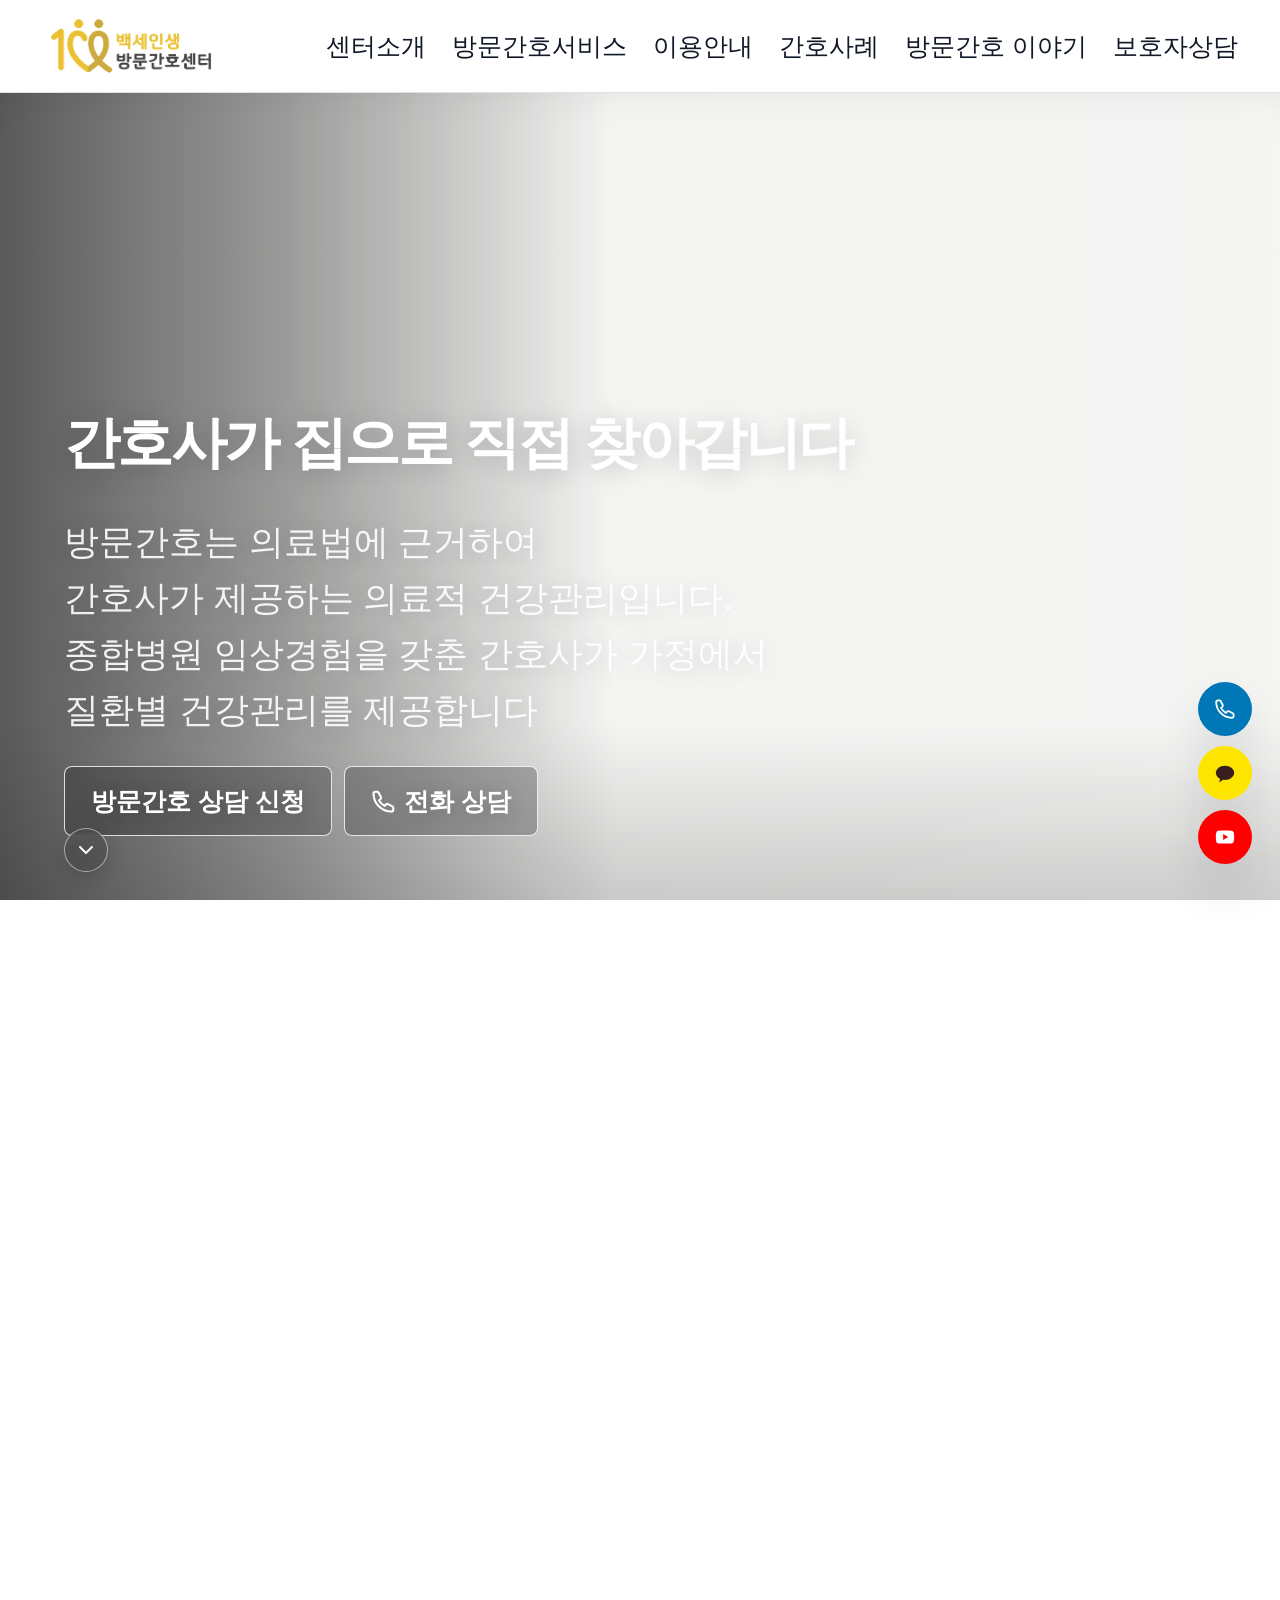
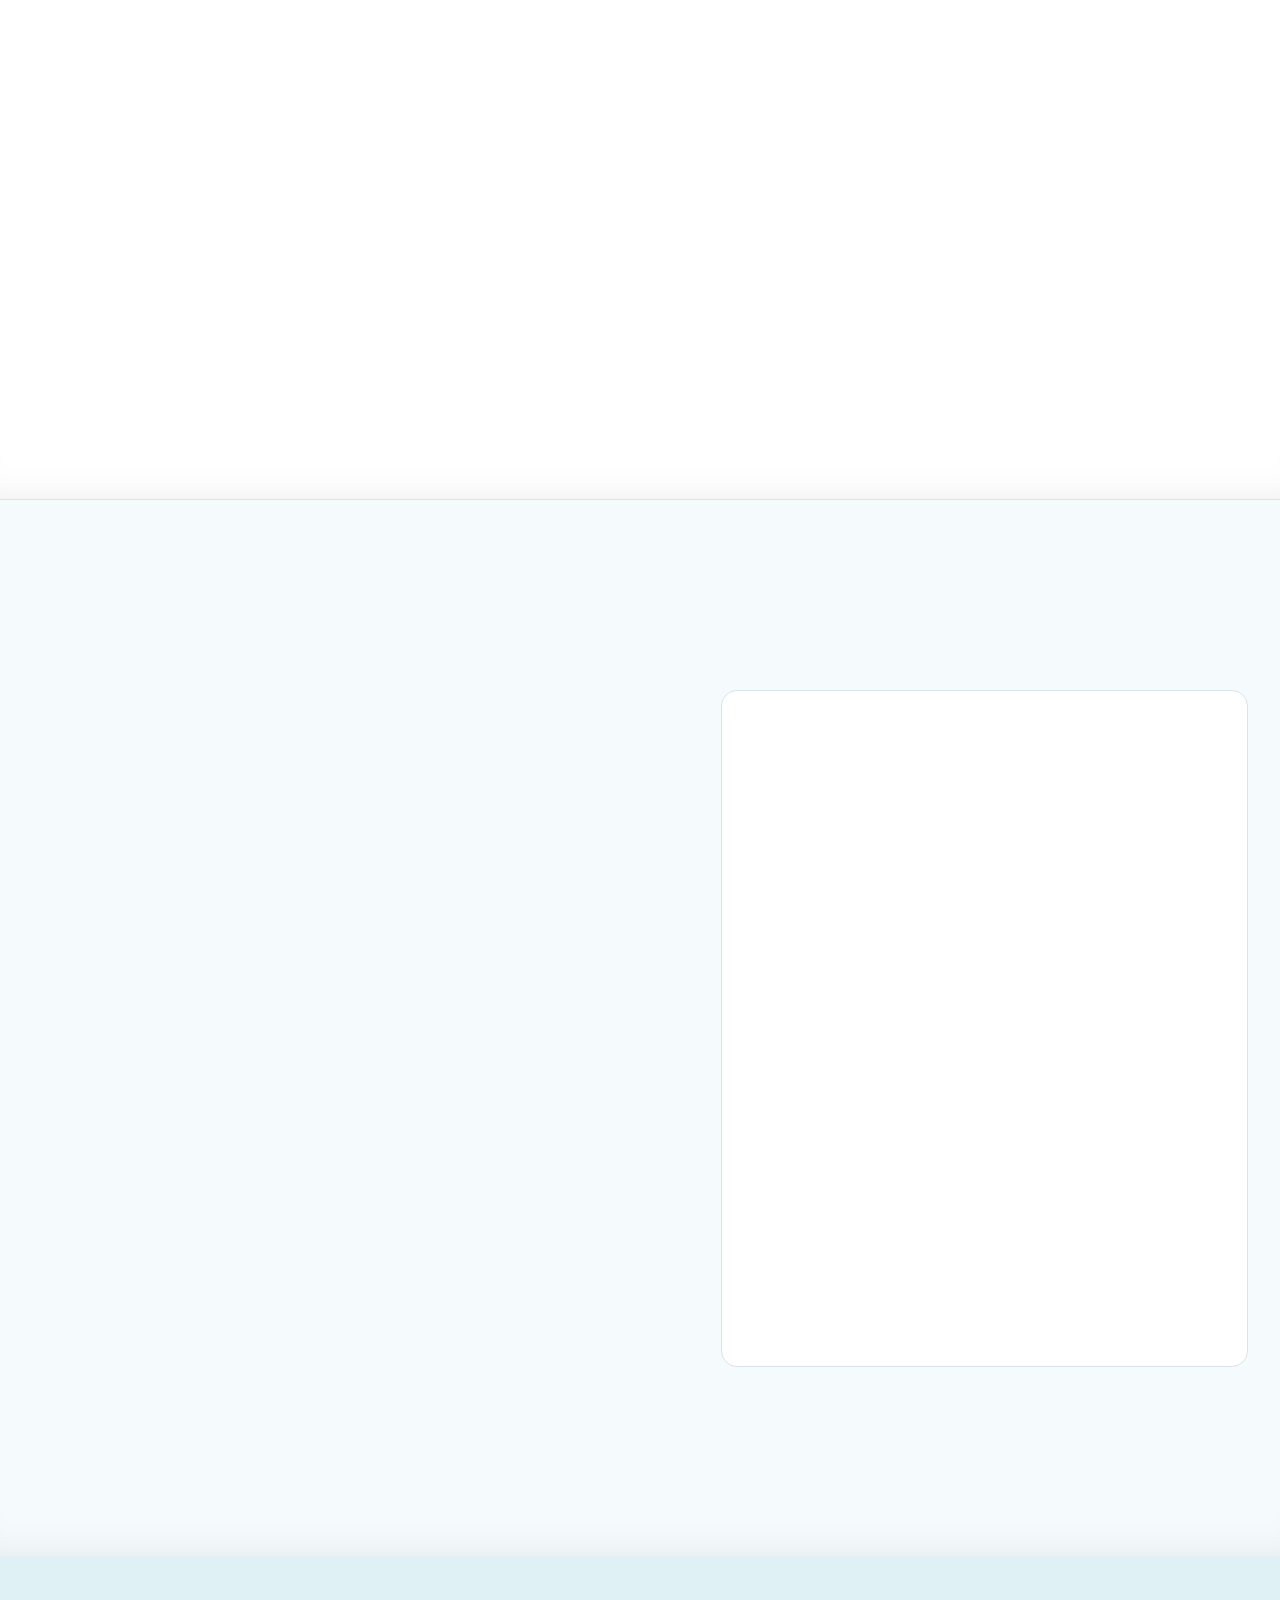
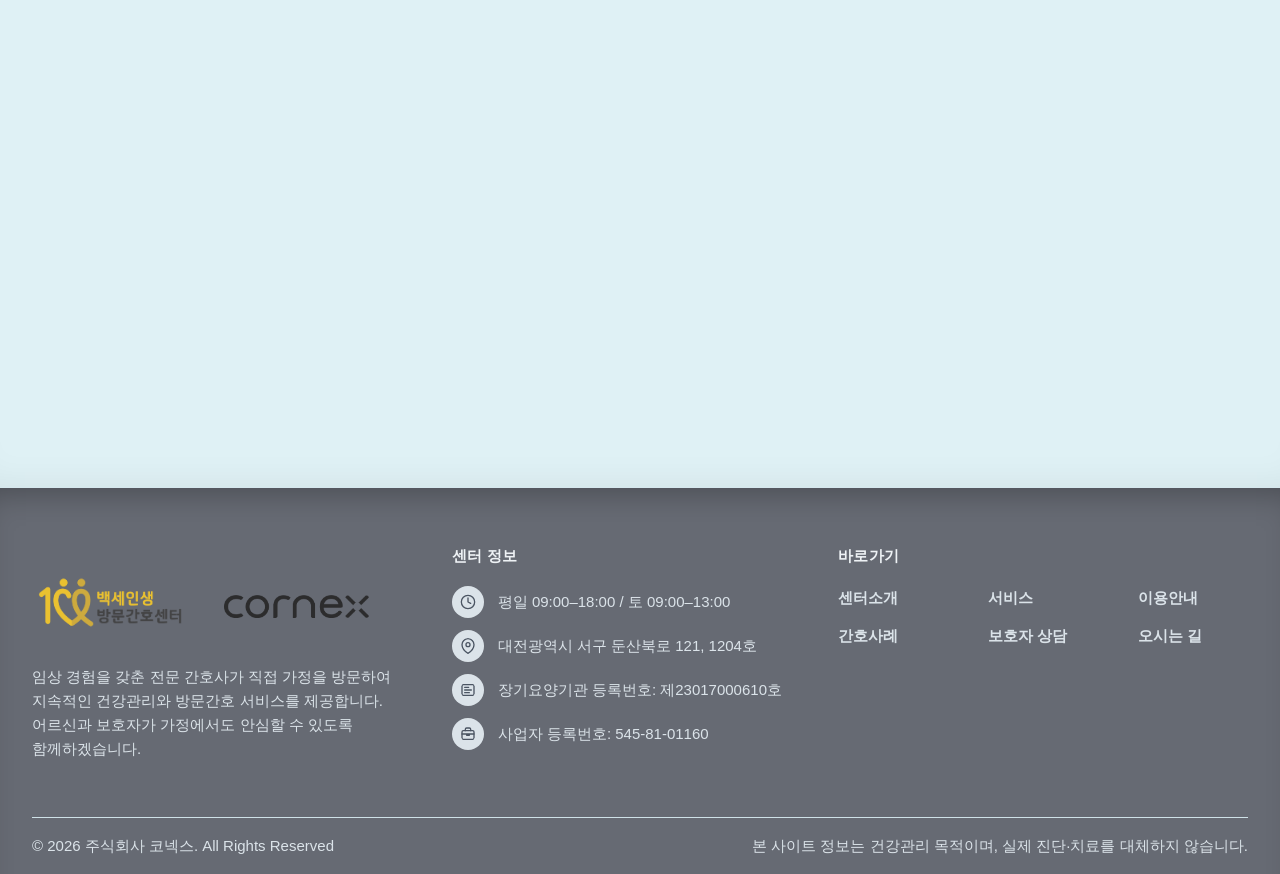
==== index.html @ 29b62ad6 "Left-align mobile footer center info and space out quick links Replace the staggered indent layout f" ====
﻿<!DOCTYPE html>
<html lang="ko">
<head>
  <meta charset="UTF-8">
  <meta name="viewport" content="width=device-width, initial-scale=1.0">
  <title>백세인생 방문간호센터 | 가정으로 찾아가는 전문 방문간호</title>
  <meta name="description" content="임상 경험을 갖춘 전문 간호사가 직접 가정을 방문하여 욕창관리, 재활간호, 만성질환관리 등 개인 맞춤 방문간호 서비스를 제공합니다.">
  <link rel="preconnect" href="https://fonts.googleapis.com">
  <link rel="preconnect" href="https://fonts.gstatic.com" crossorigin>
  <link href="https://fonts.googleapis.com/css2?family=Noto+Sans+KR:wght@300;400;500;700;800&display=swap" rel="stylesheet">
  <link rel="stylesheet" href="css/style.css?v=20260904-r5">
  <link rel="stylesheet" href="css/consistency.css?v=20260905-r195">
  <meta property="og:type" content="website">
  <meta property="og:title" content="백세인생 방문간호센터 | 가정으로 찾아가는 전문 방문간호">
  <meta property="og:description" content="임상 경험을 갖춘 전문 간호사가 직접 가정을 방문하여 욕창관리, 재활간호, 만성질환관리 등 개인 맞춤 방문간호 서비스를 제공합니다.">
  <meta property="og:image" content="https://xn--3h3bm9f1hu4t.com/images/png/Logo.png">
  <meta property="og:url" content="https://xn--3h3bm9f1hu4t.com/">
  <meta property="og:site_name" content="백세인생 방문간호센터">
  <meta name="twitter:card" content="summary_large_image">
  <meta name="twitter:title" content="백세인생 방문간호센터 | 가정으로 찾아가는 전문 방문간호">
  <meta name="twitter:description" content="임상 경험을 갖춘 전문 간호사가 직접 가정을 방문하여 욕창관리, 재활간호, 만성질환관리 등 개인 맞춤 방문간호 서비스를 제공합니다.">
  <meta name="twitter:image" content="https://xn--3h3bm9f1hu4t.com/images/png/Logo.png">
  <meta http-equiv="Content-Security-Policy" content="default-src 'self'; script-src 'self'; style-src 'self' https://fonts.googleapis.com; font-src https://fonts.gstatic.com; img-src 'self'; connect-src 'self'; object-src 'none'; base-uri 'self'; form-action 'self';">
</head>
<body data-page="index">
  <div id="header-placeholder"></div>

  <main class="home-main">

    <!-- ① 전체 폭 영상 히어로 -->
    <div class="home-hero-stage">
      <div class="home-hero-background" aria-hidden="true">
        <video muted autoplay loop playsinline preload="auto">
          <source src="videos/home-hero2.mp4" type="video/mp4">
        </video>
      </div>

      <section class="home-hero">
        <div class="container home-hero-inner">
          <section class="home-hero-intro">
            <div class="home-hero-copy">
              <div class="home-hero-messages" data-home-hero-rotator aria-label="방문간호 서비스 안내">
                <article class="home-hero-message is-active" data-hero-message aria-hidden="false">
                  <h1>간호사가 집으로 직접 찾아갑니다</h1>
                  <p>방문간호는 의료법에 근거하여<br class="home-hero-copy-break">간호사가 제공하는 의료적 건강관리입니다.<br class="home-hero-copy-break">종합병원 임상경험을 갖춘 간호사가 가정에서<br class="home-hero-copy-break">질환별 건강관리를 제공합니다</p>
                </article>
                <article class="home-hero-message" data-hero-message aria-hidden="true">
                  <h1>보이지 않는 이상징후, 꾸준한 관찰로 발견합니다</h1>
                  <p>건강관리의 시작은 꾸준한 관찰입니다.<br class="home-hero-copy-break">몸이 보내는 작은 신호를<br class="home-hero-copy-break">정기 방문으로 확인하고,<br class="home-hero-copy-break">이상 발견 시 신속히 병원 진료로 연결합니다</p>
                </article>
                <article class="home-hero-message" data-hero-message aria-hidden="true">
                  <h1>멈출 수 없는 재활, 기능을 지키는 간호입니다</h1>
                  <p>마비와 기능저하를 겪는 어르신에게<br class="home-hero-copy-break">재활은 쉬어갈 수 없는 간호입니다.<br class="home-hero-copy-break">가정에서 이어지는 지속적인 재활간호로<br class="home-hero-copy-break">지금의 기능을 지키고, 저하를 늦춥니다</p>
                </article>
                <article class="home-hero-message" data-hero-message aria-hidden="true">
                  <h1>욕창·상처와 튜브 관리, 간호사가 필요한 영역입니다</h1>
                  <p>방치하면 입원이 필요한 단계까지 진행될 수 있는 상처와,<br class="home-hero-copy-break">감염 위험이 있는 경관영양튜브·도뇨관까지<br class="home-hero-copy-break">세심하게 상태를 확인하고,<br class="home-hero-copy-break">간호사가 정기 방문으로 안전하게 관리합니다</p>
                </article>
                <article class="home-hero-message" data-hero-message aria-hidden="true">
                  <h1>한 분의 건강 상태를 여러 간호사가 함께 살핍니다</h1>
                  <p>정기 사례 회의에서 어르신의 건강 상태를 함께 검토하고<br class="home-hero-copy-break">최신 간호 지침을 함께 공유합니다.<br class="home-hero-copy-break">담당 간호사 혼자가 아닌,<br class="home-hero-copy-break">센터의 경험이 함께합니다</p>
                </article>
                <article class="home-hero-message" data-hero-message aria-hidden="true">
                  <h1>어르신과 보호자가 가정에서도 안심할 수 있도록</h1>
                  <p>방문 때마다 건강 상태를 공유하고,<br class="home-hero-copy-break">궁금한 점을 편안하게 상담하고,<br class="home-hero-copy-break">필요한 교육을 함께합니다.<br class="home-hero-copy-break">백세인생 방문간호센터가 늘 곁에 있습니다</p>
                </article>
              </div>
              <div class="home-hero-actions">
                <a href="counseling.html" class="btn btn-outline-navy btn-lg">방문간호 상담 신청</a>
                <a href="tel:0427191350" class="btn btn-outline-navy btn-lg">
                  <svg width="16" height="16" viewBox="0 0 24 24" fill="none" stroke="currentColor" stroke-width="2" stroke-linecap="round" stroke-linejoin="round" aria-hidden="true"><path d="M7.35 3.5 9.5 7.65a1.7 1.7 0 0 1-.38 1.98l-1.4 1.4a15.2 15.2 0 0 0 5.25 5.25l1.4-1.4a1.7 1.7 0 0 1 1.98-.38l4.15 2.15a1.7 1.7 0 0 1 .9 1.5v1.75a1.7 1.7 0 0 1-1.7 1.7C10.15 21.6 2.4 13.85 2.4 4.3a1.7 1.7 0 0 1 1.7-1.7h1.75a1.7 1.7 0 0 1 1.5.9Z"/></svg>
                  전화 상담
                </a>
              </div>
            </div>
          </section>
        </div>
      </section>

      <a href="#home-services" class="home-scroll-cue" aria-label="아래 서비스 내용으로 이동">
        <svg width="24" height="24" viewBox="0 0 24 24" fill="none" stroke="currentColor" stroke-width="2" stroke-linecap="round" stroke-linejoin="round" aria-hidden="true"><path d="m6 9 6 6 6-6"/></svg>
      </a>
    </div>

    <!-- ③ 서비스 하이라이트 -->
    <section class="home-services" id="home-services">
      <div class="container">
        <div class="section-head reveal">
          <p class="section-tag">방문간호 서비스</p>
          <h2>7가지 주요 방문간호 서비스</h2>
          <p class="section-sub">종합병원 임상경험을 갖춘 간호사가 건강 상태를 세심하게 관찰하고 필요한 간호와 건강관리를 지속적으로 제공합니다.</p>
        </div>
        <div class="home-services-grid" data-service-catalog="home" data-reveal-group></div>
        <div class="section-cta reveal">
          <a href="service.html" class="link-more">방문간호서비스 전체 보기 →</a>
        </div>
      </div>
    </section>

    <!-- ④ 방문요양 vs 방문간호 -->
    <section class="home-choice">
      <div class="container">
        <div class="home-choice-grid">
          <div class="home-choice-copy reveal">
            <p class="section-tag">방문간호 서비스</p>
            <h2>방문요양이 아닌,<br>간호사가 건강을 직접 살피는 방문간호</h2>
            <p>방문요양이 일상생활을 돕는 서비스라면, 방문간호는 간호사가 가정을 방문해 건강 상태를 확인하고 필요한 간호를 제공하는 서비스입니다.</p>
            <ul>
              <li>간호사가 직접 가정을 방문하여 필요한 간호를 제공합니다.</li>
              <li>욕창·상처의 상태를 확인하고 필요한 드레싱 관리를 제공합니다.</li>
              <li>당뇨·고혈압 등 만성질환의 상태를 정기적으로 관찰합니다</li>
              <li>이상 징후 발견 시 병원 진료로 신속하게 연계합니다</li>
            </ul>
            <a href="about.html" class="home-text-link">방문요양과 방문간호 비교 자세히 보기
              <svg width="16" height="16" viewBox="0 0 24 24" fill="none" stroke="currentColor" stroke-width="2.5" stroke-linecap="round" stroke-linejoin="round" aria-hidden="true"><polyline points="9 18 15 12 9 6"/></svg>
            </a>
          </div>
          <div class="home-choice-links" data-reveal-group>
            <a href="about.html" class="home-choice-link">
              <span>
                <strong>센터소개</strong>
                <em>종합병원 임상 경험을 갖춘 전문 간호사와 센터를 소개합니다</em>
              </span>
              <svg width="16" height="16" viewBox="0 0 24 24" fill="none" stroke="currentColor" stroke-width="2.5" stroke-linecap="round" stroke-linejoin="round" aria-hidden="true"><polyline points="9 18 15 12 9 6"/></svg>
            </a>
            <a href="service.html" class="home-choice-link">
              <span>
                <strong>방문간호서비스</strong>
                <em>욕창관리, 만성질환 관리 등 7가지 전문 서비스를 안내합니다</em>
              </span>
              <svg width="16" height="16" viewBox="0 0 24 24" fill="none" stroke="currentColor" stroke-width="2.5" stroke-linecap="round" stroke-linejoin="round" aria-hidden="true"><polyline points="9 18 15 12 9 6"/></svg>
            </a>
            <a href="guide.html" class="home-choice-link">
              <span>
                <strong>이용안내</strong>
                <em>이용 절차와 대상, 비용, 준비서류를 확인하세요</em>
              </span>
              <svg width="16" height="16" viewBox="0 0 24 24" fill="none" stroke="currentColor" stroke-width="2.5" stroke-linecap="round" stroke-linejoin="round" aria-hidden="true"><polyline points="9 18 15 12 9 6"/></svg>
            </a>
            <a href="case.html" class="home-choice-link">
              <span>
                <strong>간호사례</strong>
                <em>실제 방문간호 서비스 사례를 살펴보세요</em>
              </span>
              <svg width="16" height="16" viewBox="0 0 24 24" fill="none" stroke="currentColor" stroke-width="2.5" stroke-linecap="round" stroke-linejoin="round" aria-hidden="true"><polyline points="9 18 15 12 9 6"/></svg>
            </a>
          </div>
        </div>
      </div>
    </section>

    <!-- ⑤ 상담 CTA -->
    <section class="counseling-cta-banner bg-navy">
      <div class="container">
      <div class="counseling-cta-inner" data-reveal-group>
          <div class="counseling-cta-text">
            <span class="section-tag">방문간호 상담</span>
            <h2>현재 상태를 말씀해 주시면<br>전문 간호사가 상담해 드립니다</h2>
            <p>어르신의 건강 상태, 필요한 간호 서비스, 이용 절차까지 편하게 문의해 주세요.<br>종합병원 임상경험을 보유한 간호사 16명이 함께합니다.<br>평일 09:00–18:00 / 토 09:00–13:00</p>
          </div>
          <div class="counseling-cta-btns">
            <a href="counseling.html" class="btn btn-yellow btn-lg">
              <svg width="17" height="17" viewBox="0 0 24 24" fill="none" stroke="currentColor" stroke-width="2" stroke-linecap="round" stroke-linejoin="round" aria-hidden="true"><path d="M9 2h6a1 1 0 011 1v1H8V3a1 1 0 011-1z"/><rect x="5" y="4" width="14" height="17" rx="2"/><path d="M9 13l2 2 4-4"/></svg>
              상담 신청
            </a>
            <a href="tel:0427191350" class="btn btn-outline-white btn-lg">
              <svg width="17" height="17" viewBox="0 0 24 24" fill="none" stroke="currentColor" stroke-width="2" stroke-linecap="round" stroke-linejoin="round" aria-hidden="true"><path d="M7.35 3.5 9.5 7.65a1.7 1.7 0 0 1-.38 1.98l-1.4 1.4a15.2 15.2 0 0 0 5.25 5.25l1.4-1.4a1.7 1.7 0 0 1 1.98-.38l4.15 2.15a1.7 1.7 0 0 1 .9 1.5v1.75a1.7 1.7 0 0 1-1.7 1.7C10.15 21.6 2.4 13.85 2.4 4.3a1.7 1.7 0 0 1 1.7-1.7h1.75a1.7 1.7 0 0 1 1.5.9Z"/></svg>
              전화 상담
            </a>
            <a href="#" class="btn btn-kakao btn-lg" data-kakao-chat>
              <svg width="17" height="17" viewBox="0 0 24 24" fill="currentColor" aria-hidden="true"><path d="M12 4C6.48 4 2 7.51 2 11.85c0 2.78 1.86 5.22 4.66 6.62-.2.75-.73 2.71-.84 3.13-.13.52.19.51.4.37.17-.11 2.65-1.8 3.73-2.53.66.1 1.35.15 2.05.15 5.52 0 10-3.51 10-7.85C22 7.51 17.52 4 12 4z"/></svg>
              카카오톡 채팅상담
            </a>
          </div>
        </div>
      </div>
    </section>
  </main>

  <div id="footer-placeholder"></div>
  <script src="js/service-catalog.js?v=20260824-r7"></script>
  <script src="js/main.js?v=20260904-r20"></script>
</body>
</html>
---- css/style.css ----
/* ============================================================
   style.css — 공통 스타일
   백세인생 방문간호센터
   ============================================================ */

@import url('https://fonts.googleapis.com/css2?family=Noto+Sans+KR:wght@300;400;500;700;800&display=swap');

/* ── 1. CSS Variables ───────────────────────────────────── */
:root {
  --navy:          #1B3A5C;
  --navy-dark:     #0E2238;
  --navy-medium:   #2A5080;
  --navy-light:    #3A6898;
  --blue-gray:     #EBF1F8;
  --blue-gray-mid: #D5E3EF;
  --blue-gray-dark:#B8CFDF;
  --teal:          #2BB8A4;
  --teal-dark:     #1E9A8A;
  --teal-light:    #E3F7F4;
  --yellow:        #F5A623;
  --yellow-dark:   #DC8F1A;
  --yellow-light:  #FEF3DF;
  --stage-1:       #F9C74F;
  --stage-2:       #F4A43A;
  --stage-3:       #E8761F;
  --stage-4:       #D63B2F;
  --white:         #FFFFFF;
  --gray-50:       #F6F8FA;
  --gray-100:      #EEF1F6;
  --gray-200:      #DEE5EF;
  --gray-400:      #99ABC0;
  --gray-600:      #5E7285;
  --text-primary:  #1A2636;
  --text-body:     #3D5166;
  --text-light:    #6B82A0;
  --text-muted:    #95A8BC;
  --border:        #D5E3EF;
  --font: 'Noto Sans KR', 'Apple SD Gothic Neo', 'Malgun Gothic', sans-serif;
  --section-py:    96px;
  --container-max: 1400px;
  --container-px:  32px;
  --shadow-xs:     0 1px 4px rgba(27,58,92,.06);
  --shadow-sm:     0 2px 10px rgba(27,58,92,.08);
  --shadow-md:     0 4px 20px rgba(27,58,92,.10);
  --shadow-lg:     0 8px 32px rgba(27,58,92,.14);
  --shadow-teal:   0 4px 16px rgba(43,184,164,.25);
  --shadow-yellow: 0 4px 16px rgba(245,166,35,.30);
  --radius-xs:     4px;
  --radius-sm:     8px;
  --radius-md:     12px;
  --radius-lg:     16px;
  --radius-xl:     24px;
  --radius-full:   9999px;
  --transition:    0.25s ease;
  --transition-md: 0.35s ease;
  --transition-slow: 0.6s ease;
}

/* ── 2. Reset ───────────────────────────────────────────── */
*, *::before, *::after { box-sizing: border-box; margin: 0; padding: 0; }
html { font-size: 16px; scroll-behavior: smooth; -webkit-text-size-adjust: 100%; scrollbar-width: none; }
html::-webkit-scrollbar { display: none; }
html.skip-hero-intro { visibility: hidden; }
body { font-family: var(--font); color: var(--text-body); background: var(--white); line-height: 1.7; word-break: keep-all; overflow-x: hidden; }
img { max-width: 100%; height: auto; display: block; }
a { color: inherit; text-decoration: none; }
ul, ol { list-style: none; }
button { cursor: pointer; border: none; background: none; font-family: var(--font); }
input, textarea, select { font-family: var(--font); }

/* ── 3. Container ───────────────────────────────────────── */
/* (실제 폭 계산은 아래 §4-2에서 최종 정의) */

/* ── 4. Header ──────────────────────────────────────────── */
/* position/transition은 여기서, 배경·블러·보더는 §4-2에서 정의(중복 제거) */
.site-header {
  position: fixed; top: 0; left: 0; right: 0; z-index: 1000;
  transition: box-shadow var(--transition), border-color var(--transition);
}
.site-header.scrolled { border-bottom-color: transparent; }

.header-inner { display: flex; align-items: center; gap: 28px; }

.logo { display: flex; align-items: center; gap: 8px; flex-shrink: 0; }
.logo-image {
  display: block;
  max-height: 96px;
  width: auto;
}
.site-header .logo-image {
  height: 140px;
  width: auto;
  max-height: none;
}
/* 로고 크기는 이제 footer-logo-baekse(§Footer 섹션)에서 직접 지정 */
.logo-cross {
  width: 38px; height: 38px;
  background: var(--navy); border-radius: var(--radius-sm);
  display: flex; align-items: center; justify-content: center;
  color: var(--white); font-size: 1.4rem; font-weight: 300; flex-shrink: 0;
}
.logo-text { display: flex; flex-direction: column; line-height: 1.25; }
.logo-text strong { font-size: 1rem; font-weight: 800; color: var(--navy); letter-spacing: -.02em; }
.logo-text span { font-size: .72rem; color: var(--text-light); font-weight: 400; }

.main-nav { flex: 1; }
.main-nav ul { display: flex; gap: 2px; align-items: center; }
.main-nav a {
  display: block; padding: 8px 12px;
  font-size: .875rem; font-weight: 500; color: var(--text-body);
  border-radius: var(--radius-sm);
  transition: color var(--transition), background var(--transition);
  white-space: nowrap;
}
.main-nav a:hover { color: var(--navy); background: var(--blue-gray); }
.main-nav li.active > a { color: var(--teal); font-weight: 700; }

.header-cta { display: flex; align-items: center; gap: 14px; flex-shrink: 0; }
.header-phone {
  display: flex; align-items: center; gap: 6px;
  font-size: .875rem; font-weight: 700; color: var(--navy); white-space: nowrap;
}
.header-phone svg { color: var(--teal); flex-shrink: 0; }
.btn-header-consult {
  display: inline-flex; align-items: center;
  padding: 9px 20px; background: var(--yellow); color: var(--navy-dark);
  font-size: .82rem; font-weight: 700; border-radius: var(--radius-full);
  transition: background var(--transition), transform var(--transition), box-shadow var(--transition);
  white-space: nowrap;
}
.btn-header-consult:hover { background: var(--yellow-dark); transform: translateY(-1px); box-shadow: var(--shadow-yellow); }

/* Hamburger */
.hamburger {
  display: none; flex-direction: column; justify-content: center; align-items: center;
  width: 40px; height: 40px; gap: 5px; flex-shrink: 0;
  border-radius: var(--radius-sm); transition: background var(--transition);
}
.hamburger:hover { background: var(--blue-gray); }
.hamburger span { display: block; width: 22px; height: 2px; background: var(--navy); border-radius: 2px; transition: transform var(--transition), opacity var(--transition); }
.hamburger.open span:nth-child(1) { transform: translateY(7px) rotate(45deg); }
.hamburger.open span:nth-child(2) { opacity: 0; transform: scaleX(0); }
.hamburger.open span:nth-child(3) { transform: translateY(-7px) rotate(-45deg); }

/* Mobile Overlay */
.mobile-overlay {
  display: none; position: fixed; inset: 0;
  background: rgba(14,34,56,.5); z-index: 998;
  opacity: 0; transition: opacity var(--transition-md);
}
.mobile-overlay.open { display: block; opacity: 1; }

/* Mobile Nav */
.mobile-nav {
  position: fixed; top: 0; right: -100%; z-index: 999;
  width: min(320px, 88vw); height: 100vh; height: 100dvh;
  background: var(--white);
  transition: right var(--transition-md) cubic-bezier(.4,0,.2,1);
  overflow-y: auto; padding: 80px 24px 40px;
  display: flex; flex-direction: column;
}
.mobile-nav.open { right: 0; }
.mobile-nav ul { display: flex; flex-direction: column; }
.mobile-nav a {
  display: block; padding: 15px 16px;
  font-size: 1rem; font-weight: 500; color: var(--text-body);
  border-bottom: 1px solid var(--border);
  transition: color var(--transition), background var(--transition);
}
.mobile-nav a:hover, .mobile-nav li.active a { color: var(--navy); background: var(--blue-gray); }
.mobile-nav-contact { margin-top: 24px; padding: 20px; background: var(--blue-gray); border-radius: var(--radius-md); }
.mobile-nav-contact p { font-size: .78rem; color: var(--text-light); margin-bottom: 6px; }
.mobile-phone { display: block; font-size: 1.2rem; font-weight: 800; color: var(--navy); margin-bottom: 12px; }
.mobile-nav-consult {
  display: flex; align-items: center; justify-content: center;
  padding: 14px; background: var(--yellow); color: var(--navy-dark);
  font-size: .9rem; font-weight: 700; border-radius: var(--radius-md);
  transition: background var(--transition);
}
.mobile-nav-consult:hover { background: var(--yellow-dark); }

/* ── 5. Footer ──────────────────────────────────────────── */
/* 실제 정의는 "Light footer redesign" 섹션(§ 하단) 참고 — 마크업(js/main.js FOOTER_HTML)이
   .footer-logo-item/.footer-logo-cornex/.footer-logo-baekse 구조라 구 버전(logo-cross/logo-text
   기반)은 대응하는 엘리먼트가 없어 전부 죽은 규칙이었음 → 삭제 */

/* ── 6. Page Header Banner ──────────────────────────────── */
.page-header {
  background: linear-gradient(135deg, var(--navy-dark) 0%, var(--navy) 60%, #1E4A6E 100%);
  padding: 116px 0 52px; color: var(--white);
}
.breadcrumb { display: flex; align-items: center; gap: 8px; font-size: .8rem; color: rgba(255,255,255,.45); margin-bottom: 14px; }
.breadcrumb a { color: rgba(255,255,255,.45); transition: color var(--transition); }
.breadcrumb a:hover { color: rgba(255,255,255,.8); }
.breadcrumb .bc-sep { opacity: .4; }
.breadcrumb .bc-current { color: var(--teal); }
.page-header h1 { font-size: 2.1rem; font-weight: 800; letter-spacing: -.02em; line-height: 1.25; margin-bottom: 10px; }
.page-header > .container > p { font-size: .95rem; color: rgba(255,255,255,.68); }

/* ── 7. Section Common ──────────────────────────────────── */
section { padding: var(--section-py) 0; }
.section-header { text-align: center; margin-bottom: 56px; }
.section-tag { display: inline-block; font-size: .72rem; font-weight: 700; letter-spacing: .12em; text-transform: uppercase; color: var(--text-muted); margin-bottom: 12px; }
.section-header h2 { font-size: 1.9rem; font-weight: 800; color: var(--text-primary); line-height: 1.25; letter-spacing: -.02em; margin-bottom: 16px; }
.section-header p { font-size: .95rem; color: var(--text-light); max-width: 520px; margin: 0 auto; line-height: 1.8; }
.section-cta { text-align: center; margin-top: 48px; }

/* ── 8. Buttons ─────────────────────────────────────────── */
.btn {
  display: inline-flex; align-items: center; justify-content: center; gap: 8px;
  padding: 13px 28px; border-radius: var(--radius-sm);
  font-size: .95rem; font-weight: 700;
  transition: all var(--transition); cursor: pointer; border: none;
  text-decoration: none; white-space: nowrap; line-height: 1;
}
.btn-primary { background: var(--navy); color: var(--white); }
.btn-primary:hover { background: var(--navy-medium); transform: translateY(-2px); box-shadow: var(--shadow-md); }
.btn-teal { background: var(--teal); color: var(--white); }
.btn-teal:hover { background: var(--teal-dark); transform: translateY(-2px); box-shadow: var(--shadow-teal); }
.btn-yellow { background: var(--yellow); color: var(--navy-dark); }
.btn-yellow:hover { background: var(--yellow-dark); transform: translateY(-2px); box-shadow: var(--shadow-yellow); }
.btn-outline-white { background: transparent; color: var(--white); border: 2px solid rgba(255,255,255,.55); }
.btn-outline-white:hover { background: rgba(255,255,255,.12); border-color: var(--white); }
.btn-outline-navy { background: transparent; color: var(--navy); border: 2px solid var(--navy); }
.btn-outline-navy:hover { background: var(--navy); color: var(--white); }
.btn-lg { padding: 16px 36px; font-size: 1rem; }
.btn-sm { padding: 9px 18px; font-size: .84rem; }
.btn-pill { border-radius: var(--radius-full); }
.btn-full { width: 100%; justify-content: center; }

/* ── 9. Cards ───────────────────────────────────────────── */
.card { background: var(--gray-50); border-radius: var(--radius-md); overflow: hidden; transition: transform var(--transition-md), box-shadow var(--transition-md); }
.card:hover { transform: translateY(-4px); box-shadow: var(--shadow-md); }

/* ── 10. Placeholder Images ─────────────────────────────── */
.placeholder-img {
  background: linear-gradient(135deg, var(--blue-gray) 0%, var(--blue-gray-mid) 100%);
  display: flex; flex-direction: column; align-items: center; justify-content: center;
  gap: 10px; color: var(--text-muted);
}
.placeholder-img svg { opacity: .45; }
.placeholder-img span { font-size: .76rem; font-weight: 500; text-align: center; opacity: .65; line-height: 1.4; }

/* ── 11. Tags / Badges ──────────────────────────────────── */
.tag { display: inline-flex; align-items: center; padding: 4px 12px; border-radius: var(--radius-full); font-size: .74rem; font-weight: 600; white-space: nowrap; }
.tag-teal { background: var(--teal-light); color: var(--teal-dark); }
.tag-navy { background: rgba(27,58,92,.08); color: var(--navy); }
.tag-gray { background: var(--gray-100); color: var(--gray-600); }
.tag-yellow { background: var(--yellow-light); color: var(--yellow-dark); }

/* ── 12. Checklist ──────────────────────────────────────── */
.checklist { display: flex; flex-direction: column; gap: 12px; }
.checklist-item { display: flex; align-items: flex-start; gap: 12px; font-size: .92rem; color: var(--text-body); line-height: 1.6; }
.check-icon { flex-shrink: 0; width: 22px; height: 22px; background: var(--teal); border-radius: 50%; display: flex; align-items: center; justify-content: center; margin-top: 1px; }
.check-icon svg { width: 12px; height: 12px; color: white; }

/* ── 13. Link More ──────────────────────────────────────── */
.link-more { display: inline-flex; align-items: center; gap: 5px; font-size: .875rem; font-weight: 500; color: var(--teal); transition: gap var(--transition), color var(--transition); }
.link-more:hover { color: var(--teal-dark); gap: 8px; }

/* ── 14. Quote Block ────────────────────────────────────── */
.quote-block {
  border-left: 4px solid var(--teal); background: var(--gray-50);
  border-radius: 0 var(--radius-sm) var(--radius-sm) 0;
  padding: 20px 24px; font-size: .95rem; color: var(--text-body); line-height: 1.8;
}

/* ── 15. Scroll Reveal ──────────────────────────────────── */
.reveal { opacity: 1; transform: none; transition: opacity var(--transition-slow), transform var(--transition-slow); }
.reveal.visible { opacity: 1; transform: translateY(0); }
.reveal-delay-1 { transition-delay: .1s; }
.reveal-delay-2 { transition-delay: .2s; }
.reveal-delay-3 { transition-delay: .3s; }
.reveal-delay-4 { transition-delay: .4s; }

/* ── 16. Section Backgrounds ────────────────────────────── */
.bg-blue-gray { background: var(--blue-gray); }
.bg-navy { background: var(--navy); }
.bg-navy-dark { background: var(--navy-dark); }

/* ── 17. Fixed CTA ──────────────────────────────────────── */
.fixed-cta { position: fixed; right: 28px; bottom: 36px; display: flex; flex-direction: column; gap: 10px; z-index: 900; }
.fixed-cta-btn {
  display: flex; align-items: center; justify-content: center;
  width: 54px; height: 54px; border-radius: var(--radius-full); box-shadow: var(--shadow-lg);
  transition: transform var(--transition), box-shadow var(--transition);
}
.fixed-cta-btn:hover,
.fixed-cta-btn:focus-visible {
  transform: scale(1.08); box-shadow: 0 10px 40px rgba(27,58,92,.2);
}
.fixed-cta-phone { background: var(--navy); color: var(--white); }
.fixed-cta-kakao { background: #FEE500; color: #3A1D1D; }
.fixed-cta-youtube { background: #FF0000; color: #fff; }

@media (max-width: 480px) {
  .fixed-cta { right: 16px; bottom: 80px; }
}

/* ── 18. Notice Bar ─────────────────────────────────────── */
.notice-bar {
  padding: 14px 20px; border-radius: var(--radius-sm);
  font-size: .82rem; line-height: 1.6; text-align: center;
}
.notice-bar.amber { background: #FFF4E0; border: 1px solid rgba(245,166,35,.3); color: #7A5C1E; }

/* ── 23. Counseling CTA Banner (index) ──────────────────── */
.counseling-cta-banner { padding: 44px 0; }
.counseling-cta-inner { display: flex; align-items: center; justify-content: space-between; gap: 48px; }
.counseling-cta-text .section-tag { color: rgba(255,255,255,.45); }
.counseling-cta-text h2 { font-size: 1.75rem; font-weight: 800; color: var(--white); line-height: 1.3; letter-spacing: -.02em; margin-bottom: 12px; margin-top: 8px; }
.counseling-cta-text p { font-size: .9rem; color: rgba(255,255,255,.65); line-height: 1.7; }
.counseling-cta-btns { display: flex; flex-direction: column; gap: 12px; flex-shrink: 0; }

/* ── 24. Responsive ─────────────────────────────────────── */
@media (max-width: 1024px) {
  :root { --section-py: 72px; --container-px: 24px; }
  .main-nav a { padding: 8px 9px; font-size: .82rem; }
  .header-inner { gap: 18px; }
}

@media (max-width: 768px) {
  :root { --section-py: 56px; }
  html { font-size: 15px; }
  .main-nav, .header-cta { display: none; }
  .hamburger { display: flex; }
  .header-inner { justify-content: space-between; }
  .section-header h2 { font-size: 1.6rem; }
  .page-header { padding: 96px 0 44px; }
  .page-header h1 { font-size: 1.75rem; }
  .counseling-cta-inner { flex-direction: column; gap: 28px; }
  .counseling-cta-btns { flex-direction: row; flex-wrap: wrap; width: 100%; }
  .counseling-cta-btns .btn { flex: 1; justify-content: center; }
}

@media (max-width: 480px) {
  :root { --container-px: 16px; }
}

/* ============================================================
   Medical White Redesign Overrides
   ============================================================ */
:root {
  --color-navy: #03045E;
  --color-blue: #0077B6;
  --color-cyan: #00B4D8;
  --color-sky: #90E0EF;
  --color-light-sky: #CAF0F8;
  --color-bg: #F5FBFD;
  --color-surface: #FFFFFF;
  --color-surface-soft: #F5FBFD;
  --color-primary: #0077B6;
  --color-primary-light: #90E0EF;
  --color-primary-soft: #CAF0F8;
  --color-primary-dark: #03045E;
  --color-text-main: #111827;
  --color-text-sub: #4B5563;
  --color-text-muted: #6B7280;
  --color-border: #D7E4EA;
  --color-border-soft: #F1F5F9;
  --color-success: #16A34A;
  --color-error: #DC2626;

  --navy: #03045E;
  --navy-dark: #03045E;
  --navy-medium: #0077B6;
  --navy-light: #00B4D8;
  --blue-gray: #F5FBFD;
  --blue-gray-mid: #CAF0F8;
  --blue-gray-dark: #90E0EF;
  --teal: #00B4D8;
  --teal-dark: #0077B6;
  --teal-light: #CAF0F8;
  --yellow: #0077B6;
  --yellow-dark: #03045E;
  --yellow-light: #CAF0F8;
  --gray-50: #F9FAFB;
  --gray-100: #F3F4F6;
  --gray-200: #E5E7EB;
  --gray-400: #9CA3AF;
  --gray-500: #6B7280;
  --gray-600: #4B5563;
  --gray-700: #374151;
  --text-primary: #111827;
  --text-body: #4B5563;
  --text-light: #6B7280;
  --text-muted: #6B7280;
  --border: #D7E4EA;
  --section-py: 96px;
  --container-max: 1400px;
  --font: "Pretendard Variable", Pretendard, "Noto Sans KR", -apple-system, BlinkMacSystemFont, "Segoe UI", sans-serif;
  --shadow-xs: 0 1px 2px rgba(15, 23, 42, .04);
  --shadow-sm: 0 8px 24px rgba(15, 23, 42, .06);
  --shadow-md: 0 16px 36px rgba(15, 23, 42, .09);
  --shadow-lg: 0 22px 48px rgba(15, 23, 42, .13);
  --shadow-teal: 0 14px 26px rgba(214, 166, 42, .18);
  --shadow-yellow: 0 14px 26px rgba(214, 166, 42, .22);
  --radius-sm: 12px;
  --radius-md: 16px;
  --radius-lg: 20px;
  --radius-xl: 24px;
}

body {
  color: var(--color-text-sub);
  background: var(--color-bg);
  letter-spacing: 0;
  font-size: 17px;
  line-height: 1.7;
}

h1, h2, h3 { color: var(--color-text-main); }
h1 { font-size: 40px; line-height: 1.25; letter-spacing: -.035em; font-weight: 800; }
h2 { font-size: 30px; line-height: 1.35; letter-spacing: -.03em; font-weight: 700; }
h3 { font-size: 25px; line-height: 1.4; font-weight: 700; }
.container { width: min(calc(100% - var(--gutter)), var(--container-max)); padding-inline: 0; }
:where(a, button, input, textarea, select):focus-visible { outline: 3px solid var(--color-cyan); outline-offset: 3px; }

.site-header {
  background: rgba(255, 255, 255, .96);
  border-bottom: 1px solid var(--color-border);
  backdrop-filter: blur(14px);
  -webkit-backdrop-filter: blur(14px);
}
.site-header.scrolled { box-shadow: 0 10px 30px rgba(15, 23, 42, .06); }
.header-inner { height: 92px; }
.logo-image { max-height: 100px; }
.main-nav ul { justify-content: flex-end; gap: 6px; }
.main-nav a {
  color: var(--color-text-main);
  font-weight: 700;
  border-radius: 6px;
  padding: 8px 10px;
  font-size: 16px;
}
.main-nav a:hover,
.main-nav li.active > a {
  color: var(--color-primary-dark);
  background: transparent;
}
.main-nav a {
  position: relative;
  border-radius: 0;
  transition: color .25s ease;
}
.main-nav a::after {
  content: '';
  position: absolute;
  right: 15px;
  bottom: 0;
  left: 15px;
  height: 3px;
  border-radius: 2px 2px 0 0;
  background: var(--color-primary);
  transform: scaleX(0);
  transform-origin: center;
  transition: transform .25s ease;
}
.main-nav li.active > a {
  font-weight: 700;
}
.main-nav li.active > a::after {
  transform: scaleX(1);
}
.hamburger:hover,
.mobile-nav a:hover,
.mobile-nav li.active a {
  background: var(--color-primary-soft);
  color: var(--color-primary-dark);
}
.hamburger span { background: var(--color-text-main); }
.mobile-nav-contact {
  background: var(--color-surface-soft);
  border: 1px solid var(--color-border);
}
.mobile-nav-consult {
  background: var(--color-primary);
  color: #fff;
  border-radius: 6px;
}

section { background: var(--color-surface); }
.bg-blue-gray { background: var(--color-bg); }
.bg-navy,
.bg-navy-dark {
  background: linear-gradient(135deg, #111827 0%, #1F2937 100%);
}
.section-tag {
  color: var(--color-primary-dark);
  letter-spacing: .13em;
}
.section-header h2,
.section-head h2,
.guide-section-head h2 {
  color: var(--color-text-main);
  font-size: 30px;
  line-height: 1.35;
  letter-spacing: -.035em;
}
.section-header p,
.section-sub {
  color: var(--color-text-muted);
  max-width: 740px;
  font-size: 17px;
  line-height: 1.7;
}

.btn {
  min-height: 54px;
  border-radius: 6px;
  box-shadow: none;
  border: 1px solid transparent;
  font-size: 16px;
}
.btn-primary,
.btn-yellow,
.btn-navy,
.btn-call-now {
  background: var(--color-primary);
  border-color: var(--color-primary);
  color: #fff;
}
.btn-primary:hover,
.btn-yellow:hover,
.btn-navy:hover,
.btn-call-now:hover {
  background: var(--color-primary-dark);
  border-color: var(--color-primary-dark);
  color: #fff;
  transform: translateY(-2px);
  box-shadow: var(--shadow-yellow);
}
.btn-kakao {
  background: #FEE500;
  border-color: #FEE500;
  color: #3A1D1D;
}
.btn-kakao:hover {
  background: #f4dc00;
  border-color: #f4dc00;
  color: #3A1D1D;
  transform: translateY(-2px);
}
.btn-outline-navy {
  background: #fff;
  color: var(--color-primary-dark);
  border-color: var(--color-primary);
}
.btn-outline-navy:hover {
  background: var(--color-primary-soft);
  color: var(--color-primary-dark);
  border-color: var(--color-primary-dark);
}
.btn-outline-white:hover {
  background: var(--color-primary);
  border-color: var(--color-primary);
  color: #fff;
}

.page-header {
  background: linear-gradient(180deg, #FFFFFF 0%, #F8FAFC 100%) !important;
  color: var(--color-text-main) !important;
  border-bottom: 1px solid var(--color-border);
  padding: 152px 0 68px !important;
  min-height: 360px;
}
.page-header h1 {
  color: var(--color-text-main) !important;
  font-size: 40px;
  line-height: 1.25;
  letter-spacing: -.04em;
}
.page-header .section-tag { color: var(--color-primary-dark) !important; }
.page-header-desc,
.page-header > .container > p {
  color: var(--color-text-muted) !important;
}

.link-more { color: var(--color-primary-dark); }
.tag-teal,
.tag-navy,
.tag-yellow {
  background: var(--color-primary-soft);
  color: var(--color-primary-dark);
}
.counseling-cta-banner {
  background: var(--color-navy);
}

/* .site-footer 및 footer-* 색상은 "Light footer redesign" 섹션에서 최종 정의(중복 삭제) */
.fixed-cta-phone {
  background: var(--color-primary);
  color: #fff;
}
.fixed-cta-phone:hover { background: var(--color-primary-dark); }

@media (max-width: 768px) {
  :root { --section-py: 64px; }
  .header-inner { height: 68px; }
  .logo-image { max-height: 88px; }
  .site-header .logo-image { height: 100px; width: auto; max-height: none; }
  .page-header { padding: 102px 0 42px !important; }
  body { font-size: 16px; }
  h1 { font-size: clamp(2.35rem, 10vw, 2.75rem); }
  h2, .section-header h2, .section-head h2, .guide-section-head h2 { font-size: clamp(1.875rem, 8vw, 2.125rem); }
  h3 { font-size: clamp(1.3125rem, 5.5vw, 1.5rem); }
  .section-header p, .section-sub { font-size: 16px; }
}

@media (max-width: 768px) {
  .main-nav, .header-cta { display: none; }
  .hamburger { display: flex; margin-left: auto; }
}

@media (max-width: 480px) {
  .container { width: min(calc(100% - var(--gutter)), var(--container-max)); }
  .section-header h2 { overflow-wrap: anywhere; }
  .btn { white-space: normal; }
}

/* ============================================================
   Footer — 완전 재설계. 3열을 동일 비율로 나눠 균형감을 주고,
   로고는 크롭 없이 높이 기준으로 정렬(예전의 절대좌표 크롭 방식 폐기).
   텍스트 크기는 15px 하나로 통일(작은 글씨 예외 없음).
   ============================================================ */
.site-footer {
  padding: 56px 0 0;
  background: #666a73;
  color: #dbe3e9;
  border-top: 1px solid #d6e8ee;
  box-shadow: 0 -10px 30px rgba(15, 23, 42, .06), inset 0 24px 32px -20px rgba(0, 0, 0, .3);
}

/* 그리드 3등분 대신, 각 블록이 내용 크기만큼만 차지하고 전체 폭에 고르게
   퍼지도록 flex + space-between으로 변경(블록 안에 남는 여백이 생기지 않음) */
.footer-main {
  display: flex;
  justify-content: space-between;
  flex-wrap: wrap;
  gap: 40px 56px;
  padding-bottom: 40px;
  border-bottom: 1px solid #cfe2e8;
}

.footer-brand {
  flex: 1 1 320px;
  max-width: 400px;
}

.footer-col {
  flex: 0 0 auto;
}

.footer-brand-logos {
  display: flex;
  align-items: center;
  gap: 16px;
  min-height: 104px;
  margin-bottom: 16px;
}

/* Logo.png(백세인생)는 실제 마크가 이미지 높이의 38%뿐이라(위아래 투명 여백 큼) 확대해서 사용. */
.footer-logo-baekse {
  display: block;
  height: 124.8px;
  width: auto;
  transform: translate(-10px, -4px);
}

.footer-logo-cornex {
  display: block;
  width: auto;
  height: 23px;
  flex: 0 1 auto;
  max-width: 145px;
  object-fit: contain;
}

.footer-desc {
  max-width: 360px;
  margin: -20px 0 16px;
  font-size: 15px;
  font-weight: 400;
  line-height: 1.7;
  color: #dbe3e9;
}

.footer-col-title {
  margin: 0 0 18px;
  font-size: 15px;
  font-weight: 700;
  letter-spacing: .02em;
  color: #eef2f5;
}

.footer-col-list {
  display: flex;
  flex-direction: column;
  gap: 12px;
}

.footer-info .footer-col-list li {
  display: flex;
  align-items: center;
  gap: 14px;
}

.footer-info .footer-col-list li svg {
  flex-shrink: 0;
  width: 16px;
  height: 16px;
  padding: 8px;
  box-sizing: content-box;
  border-radius: 50%;
  background: #dbe3e9;
  color: #4b5563;
}

.footer-info .footer-col-list li span {
  font-size: 15px;
  font-weight: 400;
  line-height: 1.6;
  color: #dbe3e9;
}

/* 5개 링크를 위 3 / 아래 2, 두 줄로 배치(센터 정보 열과 시각적 균형을 맞춤) */
.footer-nav-list {
  display: grid;
  grid-template-columns: repeat(3, minmax(110px, auto));
  column-gap: 40px;
  row-gap: 14px;
}

.footer-nav-list a {
  display: block;
  width: fit-content;
  font-size: 15px;
  font-weight: 600;
  color: #dbe3e9;
  transition: color .2s ease;
}

.footer-nav-list a:hover {
  color: #087b9f;
}

.footer-bottom {
  display: flex;
  align-items: center;
  justify-content: space-between;
  flex-wrap: wrap;
  gap: 8px;
  min-height: 56px;
  padding: 16px 0;
}

.footer-bottom p {
  font-size: 15px;
  font-weight: 400;
  color: #dbe3e9;
}

.footer-bottom p.footer-credit {
  font-size: 12px;
  color: #b7c2ca;
}

@media (max-width: 900px) {
  .footer-main {
    gap: 36px 48px;
  }

  .footer-brand {
    flex-basis: 100%;
    max-width: none;
  }
}

@media (max-width: 600px) {
  .site-footer {
    padding-top: 40px;
  }

  .footer-main {
    gap: 28px;
    padding-bottom: 28px;
  }

  .footer-bottom {
    align-items: flex-start;
    flex-direction: column;
  }

  .footer-nav-list {
    grid-template-columns: repeat(2, minmax(0, 1fr));
    column-gap: 24px;
  }
}
---- css/consistency.css ----
/* ============================================================
   Site-wide consistency layer
   역할이 같은 요소는 모든 페이지에서 같은 크기와 간격을 사용한다.
   ============================================================ */

/* 모바일 전용 줄바꿈 — 데스크탑에서는 항상 숨김 (아래 각 미디어쿼리에서 mobile 시 표시) */
body[data-page="service"] br.m-break-vital {
  display: none;
}

body[data-page="service"] br.m-break-bedridden {
  display: none;
}

body[data-page="guide"] br.m-break-target-core {
  display: none;
}

:root {
  /* 전 페이지 3단 텍스트 크기 — 이 세 값만 사용한다 */
  --text-title: 40px;    /* 제목 및 중요 내용 키워드 */
  --text-subtitle: 30px; /* 부제목 및 상세 내용 제목 */
  --text-body: 25px;     /* 모든 정보 내용 */

  /* 기존 변수명은 3단 값을 그대로 가리키도록 통합(하위 호환) */
  --type-display: var(--text-title);
  --type-page-title: var(--text-title);
  --type-section-title: var(--text-subtitle);
  --type-card-title: var(--text-subtitle);
  --type-body: var(--text-body);
  --type-card-body: var(--text-body);
  --type-eyebrow: var(--text-body);
  --type-subnav: var(--text-body);
  --type-small: var(--text-body);
  --guide-title-size: var(--text-title);
  --guide-section-title-size: var(--text-subtitle);
  --guide-card-title-size: var(--text-subtitle);
  --guide-body-size: var(--text-body);
  --icon-lg: 40px;
  --icon-md: 30px;
  --icon-sm: 25px;
  /* 좌우 여백(컨테이너 바깥 여백) — 모든 페이지·모든 레이어가 이 값 하나를 공유한다 */
  --gutter: 64px;
  /* 상하 여백(섹션 간 리듬) — 기존 대비 균일한 비율로 확대 */
  --space-section: 128px;
  --space-section-medium: 96px;
  --space-section-small: 56px;
  --space-section-mobile: 88px;
  --content-reading: 760px;
  --card-radius: 12px;
  --card-padding: 28px;
  --grid-gap: 24px;
  /* 배경 대역(섹션 밴드) 경계의 공간감 — 애니메이션 없이 고정된 음영, 더 연하게.
     경계 하나당 그림자는 한 번만: 아래로 향하는 그림자(현재 섹션의 아래쪽이 다음 섹션과
     만나는 지점)와 위로 향하는 그림자(헤더 바로 아래, 위쪽 경계)를 서로 다른 요소에
     나눠 적용해 같은 경계선에서 두 겹으로 겹치지 않게 한다. */
  --edge-shadow-top: inset 0 30px 42px -34px rgba(0, 0, 0, .09);
  --edge-shadow-bottom: inset 0 -30px 42px -34px rgba(0, 0, 0, .09);
  --container-max: 1400px;
  --container-wide-max: 1400px;
}

html { font-size: 16px; }
body {
  font-size: var(--type-body);
  line-height: 1.75;
  color: var(--color-text-sub);
}

/* ============================================================
   배경 대역(섹션 밴드) 공간감 — 종이처럼 납작해 보이는 문제 해결.
   각 경계마다 그림자는 한쪽에서만: 헤더 바로 아래 첫 섹션은 위쪽 경계에만
   그림자를 주고("위로 향하는 그림자"), 그 아래로 이어지는 섹션들은 각자
   아래쪽 경계에만 그림자를 준다("아래로 향하는 그림자"). 애니메이션 없음.
   ============================================================ */

/* 헤더 바로 아래, 페이지에서 가장 먼저 나오는 배경 — 위쪽 경계만 */
.home-hero,
.page-header {
  position: relative;
  box-shadow: var(--edge-shadow-top);
}

/* 그 아래로 이어지는 배경 대역들 — 아래쪽 경계만 */
.home-proof,
.home-choice,
.home-services,
.about-panel,
.svc-overview,
.svc-detail,
.case-main,
.board-intro,
.board-section,
.counseling-main,
.guide-panel,
.cta-banner,
.counseling-cta-banner {
  position: relative;
  box-shadow: var(--edge-shadow-bottom);
}

.container {
  width: min(calc(100% - var(--gutter)), var(--container-max));
  max-width: none;
  margin-inline: auto;
  padding-inline: 0;
}

/* Wide: hero, alternating image/text 등 화면을 넓게 쓰는 섹션 전용 */
.container-wide {
  width: min(calc(100% - var(--gutter)), var(--container-wide-max));
  max-width: none;
  margin-inline: auto;
  padding-inline: 0;
}

/* 공통 헤더 — 확대된 내비게이션 텍스트를 담기 위해 높이 확장 */
.site-header .header-inner { height: 92px; }
.main-nav a { font-size: var(--text-body); line-height: 1.3; padding: 8px 10px; }

/* 확대된 내비게이션 텍스트는 폭이 좁은 데스크톱/태블릿(약 1120px 이하)에서
   헤더 밖으로 밀려나 가로 스크롤을 유발하므로, 이 구간에서는 모바일과 동일한
   햄버거 메뉴로 전환한다 (768px 이하 규칙과 별개로 추가). */
@media (min-width: 769px) and (max-width: 1120px) {
  .main-nav, .header-cta { display: none !important; }
  .hamburger { display: flex !important; margin-left: auto; }
}

/* 모든 서브페이지의 시작 영역 */
.page-header {
  min-height: 360px;
  padding: 168px 0 68px;
  display: flex;
  align-items: center;
  text-align: center;
  background: #fff;
  border-bottom: 1px solid var(--color-border);
}
.page-header .container { width: min(calc(100% - var(--gutter)), var(--container-max)); }
.page-header .section-tag { margin-bottom: 16px; }
.page-header h1 {
  margin: 0 0 18px;
  font-size: var(--type-page-title);
  line-height: 1.12;
  letter-spacing: -.04em;
  font-weight: 800;
  color: var(--color-text-main);
}
.page-header .page-header-desc,
.page-header > .container > p:last-child {
  margin: 0 auto;
  max-width: var(--content-reading);
  font-size: var(--type-body);
  line-height: 1.75;
  color: #000;
}

@media (max-width: 768px) {
  .page-header .page-header-desc,
  .page-header > .container > p:last-child {
    font-size: 1.0625rem;
  }
}

/* 공통 텍스트 계층 */
.section-tag {
  display: inline-block;
  margin-bottom: 14px;
  font-size: var(--type-eyebrow);
  line-height: 1.5;
  letter-spacing: .14em;
  font-weight: 800;
  color: var(--color-blue);
}

:where(
  .section-header,
  .section-head,
  .guide-section-head,
  .case-intro,
  .form-head,
  .panel-head,
  .location-head,
  .system-head,
  .services-head
) h2,
.svc-detail h2 {
  margin: 0 0 18px;
  font-size: var(--type-section-title);
  line-height: 1.35;
  letter-spacing: -.035em;
  font-weight: 700;
  color: var(--color-text-main);
}

/* 페이지별 기존 선택자의 우선순위를 넘겨 동일한 H2 체계를 보장 */
.greeting-text h2,
.compare-wrap h2,
.service-icons-wrap h2,
.system-header h2,
.location-info h2,
.svc-overview .section-head h2,
.svc-detail-head h2,
.chronic-text h2,
.rehab-head h2,
.vital-head h2,
.tube-care-text h2,
.medication-head h2,
.counseling-head h2,
.guide-section-head h2,
.case-intro h2,
.form-head h2 {
  margin: 0 0 18px;
  font-size: var(--type-section-title);
  line-height: 1.35;
  letter-spacing: -.035em;
  font-weight: 700;
  color: var(--color-text-main);
}

.greeting-body p,
.compare-wrap > .section-sub,
.system-header > .section-sub,
.svc-overview .section-head > p,
.svc-detail-head > p,
.chronic-text > p,
.rehab-head > p,
.vital-head > p,
.tube-care-text > p,
.medication-head > p,
.counseling-head > p,
.guide-section-head > .section-sub,
.case-intro > .section-sub,
.form-head > .form-desc {
  font-size: var(--type-body);
  line-height: 1.7;
  color: var(--color-text-muted);
}

:where(
  .section-header,
  .section-head,
  .guide-section-head,
  .case-intro,
  .form-head,
  .panel-head,
  .location-head,
  .system-head,
  .services-head
) > p,
.section-sub {
  max-width: var(--content-reading);
  font-size: var(--type-body);
  line-height: 1.7;
  color: var(--color-text-muted);
}

main h3,
.service-feat h3,
.case-preview-body h3,
.svc-card h3,
.case-body h3,
.process-card h3,
.target-card h3,
.doc-card h3 {
  font-size: var(--type-card-title);
  line-height: 1.4;
  letter-spacing: -.02em;
  font-weight: 700;
  color: var(--color-text-main);
}

main p,
.service-feat p,
.case-preview-body p,
.svc-card p,
.case-section p,
.process-card p,
.target-card p,
.doc-card p {
  font-size: var(--type-body);
  line-height: 1.7;
}

.form-error,
.info-label,
.info-sub,
.case-meta,
.tag {
  font-size: var(--type-small);
  line-height: 1.6;
}

/* 섹션 흐름 (이용안내는 .guide-block이 자체 리듬을 담당하므로 제외) */
main > section:not(.hero),
.about-panel,
.case-main,
.counseling-main {
  padding-top: var(--space-section);
  padding-bottom: var(--space-section);
}

.section-header,
.section-head,
.guide-section-head,
.case-intro,
.form-head {
  margin-bottom: 52px;
}

/* 반복되는 카드 문법 */
:where(
  .service-feat,
  .case-preview-card,
  .svc-card,
  .case-card,
  .process-card,
  .target-card,
  .doc-card,
  .benefit-item,
  .system-card,
  .consult-form,
  .info-card,
  .consult-process,
  .consult-notice
) {
  border: 1px solid var(--color-border);
  border-radius: var(--card-radius);
  background: #fff;
  box-shadow: none;
}

:where(
  .service-feat,
  .case-preview-card,
  .svc-card,
  .case-card,
  .process-card,
  .target-card,
  .doc-card,
  .benefit-item,
  .system-card
):hover {
  transform: translateY(-3px);
  border-color: var(--color-sky);
  box-shadow: 0 12px 28px rgba(3, 4, 94, .08);
}

/* 탭은 페이지가 달라도 동일한 높이와 상태 표현 사용 */
:where(.about-tab, .guide-tab) {
  min-height: 56px;
  padding: 0 24px;
  font-size: var(--type-subnav);
  line-height: 1.4;
  font-weight: 700;
}

/* CTA */
.cta-banner,
.counseling-cta-banner {
  padding-block: var(--space-section-medium);
  background: var(--color-navy);
}
.cta-banner h2,
.counseling-cta-text h2 {
  font-size: var(--type-section-title);
  line-height: 1.35;
  letter-spacing: -.03em;
}
.btn,
.btn-call-now,
.mobile-nav-consult {
  min-height: 54px;
  padding: 14px 26px;
  border-radius: 6px;
  font-size: 1rem;
  line-height: 1.3;
  font-weight: 700;
}

/* 폼 */
.form-group label,
.radio-label,
.checkbox-label { font-size: 1rem; line-height: 1.5; }
.form-group input[type="text"],
.form-group input[type="tel"],
.form-group textarea {
  min-height: 54px;
  padding: 14px 16px;
  border-radius: 6px;
  font-size: 1rem;
  line-height: 1.5;
}
.consult-form { padding: 36px; }

@media (max-width: 1024px) {
  :root { --space-section: 106px; --gutter: 48px; }
  .container,
  .container-wide { width: min(calc(100% - var(--gutter)), var(--container-max)); }
}

@media (max-width: 768px) {
  :root {
    /* Mobile typography — unified 3-tier system.
       LEVEL 1 28px·1.25 / LEVEL 2 18px·1.4 / LEVEL 3 15px·1.6 */
    --text-title: 28px;
    --text-subtitle: 18px;
    --text-body: 15px;
    --type-page-title: 28px;
    --type-section-title: 18px;
    --type-card-title: 18px;
    --type-body: 15px;
    --gutter: 32px;
    --icon-lg: 30px;
    --icon-md: 24px;
    --icon-sm: 20px;
    /* Section rhythm is tighter on mobile — desktop's 88px top+bottom
       (176px per section) is what makes pages feel needlessly long. */
    --space-section-mobile: 56px;
    --space-section-medium: 56px;
    --space-section: 64px;
    /* Mobile cards are compact by default — never inherit the desktop
       32px card padding or the desktop 24px grid gap. */
    --card-padding: 16px;
    --grid-gap: 12px;
  }
  .container,
  .container-wide { width: min(calc(100% - var(--gutter)), var(--container-max)); }
  .page-header {
    min-height: 248px;
    padding: 102px 0 42px;
  }
  .page-header .container { width: min(calc(100% - var(--gutter)), var(--container-max)); }
  main > section:not(.hero),
  .about-panel,
  .case-main,
  .counseling-main {
    padding-top: var(--space-section-mobile);
    padding-bottom: var(--space-section-mobile);
  }
  :where(.about-tab, .guide-tab) { min-height: 52px; padding: 12px 14px; font-size: .9375rem; }
  .consult-form { padding: 24px 20px; }
  .cta-banner, .counseling-cta-banner { padding-block: var(--space-section-small); }
}

@media (max-width: 430px) {
  .btn, .btn-call-now, .mobile-nav-consult { width: 100%; }
  .section-tag { font-size: .75rem; }
}

/* ============================================================
   Service page alignment
   센터소개 페이지의 읽기 밀도와 좌측 정렬 문법을 그대로 사용한다.
   ============================================================ */
body[data-page="service"] {
  --service-title: var(--type-section-title);
  --service-body: var(--type-body);
  --service-card-title: var(--type-card-title);
  --service-card-body: 16px;
}

body[data-page="service"] .svc-overview,
body[data-page="service"] .svc-detail {
  padding-block: var(--space-section);
}

body[data-page="service"] .svc-overview .section-head,
body[data-page="service"] .svc-detail-head,
body[data-page="service"] .counseling-head,
body[data-page="service"] .chronic-text,
body[data-page="service"] .rehab-head,
body[data-page="service"] .vital-head,
body[data-page="service"] .tube-care-text,
body[data-page="service"] .medication-head {
  width: 100%;
  margin: 0 0 48px;
  text-align: left;
}

body[data-page="service"] :is(
  .svc-overview .section-head,
  .svc-detail-head,
  .counseling-head,
  .chronic-text,
  .rehab-head,
  .vital-head,
  .tube-care-text,
  .medication-head
) h2 {
  margin-bottom: 14px;
  font-size: var(--service-title);
  line-height: 1.35;
  font-weight: 700;
  letter-spacing: -.025em;
}

body[data-page="service"] :is(
  .svc-overview .section-head,
  .svc-detail-head,
  .counseling-head,
  .chronic-text,
  .rehab-head,
  .vital-head,
  .tube-care-text,
  .medication-head
) > p:not(.section-tag) {
  max-width: 720px;
  margin: 0;
  font-size: var(--service-body);
  line-height: 1.85;
  color: var(--color-text-sub);
}

body[data-page="service"] .svc-overview .section-head > .section-tag {
  font-size: var(--type-eyebrow);
  line-height: 1.5;
}

body[data-page="service"] .svc-overview .section-sub {
  margin-inline: 0;
}

body[data-page="service"] .svc-cards-grid {
  grid-template-columns: repeat(4, minmax(0, 1fr));
  gap: var(--grid-gap);
  align-items: stretch;
}

body[data-page="service"] .svc-card {
  min-height: 320px;
  padding: var(--card-padding);
  gap: 14px;
  border: 1px solid var(--color-border);
  border-radius: var(--card-radius);
  background: #fff;
}

body[data-page="service"] .svc-card-icon {
  width: 64px;
  height: 64px;
  border-radius: 14px;
  margin-bottom: 2px;
}

body[data-page="service"] .svc-card-icon svg {
  width: var(--icon-lg);
  height: var(--icon-lg);
}

body[data-page="service"] .svc-card-link { margin-top: auto; }

body[data-page="service"] .svc-card h3,
body[data-page="service"] :is(
  .chronic-step,
  .vital-step,
  .tube-card,
  .medication-panel,
  .referral-step,
  .counseling-card,
  .stage-item
) h3,
body[data-page="service"] .stage-item h4,
body[data-page="service"] :is(.wound-stages, .rehab-checklist) h3 {
  font-size: var(--type-card-title);
  line-height: 1.4;
  font-weight: 700;
}

body[data-page="service"] .svc-card p,
body[data-page="service"] :is(
  .chronic-step,
  .vital-step,
  .tube-card,
  .medication-panel,
  .referral-step,
  .counseling-card,
  .stage-item
) p,
body[data-page="service"] :is(.checklist li, .tube-care-list li, .medication-panel li) {
  font-size: var(--service-card-body);
  line-height: 1.75;
}

body[data-page="service"] .chronic-grid,
body[data-page="service"] .rehab-wrap,
body[data-page="service"] .vital-wrap {
  width: 100%;
  max-width: none;
  text-align: left;
}

body[data-page="service"] .wound-stages {
  width: 100%;
  margin-inline: auto;
}

body[data-page="service"] .wound-stages > h3,
body[data-page="service"] .wound-stages-sub {
  width: 100%;
  margin-left: 0;
  margin-right: 0;
  text-align: left;
}

body[data-page="service"] :is(
  .chronic-step,
  .stage-item,
  .vital-step,
  .tube-card,
  .medication-panel,
  .med-step,
  .referral-step,
  .counseling-card,
  .counseling-highlight
) {
  border: 0;
  border-radius: 12px;
  background: var(--color-surface-soft);
  box-shadow: none;
}

@media (max-width: 768px) {
  body[data-page="service"] .svc-overview,
  body[data-page="service"] .svc-detail { padding-block: var(--space-section-mobile); }

  body[data-page="service"] .svc-overview .section-head,
  body[data-page="service"] .svc-detail-head,
  body[data-page="service"] .counseling-head,
  body[data-page="service"] .chronic-text,
  body[data-page="service"] .rehab-head,
  body[data-page="service"] .vital-head,
  body[data-page="service"] .tube-care-text,
  body[data-page="service"] .medication-head { margin-bottom: 32px; }

  body[data-page="service"] .svc-cards-grid { grid-template-columns: repeat(2, minmax(0, 1fr)); gap: 16px; }
  body[data-page="service"] .svc-card { min-height: 0; }
}

/* ============================================================
   About-page visual grammar applied site-wide
   - centered page masthead
   - left-aligned content hierarchy
   - generous reading width
   - compact card typography
   ============================================================ */

/* 콘텐츠 제목은 센터소개 인사말과 같은 위계 */
body:not([data-page="about"]) :is(
  .section-header,
  .section-head,
  .guide-section-head,
  .case-intro,
  .form-head,
  .svc-detail-head,
  .counseling-head,
  .chronic-text,
  .rehab-head,
  .vital-head,
  .tube-care-text,
  .medication-head
) {
  width: 100%;
  max-width: none;
  margin: 0 0 48px;
  text-align: left;
}

body:not([data-page="about"]) :is(
  .section-header,
  .section-head,
  .guide-section-head,
  .case-intro,
  .form-head,
  .svc-detail-head,
  .counseling-head,
  .chronic-text,
  .rehab-head,
  .vital-head,
  .tube-care-text,
  .medication-head,
  .board-intro
) h2 {
  max-width: none;
  margin: 0 0 20px;
  font-size: var(--type-section-title);
  line-height: 1.2;
  letter-spacing: -.035em;
  font-weight: 800;
}

body:not([data-page="about"]) :is(
  .section-header,
  .section-head,
  .guide-section-head,
  .case-intro,
  .form-head,
  .svc-detail-head,
  .counseling-head,
  .chronic-text,
  .rehab-head,
  .vital-head,
  .tube-care-text,
  .medication-head
) > :is(p, .section-sub, .form-desc) {
  max-width: 800px;
  margin: 0;
  font-size: 1.125rem;
  line-height: 1.85;
  color: var(--color-text-muted);
}

/* 메인 페이지도 서브페이지와 같은 콘텐츠 시작선 사용 */
body[data-page="index"] .section-header { text-align: left; }
body[data-page="index"] .section-header br { display: none; }
body[data-page="index"] .section-header p { margin-left: 0; margin-right: 0; }

/* 서비스: 센터소개와 같은 제목/본문 크기로 복원 */
body[data-page="service"] {
  --service-title: var(--type-section-title);
  --service-body: var(--type-body);
  --service-card-title: var(--type-card-title);
  --service-card-body: 16px;
}
body[data-page="service"] .svc-overview .section-head,
body[data-page="service"] .svc-detail-head,
body[data-page="service"] .counseling-head,
body[data-page="service"] .chronic-text,
body[data-page="service"] .rehab-head,
body[data-page="service"] .vital-head,
body[data-page="service"] .tube-care-text,
body[data-page="service"] .medication-head {
  width: 100%;
  max-width: none;
}
body[data-page="service"] :is(.chronic-grid, .rehab-wrap, .vital-wrap, .wound-stages) {
  width: 100%;
  max-width: none;
}

/* 카드 내부는 센터소개 서비스 카드와 같은 낮은 밀도 */
body :is(
  .service-feat,
  .case-preview-card,
  .svc-card,
  .process-step,
  .target-card,
  .grade-card,
  .doc-card,
  .case-card,
  .chronic-step,
  .stage-item,
  .vital-step,
  .tube-card,
  .medication-panel,
  .med-step,
  .referral-step,
  .counseling-card,
  .info-card,
  .consult-process
) :is(h3, h4) {
  font-size: var(--type-card-title);
  line-height: 1.45;
  letter-spacing: -.015em;
}

body :is(
  .service-feat,
  .case-preview-card,
  .svc-card,
  .process-step,
  .target-card,
  .grade-card,
  .doc-card,
  .case-card,
  .chronic-step,
  .stage-item,
  .vital-step,
  .tube-card,
  .medication-panel,
  .med-step,
  .referral-step,
  .counseling-card,
  .info-card,
  .consult-process
) p {
  font-size: var(--type-body);
  line-height: 1.75;
}

/* 이용안내: 5열 압축 대신 센터소개 카드와 같은 3열 흐름 */
body[data-page="guide"] .guide-panel .process-steps {
  grid-template-columns: repeat(5, minmax(0, 1fr));
  gap: 24px;
}
body[data-page="guide"] .guide-panel .process-step {
  min-height: 230px;
  align-items: flex-start;
  text-align: left;
  padding: 28px 24px;
  border-radius: 8px;
}
body[data-page="guide"] .guide-panel#tab-process .process-arrow { display: none !important; }
body[data-page="guide"] .guide-panel .process-circle { margin-bottom: 4px; }

/* 상담: 왼쪽 안내(40%) / 오른쪽 기존 상담 폼(60%) — 순서만 CSS order로 재배치, 폼 DOM/기능은 불변
   데스크톱 전용: 768px 이하에서는 counseling.css가 폼을 먼저 보여주도록 order를 되돌림
   (DESIGN_SPEC.md: "모바일: 폼 상단 + 카드 하단 1열 전환") — 여기서 무조건 적용하면 그 반응형이 무력화됨 */
@media (min-width: 769px) {
  body[data-page="counseling"] .counseling-grid {
    grid-template-columns: minmax(0, 4fr) minmax(0, 8fr);
    gap: 32px;
    align-items: start;
  }
  body[data-page="counseling"] .counseling-form-wrap { order: 2; }
  body[data-page="counseling"] .counseling-info { order: 1; }
}
body[data-page="counseling"] .consult-form,
body[data-page="counseling"] .info-card,
body[data-page="counseling"] .consult-process,
body[data-page="counseling"] .consult-notice { border-radius: 8px; }

@media (max-width: 1024px) {
  body[data-page="guide"] .guide-panel .process-steps { grid-template-columns: repeat(2, minmax(0, 1fr)); }
  body[data-page="counseling"] .counseling-grid { grid-template-columns: 1fr; gap: 40px; }
}

@media (max-width: 768px) {
  body :is(
    .section-header,
    .section-head,
    .guide-section-head,
    .case-intro,
    .form-head,
    .svc-detail-head,
    .counseling-head,
    .chronic-text,
    .rehab-head,
    .vital-head,
    .tube-care-text,
    .medication-head
  ) { margin-bottom: 20px; }

  /* Mobile typography LEVEL 2 — section titles (unified across all pages,
     mirrors the desktop "H2 체계" list at line ~184 plus the shared
     section-role classes so about.html matches every other page). */
  body :is(
    .section-header,
    .section-head,
    .guide-section-head,
    .case-intro,
    .form-head,
    .svc-detail-head,
    .counseling-head,
    .chronic-text,
    .rehab-head,
    .vital-head,
    .tube-care-text,
    .medication-head,
    .greeting-text,
    .compare-wrap,
    .service-icons-wrap,
    .system-header,
    .location-info
  ) h2,
  .guide-detail-title,
  .board-intro h2 { font-size: 18px !important; line-height: 1.4 !important; }

  /* Mobile typography LEVEL 3 — section description copy */
  body :is(
    .section-header,
    .section-head,
    .guide-section-head
  ) p,
  .section-sub { font-size: 15px !important; line-height: 1.6 !important; }

  body[data-page="guide"] .guide-panel .process-steps { grid-template-columns: 1fr; }
  body[data-page="case"] .case-card { grid-template-columns: 1fr; }
  body[data-page="case"] .case-body { padding: 24px 20px; }
}

/* ============================================================
   Guide tabs: process / target / FAQ
   비용표·준비서류 탭과 같은 아이콘 + 정보 카드 문법
   ============================================================ */

body[data-page="guide"] .faq-q-icon {
  display: flex;
  align-items: center;
  justify-content: center;
  box-shadow: none;
}

body[data-page="guide"] .guide-panel .process-steps {
  grid-template-columns: repeat(3, minmax(0, 1fr));
  gap: 24px;
}

body[data-page="guide"] .guide-panel .process-step {
  min-height: 250px;
  display: grid;
  grid-template-columns: 48px minmax(0, 1fr);
  grid-template-rows: auto 1fr;
  column-gap: 18px;
  row-gap: 0;
  align-items: start;
  padding: 28px 24px;
  text-align: left;
  border: 1px solid var(--color-border);
  border-radius: 8px;
  background: #fff;
  box-shadow: none;
}

body[data-page="guide"] .guide-panel .process-circle {
  grid-column: 1;
  grid-row: 1;
  margin: 0;
}

body[data-page="guide"] .guide-panel .process-content {
  grid-column: 2;
  grid-row: 1 / span 2;
  padding: 0;
  text-align: left;
}

body[data-page="guide"] .process-kicker {
  display: block;
  margin-bottom: 6px;
  font-size: .75rem;
  line-height: 1.4;
  letter-spacing: .1em;
  font-weight: 800;
  color: var(--color-blue);
}

body[data-page="guide"] .guide-panel .process-content h3 {
  margin: 0 0 12px;
  font-size: 1.0625rem;
}

body[data-page="guide"] .guide-panel .process-content p {
  margin: 0;
  font-size: .9375rem;
  line-height: 1.75;
  color: var(--color-text-sub);
}

body[data-page="guide"] .target-list {
  max-width: none;
  margin: 0 0 32px;
  display: grid;
  grid-template-columns: repeat(2, minmax(0, 1fr));
  gap: 20px;
}

body[data-page="guide"] .target-list li {
  min-height: 144px;
  display: grid;
  grid-template-columns: 48px minmax(0, 1fr);
  gap: 18px;
  align-items: start;
  padding: 24px;
  border: 1px solid var(--color-border);
  border-radius: 8px;
  background: #fff;
  box-shadow: none;
}

body[data-page="guide"] .target-list li > div:last-child {
  display: flex;
  flex-direction: column;
  gap: 8px;
}

body[data-page="guide"] .target-list strong {
  font-size: 1rem;
  line-height: 1.5;
  color: var(--color-text-main);
}

body[data-page="guide"] .target-list span {
  font-size: 1rem;
  line-height: 1.7;
  color: var(--color-text-sub);
}

body[data-page="guide"] :is(.target-note, .docs-help, .cost-note) {
  max-width: none;
  margin-top: 0;
  padding: 18px 20px;
  border: 1px solid var(--color-sky);
  border-radius: 8px;
  background: var(--color-primary-soft);
}

body[data-page="guide"] .faq-list {
  max-width: none;
  display: grid;
  grid-template-columns: repeat(2, minmax(0, 1fr));
  gap: 20px;
  overflow: visible;
  border: 0;
  border-radius: 0;
  background: transparent;
  box-shadow: none;
}

body[data-page="guide"] .faq-item {
  align-self: start;
  overflow: hidden;
  border: 1px solid var(--color-border);
  border-radius: 8px;
  background: #fff;
}

body[data-page="guide"] .faq-question {
  min-height: 104px;
  padding: 20px 22px;
  gap: 18px;
  font-size: 1rem;
  line-height: 1.5;
  text-align: left;
}

body[data-page="guide"] .faq-question-main {
  min-width: 0;
  display: flex;
  align-items: center;
  gap: 16px;
}

body[data-page="guide"] .faq-question-text {
  min-width: 0;
  display: flex;
  flex-direction: column;
  gap: 4px;
}

body[data-page="guide"] .faq-question-text small {
  font-size: .75rem;
  line-height: 1.3;
  letter-spacing: .1em;
  font-weight: 800;
  color: var(--color-blue);
}

body[data-page="guide"] .faq-answer {
  padding: 20px 22px 22px 86px;
  border-top: 1px solid var(--color-border);
  background: var(--color-section-light);
}

body[data-page="guide"] .faq-answer p {
  margin: 0;
  font-size: .9375rem;
  line-height: 1.8;
}

@media (max-width: 1024px) {
  body[data-page="guide"] .guide-panel .process-steps { grid-template-columns: repeat(2, minmax(0, 1fr)); }
}

@media (max-width: 768px) {
  body[data-page="guide"] .guide-panel .process-steps,
  body[data-page="guide"] .target-list,
  body[data-page="guide"] .faq-list { grid-template-columns: 1fr; }

  body[data-page="guide"] .guide-panel .process-step,
  body[data-page="guide"] .target-list li { min-height: 0; padding: 22px 20px; }

  body[data-page="guide"] .faq-answer { padding: 18px 20px; }
}

/* ============================================================
   Home redesign: video-ready visual + focused Korean content flow
   ============================================================ */
body[data-page="index"] .home-main {
  padding-top: 92px;
}

body[data-page="index"] .home-hero-stage {
  position: relative;
  min-height: calc(100vh - 92px);
  min-height: calc(100svh - 92px);
  display: flex;
  flex-direction: column;
  overflow: hidden;
  isolation: isolate;
  background: #f3f3f1;
}

body[data-page="index"] .home-hero-background {
  position: absolute;
  inset: 0;
  z-index: -2;
  overflow: hidden;
  background: #f3f3f1;
}

body[data-page="index"] .home-hero-background::after {
  content: "";
  position: absolute;
  inset: 0;
  background:
    linear-gradient(90deg, rgba(24, 24, 24, .7) 0%, rgba(40, 40, 40, .44) 22%, rgba(255, 255, 255, .06) 48%, rgba(255, 255, 255, .14) 100%),
    linear-gradient(0deg, rgba(20, 20, 20, .2) 0%, rgba(20, 20, 20, 0) 22%),
    linear-gradient(180deg, rgba(255, 255, 255, .045), rgba(255, 255, 255, .045));
}

body[data-page="index"] .home-hero-background video {
  width: 100%;
  height: 100%;
  display: block;
  object-fit: cover;
  object-position: center;
  /* 화면을 빈틈없이 채우는 데 필요한 최소 크기만 유지합니다. */
  transform: scale(1);
}

body[data-page="index"] .home-hero,
body[data-page="index"] .home-proof {
  position: relative;
  padding: 0;
  background: transparent;
}

body[data-page="index"] .home-hero {
  flex: 1 1 auto;
  min-height: 0;
  display: flex;
}

body[data-page="index"] .home-hero-intro {
  width: min(100%, 510px);
  min-height: 0;
  display: flex;
  align-items: center;
  padding: 48px 0;
  background: transparent;
}

body[data-page="index"] .home-hero-inner {
  width: calc(100% - 64px);
  min-height: 0;
  display: flex;
  align-items: center;
}

body[data-page="index"] .home-hero-copy {
  width: 100%;
  max-width: 500px;
  text-shadow: 0 2px 18px rgba(0, 0, 0, .2);
}

body[data-page="index"] .home-hero-intro h1 {
  max-width: none;
  margin: 14px 0 0;
  font-size: var(--type-display);
  line-height: 1.12;
  letter-spacing: -.045em;
  color: #fff;
}

body[data-page="index"] .home-hero-message > p {
  max-width: none;
  margin: 26px 0 0;
  font-size: 1.0625rem;
  line-height: 1.55;
  color: rgba(255, 255, 255, .9);
}

body[data-page="index"] .home-hero-messages {
  display: grid;
  width: 50%;
  zoom: 1.4;
}

body[data-page="index"] .home-hero-message {
  position: relative;
  grid-area: 1 / 1;
  width: 100%;
  visibility: hidden;
  pointer-events: none;
}

body[data-page="index"] .home-hero-message.is-active,
body[data-page="index"] .home-hero-message.is-entering,
body[data-page="index"] .home-hero-message.is-leaving {
  visibility: visible;
}

body[data-page="index"] .home-hero-message h1 {
  opacity: 0;
  transform: translateX(24px);
  transition: opacity .9s cubic-bezier(.22, 1, .36, 1), transform .9s cubic-bezier(.22, 1, .36, 1);
}

body[data-page="index"] .home-hero-message > p {
  opacity: 0;
  transform: translateX(-24px);
  transition: opacity .9s cubic-bezier(.22, 1, .36, 1), transform .9s cubic-bezier(.22, 1, .36, 1);
}

body[data-page="index"] .home-hero-message.is-active h1,
body[data-page="index"] .home-hero-message.is-active > p {
  opacity: 1;
  transform: translateX(0);
}

body[data-page="index"] .home-hero-message.is-active > p {
  transition-delay: .08s;
}

body[data-page="index"] .home-hero-message.is-leaving h1 {
  opacity: 0;
  transform: translateX(24px);
  transition-duration: .9s;
  transition-timing-function: cubic-bezier(.64, 0, .78, 0);
  transition-delay: 0s;
}

body[data-page="index"] .home-hero-message.is-leaving > p {
  opacity: 0;
  transform: translateX(-24px);
  transition-duration: .9s;
  transition-timing-function: cubic-bezier(.64, 0, .78, 0);
  transition-delay: 0s;
}

body[data-page="index"] .home-hero-actions {
  display: flex;
  flex-wrap: wrap;
  gap: 12px;
  margin-top: 28px;
}

@media (prefers-reduced-motion: reduce) {
  body[data-page="index"] .home-hero-message h1,
  body[data-page="index"] .home-hero-message > p {
    transform: none !important;
    transition-duration: .01ms !important;
    transition-delay: 0s !important;
  }
}

/* 메인 페이지 핵심 섹션 키워드의 크기와 위계를 통일 */
body[data-page="index"] .home-hero-intro .section-tag,
body[data-page="index"] .home-choice-copy > .section-tag,
body[data-page="index"] .counseling-cta-text > .section-tag {
  margin-bottom: 14px;
  font-size: 1rem;
  line-height: 1.5;
  letter-spacing: .08em;
  font-weight: 800;
  color: var(--color-primary-dark);
}

body[data-page="index"] .home-hero-intro .section-tag,
body[data-page="index"] .home-choice-copy > .section-tag {
  font-size: 1.125rem;
}

body[data-page="index"] .home-hero-intro .section-tag {
  position: static;
  color: #fff !important;
}

body[data-page="index"] .home-hero-actions .btn-outline-navy {
  color: #fff;
  border-color: rgba(255, 255, 255, .82);
  background: rgba(28, 28, 28, .28);
  backdrop-filter: blur(8px);
  -webkit-backdrop-filter: blur(8px);
}

body[data-page="index"] .home-hero-actions .btn-outline-navy:hover {
  color: var(--color-primary-dark);
  background: #fff;
  border-color: #fff;
}

body[data-page="index"] .home-proof {
  z-index: 3;
  flex: 0 0 auto;
  background: transparent;
  border-top: 1px solid rgba(255, 255, 255, .14);
  border-bottom: 0;
  box-shadow: none;
  text-shadow: 0 2px 10px rgba(0, 0, 0, .28);
}

body[data-page="index"] .home-proof > .container {
  width: min(calc(100% - 64px), 1760px);
}

body[data-page="index"] .home-proof-grid {
  min-height: 72px;
  display: grid;
  grid-template-columns: repeat(3, 1fr);
}

body[data-page="index"] .home-proof-item {
  display: flex;
  align-items: center;
  justify-content: center;
  padding: 10px 8px;
  border-right: 1px solid rgba(255, 255, 255, .12);
  text-align: center;
}

body[data-page="index"] .home-proof-item:first-child {
  border-left: 0;
}

body[data-page="index"] .home-proof-item:last-child {
  border-right: 0;
}

body[data-page="index"] .home-proof-item > div {
  display: flex;
  flex-direction: column;
  align-items: center;
  gap: 3px;
  width: 100%;
}

body[data-page="index"] .home-proof-item strong {
  font-size: 24px !important;
  font-weight: 700 !important;
  line-height: 1.25 !important;
  color: #fff;
  white-space: nowrap;
}

body[data-page="index"] .home-proof-item span {
  font-size: 18px !important;
  line-height: 1.45 !important;
  color: rgba(255, 255, 255, .72);
}

body[data-page="index"] .home-scroll-cue {
  position: absolute;
  left: 64px;
  bottom: 28px;
  z-index: 6;
  display: inline-flex;
  align-items: center;
  justify-content: center;
  width: 44px;
  height: 44px;
  border: 1px solid rgba(255, 255, 255, .5);
  border-radius: 50%;
  background: rgba(20, 20, 20, .2);
  color: #fff;
  box-shadow: 0 6px 18px rgba(0, 0, 0, .14);
  backdrop-filter: blur(6px);
  -webkit-backdrop-filter: blur(6px);
  transition: background .25s ease, border-color .25s ease;
}

body[data-page="index"] .home-scroll-cue:hover,
body[data-page="index"] .home-scroll-cue:focus-visible {
  border-color: rgba(255, 255, 255, .82);
  background: rgba(20, 20, 20, .34);
}

body[data-page="index"] .home-scroll-cue svg {
  animation: home-scroll-cue-bounce 3s ease-in-out infinite;
}

body[data-page="index"] .home-services {
  scroll-margin-top: 92px;
}

@keyframes home-scroll-cue-bounce {
  0%, 18%, 100% { transform: translateY(0); }
  6% { transform: translateY(5px); }
  11% { transform: translateY(1px); }
  15% { transform: translateY(3px); }
}

@media (max-width: 900px) {
  body[data-page="index"] .home-scroll-cue {
    display: none;
  }
}

@media (prefers-reduced-motion: reduce) {
  body[data-page="index"] .home-scroll-cue svg {
    animation: none;
  }
}

body[data-page="index"] .home-choice-copy h2 {
  margin: 0;
  font-size: var(--type-section-title);
  line-height: 1.35;
  letter-spacing: -.045em;
  color: var(--color-text-main);
}

body[data-page="index"] .home-choice {
  padding: var(--space-section) 0;
  background: var(--color-bg);
}

body[data-page="index"] .home-choice-grid {
  display: grid;
  grid-template-columns: minmax(0, 1fr) minmax(0, .9fr);
  gap: clamp(48px, 8vw, 120px);
  align-items: center;
}

body[data-page="index"] .home-choice-copy > p {
  margin: 0 0 24px;
  font-size: 1.0625rem;
  line-height: 1.8;
  color: var(--color-text-sub);
}

body[data-page="index"] .home-choice-copy ul {
  display: grid;
  gap: 0;
  margin: 0 0 28px;
  border-top: 1px solid rgba(0, 119, 182, .18);
}

body[data-page="index"] .home-choice-copy li {
  position: relative;
  padding: 16px 0 16px 28px;
  border-bottom: 1px solid rgba(0, 119, 182, .18);
  font-size: .975rem;
  line-height: 1.6;
  color: var(--color-text-main);
}

body[data-page="index"] .home-choice-copy li::before {
  content: '';
  position: absolute;
  left: 2px;
  top: 24px;
  width: 8px;
  height: 8px;
  border-radius: 50%;
  background: var(--color-primary);
}

body[data-page="index"] .home-text-link {
  display: inline-flex;
  align-items: center;
  gap: 10px;
  font-weight: 800;
  color: var(--color-primary-dark);
}

body[data-page="index"] .home-choice-links {
  display: flex;
  flex-direction: column;
  border: 1px solid var(--color-border);
  border-radius: 16px;
  background: #fff;
  overflow: hidden;
}

body[data-page="index"] .home-choice-link {
  display: flex;
  align-items: center;
  justify-content: space-between;
  gap: 16px;
  padding: 22px 28px;
  border-bottom: 1px solid var(--color-border);
  color: inherit;
  transition: background .2s ease;
}

body[data-page="index"] .home-choice-link:last-child {
  border-bottom: 0;
}

body[data-page="index"] .home-choice-link:hover {
  background: var(--color-bg);
}

body[data-page="index"] .home-choice-link svg {
  flex-shrink: 0;
  color: var(--color-primary);
}

body[data-page="index"] .home-choice-link strong {
  display: block;
  margin-bottom: 4px;
  font-size: 1.0625rem;
  color: var(--color-text-main);
}

body[data-page="index"] .home-choice-link em {
  display: block;
  font-style: normal;
  font-size: .875rem;
  line-height: 1.55;
  color: var(--color-text-sub);
}

/* 서비스 하이라이트: VNS 스타일 큰 아이콘 그리드 */
body[data-page="index"] .home-services {
  padding: var(--space-section) 0;
  background: #fff;
  border-bottom: 1px solid var(--color-border);
}

body[data-page="index"] .home-services .section-head {
  max-width: none;
  margin: 0 0 44px;
  text-align: left;
}

body[data-page="index"] .home-services .section-head > p {
  margin-left: 0;
}

body[data-page="index"] .home-services-grid {
  display: grid;
  grid-template-columns: repeat(4, minmax(0, 1fr));
  gap: var(--grid-gap);
  align-items: stretch;
}

body[data-page="index"] .home-service-card {
  display: flex;
  flex-direction: column;
  gap: 14px;
  min-height: 280px;
  padding: var(--card-padding);
  border: 1px solid var(--color-border);
  border-radius: var(--card-radius);
  background: #fff;
  color: inherit;
  transition: transform .25s ease, box-shadow .25s ease, border-color .25s ease;
}

body[data-page="index"] .home-service-card.home-service-card-guide {
  background: var(--blue-gray);
}

body[data-page="index"] .home-service-card:hover {
  transform: translateY(-4px);
  border-color: var(--color-sky);
  box-shadow: 0 16px 32px rgba(3, 4, 94, .08);
}

body[data-page="index"] .home-service-icon {
  display: flex;
  align-items: center;
  justify-content: center;
  width: 64px;
  height: 64px;
  border-radius: 16px;
  background: var(--color-primary-soft);
  color: var(--color-primary-dark);
}

body[data-page="index"] .home-service-icon svg {
  width: var(--icon-lg);
  height: var(--icon-lg);
}

body[data-page="index"] .home-service-card h3 {
  margin: 0;
  font-size: var(--type-card-title);
  line-height: 1.4;
  letter-spacing: -.015em;
  color: var(--color-text-main);
}

body[data-page="index"] .home-service-card p {
  margin: 0;
  font-size: .875rem;
  line-height: 1.65;
  color: var(--color-text-sub);
}

@media (max-width: 1024px) {
  body[data-page="index"] .home-services-grid {
    grid-template-columns: repeat(2, minmax(0, 1fr));
  }
}

@media (max-width: 768px) {
  body[data-page="index"] .home-service-card {
    min-height: 0;
    gap: 8px;
  }

  body[data-page="index"] .home-choice-link {
    padding: 16px;
    gap: 12px;
  }
}

@media (max-width: 600px) {
  body[data-page="index"] .home-services {
    padding: var(--space-section-small) 0;
  }
  body[data-page="index"] .home-services-grid {
    grid-template-columns: 1fr;
    gap: 14px;
  }
  body[data-page="index"] .home-service-card {
    flex-direction: row;
    align-items: center;
    gap: 10px;
    padding: 14px;
    border-radius: 8px;
  }
  body[data-page="index"] .home-service-icon {
    width: 44px;
    height: 44px;
    flex-shrink: 0;
  }

  body[data-page="index"] .home-service-icon svg {
    width: 22px;
    height: 22px;
  }

  body[data-page="index"] .home-service-card h3 {
    flex: 0 0 auto;
    white-space: nowrap;
    font-size: 18px !important;
    line-height: 1.4 !important;
  }

  body[data-page="index"] .home-service-card p {
    min-width: 0;
    flex: 1 1 auto;
    font-size: 15px !important;
    line-height: 1.6 !important;
  }
}

@media (max-width: 600px) {
  body[data-page="index"] .home-services .container {
    width: min(calc(100% - 32px), var(--container-max));
  }

  body[data-page="index"] .home-services-grid {
    grid-template-columns: repeat(4, minmax(0, 1fr));
    gap: 8px;
  }

  body[data-page="index"] .home-service-card {
    aspect-ratio: 1;
    align-items: center;
    justify-content: center;
    gap: 4px;
    padding: 4px;
    border-radius: 8px;
    text-align: center;
  }

  body[data-page="index"] .home-service-card p {
    display: none;
  }

  body[data-page="index"] .home-service-icon {
    width: 24px;
    height: 24px;
    flex-shrink: 0;
    border-radius: 8px;
  }

  body[data-page="index"] .home-service-icon svg {
    width: 18px;
    height: 18px;
  }

  body[data-page="index"] .home-service-card h3 {
    font-size: 15px !important;
    line-height: 1.25 !important;
    overflow-wrap: anywhere;
  }
}

/* 데스크톱: 전체 영상 배경 위 왼쪽 문구 배치 */
@media (min-width: 901px) {
  body[data-page="index"] .home-hero-inner {
    width: calc(100% - 128px);
    align-items: flex-end;
  }

  body[data-page="index"] .home-hero-intro {
    width: 100%;
    padding: 48px 0 clamp(64px, 7vh, 96px);
  }

  body[data-page="index"] .home-hero-copy {
    max-width: none;
  }

  body[data-page="index"] .home-hero-intro h1 {
    max-width: 1320px;
    font-size: clamp(1.875rem, 2.35vw, var(--type-display));
    white-space: nowrap;
  }

  body[data-page="index"] .home-hero-message > p {
    max-width: 1240px;
  }

  body[data-page="index"] .home-hero-actions {
    flex-direction: row;
    align-items: center;
  }
}

@media (max-width: 900px) {
  body[data-page="index"] .home-hero-inner {
    min-height: 0;
    align-items: flex-end;
    padding-bottom: 64px;
  }

  body[data-page="index"] .home-hero-intro {
    width: min(100%, 510px);
    min-height: 0;
    padding: 48px 0;
  }

  body[data-page="index"] .home-hero-messages {
    width: 100%;
    zoom: 1;
  }

  body[data-page="index"] .home-choice-grid {
    grid-template-columns: 1fr;
  }
}

@media (max-width: 600px) {
  body[data-page="index"] .home-main {
    padding-top: 68px;
  }

  body[data-page="index"] .home-hero-stage {
    min-height: calc(100vh - 68px);
    min-height: calc(100svh - 68px);
  }

  body[data-page="index"] .home-hero {
    min-height: 0;
  }

  body[data-page="index"] .home-hero-inner,
  body[data-page="index"] .home-proof > .container {
    width: calc(100% - 32px);
  }

  body[data-page="index"] .home-hero-background video {
    object-position: center center;
  }

  body[data-page="index"] .home-hero-background::after {
    background:
      linear-gradient(90deg, rgba(26, 26, 26, .66), rgba(255, 255, 255, .12)),
      linear-gradient(0deg, rgba(22, 22, 22, .24) 0%, rgba(22, 22, 22, 0) 30%),
      linear-gradient(180deg, rgba(255, 255, 255, .05), rgba(255, 255, 255, .05));
  }

  body[data-page="index"] .home-hero-intro {
    min-height: 0;
    padding: 44px 0 36px;
  }

  body[data-page="index"] .home-hero-intro h1 {
    font-size: clamp(2.15rem, 10vw, 2.75rem);
  }

  body[data-page="index"] .home-hero-message > p {
    margin-top: 14px;
    font-size: 1rem;
    line-height: 1.65;
  }

  body[data-page="index"] .home-hero-intro h1 {
    margin-top: 10px;
  }

  body[data-page="index"] .home-hero-actions {
    margin-top: 18px;
  }

  /* 인사말: 장기요양기관 등록 항목을 종합병원 임상현장 항목보다 앞으로 (모바일만) */
  body[data-page="about"] #tab-greeting .stats-bar .stat-item:first-child {
    order: 2;
  }

  body[data-page="about"] #tab-greeting .stats-bar .stat-item:last-child {
    order: 1;
  }

  body[data-page="about"] #tab-greeting .stats-bar .stat-divider {
    order: 1;
  }

  /* 방문간호와 방문요양의 차이 표: 구분 열 숨김 */
  body[data-page="about"] .compare-table .compare-col-label,
  body[data-page="about"] .compare-table .compare-th-blank,
  body[data-page="about"] .compare-table tbody th[scope="row"] {
    display: none;
  }

  /* "일상생활 지원 (식사·위생·이동)"을 "방문간호" 셀과 두 줄로 높이 맞춤 */
  body[data-page="about"] .compare-table br.compare-mobile-break {
    display: block !important;
  }

  /* 관리시스템 1~5 아이콘: 원이 작아진 만큼 세로선(칸) 가운데로 좌우 정렬 + 크기 축소 */
  body[data-page="about"] #tab-system .system-step-num {
    width: 52px;
    height: 52px;
    justify-self: center;
    text-align: center;
    text-indent: 0;
  }


  body[data-page="index"] .home-hero-copy .section-tag,
  body[data-page="index"] .home-hero-message > p,
  body[data-page="index"] .home-proof-item span {
    overflow-wrap: anywhere;
  }

  body[data-page="index"] .home-hero-desktop-break {
    display: none;
  }

  body[data-page="index"] .home-hero-actions {
    flex-direction: row;
    flex-wrap: nowrap;
  }

  body[data-page="index"] .home-hero-actions .btn {
    flex: 1 1 0;
    width: auto;
    min-width: 0;
    padding-left: 8px;
    padding-right: 8px;
    white-space: nowrap;
  }

  body[data-page="index"] .home-proof-grid {
    grid-template-columns: 1fr;
  }

  body[data-page="index"] .home-proof-item {
    min-height: 56px;
    padding: 9px 4px;
    border-right: 0;
    border-bottom: 1px solid rgba(255, 255, 255, .1);
  }

  body[data-page="index"] .home-proof-item:last-child {
    border-bottom: 0;
  }

  body[data-page="index"] .home-hero-intro .section-tag,
  body[data-page="index"] .home-choice-copy > .section-tag,
  body[data-page="index"] .counseling-cta-text > .section-tag {
    font-size: .9375rem;
  }

  body[data-page="index"] .home-hero-intro .section-tag,
  body[data-page="index"] .home-choice-copy > .section-tag {
    font-size: 1rem;
  }

  body[data-page="index"] .home-proof-item strong {
    font-size: 22px !important;
  }

  body[data-page="index"] .home-proof-item span {
    font-size: 16px !important;
  }
}

/* 모든 페이지 하단 상담 CTA: 밝은 푸터와 연결되는 연한 색상 */
body :is(.cta-banner, .counseling-cta-banner) {
  background: #dff1f5 !important;
  color: var(--color-text-main);
}

body :is(.cta-banner-text, .counseling-cta-text) h2 {
  color: #17364a !important;
}

body :is(.cta-banner-text, .counseling-cta-text) p {
  color: #536b7b !important;
}

body .counseling-cta-text .section-tag {
  color: #277b92 !important;
}

body :is(.cta-banner, .counseling-cta-banner) .btn-yellow {
  background: #1688aa;
  border-color: #1688aa;
  color: #fff;
  box-shadow: none;
}

body :is(.cta-banner, .counseling-cta-banner) .btn-yellow:hover {
  background: #0d718e;
  border-color: #0d718e;
  color: #fff;
}

body :is(.cta-banner, .counseling-cta-banner) :is(.btn-outline-navy, .btn-outline-white),
body :is(.cta-banner, .counseling-cta-banner) .cta-banner-btns a[href^="tel:"] {
  background: #fff !important;
  border-color: #8fc7d6 !important;
  color: #24556a !important;
  box-shadow: none !important;
}

body :is(.cta-banner, .counseling-cta-banner) :is(.btn-outline-navy, .btn-outline-white):hover,
body :is(.cta-banner, .counseling-cta-banner) .cta-banner-btns a[href^="tel:"]:hover {
  background: #cce8ef !important;
  border-color: #69b4c7 !important;
  color: #173f52 !important;
}

/* FAQ: 즉시 열림/닫힘, 큰 문답 글자, 압축된 카드 여백 */
body[data-page="guide"] #tab-faq .guide-section-head {
  margin-bottom: 32px;
}

body[data-page="guide"] #tab-faq .faq-list {
  grid-template-columns: 1fr;
  align-items: start;
  gap: 14px;
  max-width: none;
}

body[data-page="guide"] #tab-faq .faq-column {
  min-width: 0;
  display: flex;
  flex-direction: column;
  gap: 14px;
}

body[data-page="guide"] #tab-faq .faq-item {
  border-radius: var(--guide-card-radius);
  box-shadow: none;
}

body[data-page="guide"] #tab-faq .faq-question {
  min-height: 92px;
  padding: var(--guide-row-padding-y) var(--guide-card-padding-x);
  gap: 16px;
  font-size: var(--guide-card-title-size);
  line-height: 1.4;
  transition: none !important;
}

body[data-page="guide"] #tab-faq .faq-question:hover {
  background: #fff;
}

body[data-page="guide"] #tab-faq .faq-question-main {
  gap: 14px;
}

body[data-page="guide"] #tab-faq .faq-question-text {
  gap: 3px;
  font-size: var(--guide-card-title-size);
  line-height: 1.4;
}

body[data-page="guide"] #tab-faq .faq-question-text small {
  font-size: .875rem;
  line-height: 1.35;
  letter-spacing: .06em;
}

body[data-page="guide"] #tab-faq .faq-icon {
  transition: transform .24s ease, color .24s ease !important;
}

body[data-page="guide"] #tab-faq .faq-question[aria-expanded="true"] .faq-icon {
  transform: rotate(180deg) !important;
}

body[data-page="guide"] #tab-faq .faq-answer {
  display: block !important;
  max-height: 0;
  overflow: hidden;
  padding: 0 var(--guide-card-padding-x);
  border-top-color: transparent;
  opacity: 0;
  transition: max-height .3s ease, padding .3s ease, opacity .2s ease, border-color .2s ease !important;
  animation: none !important;
}

body[data-page="guide"] #tab-faq .faq-answer.open {
  max-height: 640px;
  padding: 18px var(--guide-card-padding-x) var(--guide-row-padding-y);
  border-top-color: var(--color-border);
  opacity: 1;
}

body[data-page="guide"] #tab-faq .faq-answer p {
  margin: 0;
  font-size: var(--guide-body-size);
  line-height: 1.55;
}

body[data-page="guide"] #tab-faq :is(.faq-item, .faq-question, .faq-question-main, .faq-question-text, .faq-q-icon, .faq-answer p) {
  transition: none !important;
  animation: none !important;
}

@media (max-width: 768px) {
  body[data-page="guide"] #tab-faq .faq-list {
    grid-template-columns: 1fr;
    gap: 12px;
  }

  body[data-page="guide"] #tab-faq .faq-question {
    min-height: 80px;
    padding: 14px 16px;
  }

  body[data-page="guide"] #tab-faq .faq-answer {
    padding-inline: 16px;
  }

  body[data-page="guide"] #tab-faq .faq-answer.open {
    padding: 14px 16px 16px;
  }
}

/* 이용대상: 제목 위계와 카드 밀도를 이용절차 페이지 기준으로 통일 */
body[data-page="guide"] #tab-target .guide-section-head {
  margin-bottom: 32px;
}

body[data-page="guide"] #tab-target .guide-section-head .section-tag {
  margin: 0 0 8px;
  font-size: var(--type-eyebrow);
  line-height: 1.5;
  letter-spacing: .08em;
}

body[data-page="guide"] #tab-target .guide-section-head h2 {
  margin: 0 0 14px;
  font-size: clamp(2rem, 3vw, 2.5rem);
  line-height: 1.2;
  letter-spacing: -.04em;
}

body[data-page="guide"] #tab-target .guide-section-head .section-sub {
  margin: 0;
  max-width: 720px;
  font-size: 1rem;
  line-height: 1.7;
}

body[data-page="guide"] #tab-target .target-list {
  margin: 0 0 24px;
  grid-template-columns: repeat(2, minmax(0, 1fr));
  gap: 16px;
}

body[data-page="guide"] #tab-target .target-list li {
  min-height: 128px;
  grid-template-columns: 44px minmax(0, 1fr);
  align-items: center;
  gap: 18px;
  padding: 24px;
  border-radius: 16px;
  box-shadow: none;
}

body[data-page="guide"] #tab-target .target-list li > div:last-child {
  gap: 6px;
}

body[data-page="guide"] #tab-target .target-list strong {
  font-size: 1rem;
  line-height: 1.5;
}

body[data-page="guide"] #tab-target .target-list span {
  font-size: 1rem;
  line-height: 1.6;
}

body[data-page="guide"] #tab-target .target-note {
  margin: 0;
  padding: 16px 20px;
  border-radius: 12px;
}

@media (max-width: 768px) {
  body[data-page="guide"] #tab-target .guide-section-head {
    margin-bottom: 24px;
  }

  body[data-page="guide"] #tab-target .guide-section-head h2 {
    font-size: clamp(1.75rem, 8vw, 2rem);
  }

  body[data-page="guide"] #tab-target .target-list {
    grid-template-columns: 1fr;
    gap: 12px;
  }

  body[data-page="guide"] #tab-target .target-list li {
    min-height: 112px;
    padding: 20px;
  }
}

/* 이용절차: 다섯 단계를 한눈에 읽는 단일 절차표 */
body[data-page="guide"] #tab-process .process-steps {
  display: grid;
  grid-template-columns: 1fr;
  gap: 0;
  overflow: hidden;
  border: 1px solid var(--color-border);
  border-radius: 20px;
  background: #fff;
  box-shadow: var(--shadow-xs);
  transition: none;
}

body[data-page="guide"] #tab-process .guide-section-head {
  margin-bottom: 32px;
}

body[data-page="guide"] #tab-process .process-step {
  min-height: 86px;
  width: 100%;
  display: grid;
  grid-template-columns: 58px 92px 150px minmax(0, 1fr);
  grid-template-rows: 1fr;
  align-items: center;
  column-gap: 0;
  padding: 12px 28px;
  border: 0;
  border-bottom: 1px solid var(--color-border);
  border-radius: 0;
  background: #fff;
  box-shadow: none;
  transition: none;
}

body[data-page="guide"] #tab-process .process-step:last-child { border-bottom: 0; }

body[data-page="guide"] #tab-process .process-circle {
  grid-column: 1;
  grid-row: 1;
  width: 44px;
  height: 44px;
  min-width: 44px;
  min-height: 44px;
  margin: 0 auto;
  transition: none;
}

body[data-page="guide"] #tab-process .process-content {
  grid-column: 2 / -1;
  grid-row: 1;
  width: 100%;
  display: grid;
  grid-template-columns: 92px 150px minmax(0, 1fr);
  align-items: center;
  padding: 0;
  text-align: center;
  transition: none;
}

body[data-page="guide"] #tab-process .process-kicker {
  margin: 0;
  font-size: .78rem;
  line-height: 1.4;
  letter-spacing: .08em;
  font-weight: 800;
  color: var(--color-blue);
  text-align: center;
}

body[data-page="guide"] #tab-process .process-content h3 {
  margin: 0 -72px 0 72px;
  padding-right: 0;
  font-size: 1rem;
  line-height: 1.5;
  text-align: center;
  white-space: nowrap;
}

body[data-page="guide"] #tab-process .process-content p {
  margin: 0;
  font-size: 1rem;
  line-height: 1.7;
  color: var(--color-text-sub);
  text-align: center;
  transition: none;
}

body[data-page="guide"] #tab-process .process-step:hover {
  transform: none !important;
  border-color: var(--color-border) !important;
  background: #fff !important;
  box-shadow: none !important;
}

body[data-page="guide"] #tab-process :is(
  .process-steps,
  .process-step,
  .process-circle,
  .process-content,
  .process-kicker,
  h3,
  p,
  svg
) {
  transition: none !important;
  animation: none !important;
}

body[data-page="guide"] #tab-process .process-step:hover :is(
  .process-circle,
  .process-content,
  .process-kicker,
  h3,
  p,
  svg
) {
  transform: none !important;
  box-shadow: none !important;
}

body[data-page="guide"] #tab-process .process-step:hover .process-circle {
  background: var(--color-primary) !important;
  color: #fff !important;
}

@media (max-width: 900px) {
  body[data-page="guide"] #tab-process .process-step {
    min-height: 0;
    grid-template-columns: 44px minmax(0, 1fr);
    gap: 16px;
    padding: 22px 20px;
  }

  body[data-page="guide"] #tab-process .process-content {
    grid-column: 2;
    grid-template-columns: 1fr;
    gap: 5px;
  }

  body[data-page="guide"] #tab-process .process-content h3 {
    margin: 0;
    padding-right: 0;
  }
}

/* Guide exact spacing match: cost / document panels are the source of truth */
body[data-page="guide"] .faq-q-icon {
  width: var(--guide-icon-md);
  height: var(--guide-icon-md);
  min-width: var(--guide-icon-md);
  min-height: var(--guide-icon-md);
  border-radius: 14px;
  background: var(--color-primary);
  color: #fff;
}

body[data-page="guide"] .guide-panel .process-steps,
body[data-page="guide"] .target-list,
body[data-page="guide"] .faq-list {
  grid-template-columns: repeat(2, minmax(0, 1fr));
  gap: 24px;
}

body[data-page="guide"] .guide-panel .process-step,
body[data-page="guide"] .target-list li,
body[data-page="guide"] .faq-item {
  border: 1px solid var(--color-border);
  border-radius: 20px;
  background: #fff;
  box-shadow: var(--shadow-xs);
}

body[data-page="guide"] .guide-panel .process-step {
  min-height: 220px;
  grid-template-columns: 44px minmax(0, 1fr);
  column-gap: 14px;
  padding: 28px 24px;
}

body[data-page="guide"] .target-list li {
  min-height: 148px;
  grid-template-columns: 44px minmax(0, 1fr);
  gap: 14px;
  padding: 28px 24px;
}

body[data-page="guide"] .target-list li > div:last-child { gap: 10px; }

body[data-page="guide"] .faq-question {
  min-height: 112px;
  padding: 28px 24px;
}

body[data-page="guide"] .faq-question-main { gap: 14px; }

body[data-page="guide"] .faq-answer {
  padding: 20px 24px 24px 82px;
  background: var(--color-surface-soft);
}

body[data-page="guide"] :is(.target-note, .docs-help, .cost-note) {
  padding: 16px 20px;
  border-radius: 10px;
}

@media (max-width: 768px) {
  body[data-page="guide"] .guide-panel .process-steps,
  body[data-page="guide"] .target-list,
  body[data-page="guide"] .faq-list { grid-template-columns: 1fr; gap: 16px; }

  body[data-page="guide"] .guide-panel .process-step,
  body[data-page="guide"] .target-list li { padding: 24px 20px; }

  body[data-page="guide"] .faq-question { padding: 22px 20px; }
  body[data-page="guide"] .faq-answer { padding: 18px 20px; }
}

/* ============================================================
   Unified 1200px page compositions
   Functional DOM stays intact; this layer owns shared scale,
   alignment, card geometry, icon sizing, and responsive columns.
   ============================================================ */

.site-header > .container,
.site-footer > .container,
.page-header > .container,
main .container,
main .container-wide {
  width: min(calc(100% - var(--gutter)), var(--container-max));
  max-width: none;
  margin-inline: auto;
  padding-inline: 0;
}

.site-header .header-inner { height: 92px; }
.site-header .logo-image { height: 140px; width: auto; }
@media (max-width: 768px) {
  .site-header .header-inner { height: 108px; }
  .site-header .logo-image { height: 100px; width: auto; }
}
.main-nav ul { justify-content: flex-end; gap: 6px; }
.main-nav a { min-height: 44px; padding: 8px 10px; font-size: var(--text-body); }

.page-header {
  min-height: 360px;
  padding: 168px 0 68px;
  display: flex;
  align-items: center;
  text-align: center;
}
.page-header h1 {
  margin: 0 0 14px;
  font-size: var(--type-page-title);
  line-height: 1.25;
  font-weight: 800;
}
.page-header .page-header-desc,
.page-header > .container > p:last-child {
  max-width: 760px;
  margin-inline: auto;
  font-size: var(--type-body);
  line-height: 1.7;
}

.about-tab-wrap,
.guide-tab-wrap { top: 0; }

/* Scroll-fade hints for the horizontally-scrollable tab bar (see main.js initScrollableTabs) */
.about-tab-wrap,
.guide-tab-wrap {
  position: sticky;
  top: 92px;
}
.about-tab-wrap.tab-scroll-right::after,
.guide-tab-wrap.tab-scroll-right::after,
.about-tab-wrap.tab-scroll-left::before,
.guide-tab-wrap.tab-scroll-left::before {
  content: '';
  position: absolute;
  top: 0;
  bottom: 0;
  width: 36px;
  pointer-events: none;
  z-index: 2;
}
.about-tab-wrap.tab-scroll-right::after,
.guide-tab-wrap.tab-scroll-right::after {
  right: 0;
  background: linear-gradient(to right, transparent, rgba(255, 255, 255, .96));
}
.about-tab-wrap.tab-scroll-left::before,
.guide-tab-wrap.tab-scroll-left::before {
  left: 0;
  background: linear-gradient(to left, transparent, rgba(255, 255, 255, .96));
}
@media (max-width: 768px) {
  .about-tab-wrap,
  .guide-tab-wrap { top: var(--mobile-header-height); }
}
.about-tabs,
.guide-tabs { min-height: 56px; align-items: stretch; }

.section-head,
.section-header,
.guide-section-head,
.case-intro,
.form-head { text-align: left; }

:is(.section-head, .section-header, .guide-section-head, .case-intro, .form-head) h2,
.greeting-text h2,
.guide-detail-title,
.board-intro h2 {
  font-size: var(--type-section-title);
  line-height: 1.35;
  font-weight: 700;
}

/* Desktop heading roles: exactly 40 / 30 / 25 across every page. */
@media (min-width: 769px) {
  body main h1 {
    font-size: var(--type-page-title);
    line-height: 1.25;
    font-weight: 800;
  }

  body main h2,
  body[data-page="guide"] main .guide-section-title,
  body :is(.cta-banner-text, .counseling-cta-text) h2 {
    font-size: var(--type-section-title);
    line-height: 1.35;
    font-weight: 700;
  }

  body main h3,
  body main h4,
  body main h5,
  body main h6,
  body[data-page="guide"] main :is(.guide-benefit-col strong, .faq-question-text) {
    font-size: var(--type-card-title);
    line-height: 1.4;
    font-weight: 700;
  }
}


/* Center introduction */
body[data-page="about"] .about-panel { padding-block: var(--space-section-medium); }
body[data-page="about"] .about-panel h2 {
  font-size: var(--type-section-title);
  line-height: 1.35;
  font-weight: 700;
}
body[data-page="about"] .greeting-grid {
  grid-template-columns: minmax(0, 1fr);
  gap: 0;
  align-items: start;
}
body[data-page="about"] .stats-band { margin-top: var(--space-section-medium); }
body[data-page="about"] .stats-band .container-wide { width: min(calc(100% - var(--gutter)), var(--container-max)); }
body[data-page="about"] .stats-bar { width: 100%; }
body[data-page="about"] .stat-item { flex: 1 1 50%; }
body[data-page="about"] :is(
  .service-icon-item h3,
  .system-step-body h3,
  .sys-feat-item h3,
  .location-transport h3
) { font-size: var(--type-card-title); line-height: 1.4; font-weight: 700; }
body[data-page="about"] .svc-icon-circle svg { width: var(--icon-lg); height: var(--icon-lg); }
body[data-page="about"] .sys-feat-icon svg { width: var(--icon-md); height: var(--icon-md); }
body[data-page="about"] #tab-system .sys-feat-item {
  align-items: flex-start;
  text-align: left;
}
body[data-page="about"] #tab-system .sys-feat-icon {
  margin-right: 0;
  margin-left: 0;
}
body[data-page="about"] #tab-system .sys-feat-item h3 {
  width: 100%;
  text-align: left;
}
body[data-page="about"] #tab-system .sys-feat-list {
  width: 100%;
  justify-items: start;
  text-align: left;
}
body[data-page="about"] #tab-system .sys-feat-list li {
  text-align: left;
}
body[data-page="about"] .loc-icon svg { width: 22px; height: 22px; }
body[data-page="about"] .loc-icon-phone svg { width: 22px; height: 22px; }
body[data-page="about"] .system-step-num {
  font-size: 25px !important;
  font-weight: 800 !important;
  line-height: 1 !important;
}
@media (max-width: 768px) {
  body[data-page="about"] #tab-system .system-step-num {
    font-size: 18px !important;
    font-weight: 400 !important;
  }
}
body[data-page="about"] .location-list strong {
  color: #243B4A !important;
  font-weight: 700 !important;
  line-height: 1.35 !important;
}
body[data-page="about"] .location-list span {
  color: #111827 !important;
  font-weight: 500 !important;
  line-height: 1.45 !important;
}
body[data-page="about"] .location-list em {
  color: #374151 !important;
  font-weight: 500 !important;
  line-height: 1.45 !important;
}

/* Page-specific selector strength without !important. */
body[data-page="index"] .home-main .home-services h2,
body[data-page="case"] .case-main .case-intro h2,
body[data-page="board"] .board-main .board-intro h2,
body[data-page="counseling"] .counseling-main .form-head h2 {
  font-size: var(--type-section-title);
  line-height: 1.35;
  font-weight: 700;
}

body[data-page="index"] .home-main .home-service-card h3,
body[data-page="case"] .case-main .case-row-content h3,
body[data-page="board"] .board-main .board-title-link,
body[data-page="counseling"] .counseling-main :is(.info-card, .consult-process) h3 {
  font-size: var(--type-card-title);
  line-height: 1.4;
  font-weight: 700;
}

/* Service overview */
body[data-page="service"] .svc-overview,
body[data-page="service"] .svc-detail { padding-block: var(--space-section-medium); }
body[data-page="service"] :is(.svc-overview, .svc-detail) h2 {
  font-size: var(--type-section-title);
  line-height: 1.35;
  font-weight: 700;
}
body[data-page="service"] :is(.svc-overview, .svc-detail) :is(h3, h4) {
  font-size: var(--type-card-title);
  line-height: 1.4;
  font-weight: 700;
}
body[data-page="service"] .svc-overview > .container-wide,
body[data-page="service"] .svc-detail > .container { width: min(calc(100% - var(--gutter)), var(--container-max)); }
body[data-page="service"] .svc-card { height: 100%; }
body[data-page="service"] .svc-card h3 { font-size: var(--type-card-title); font-weight: 700; }
body[data-page="service"] .svc-card p { font-size: var(--type-card-body); }
body[data-page="service"] :is(.chronic-step-icon, .vital-step-icon) svg {
  width: var(--icon-md);
  height: var(--icon-md);
}

/* Guide */
body[data-page="guide"] .guide-panel { padding: 0; }
body[data-page="guide"] .guide-block,
body[data-page="guide"] .guide-block.is-first { padding-block: var(--space-section-medium); }
body[data-page="guide"] .guide-detail-head,
body[data-page="guide"] .guide-process { width: 100%; max-width: none; }
body[data-page="guide"] .guide-process::before { left: 39px; }
body[data-page="guide"] .guide-process-step {
  grid-template-columns: 80px minmax(0, 1fr);
  gap: 32px;
  padding-bottom: 48px;
}
body[data-page="guide"] .guide-process-body { padding-top: 14px; }
body[data-page="guide"] .guide-process-body h3 {
  font-size: var(--type-card-title);
  line-height: 1.4;
  font-weight: 700;
}
body[data-page="guide"] .guide-process-body p {
  max-width: none;
  font-size: var(--type-card-body);
  line-height: 1.7;
}
body[data-page="guide"] :is(
  .guide-feature-col h4,
  .guide-apply-item h4,
  .guide-doc-head h3,
  .guide-faq-intro h3
) { font-size: var(--type-card-title); line-height: 1.4; font-weight: 700; }
body[data-page="guide"] :is(
  .guide-feature-highlight-icon,
  .guide-feature-col-icon,
  .guide-doc-card-icon,
  .guide-closing-icon
) svg { width: var(--icon-lg); height: var(--icon-lg); }
body[data-page="guide"] :is(.guide-row-icon, .guide-process-icon) svg {
  width: var(--icon-md);
  height: var(--icon-md);
}

/* Cases — 방문간호서비스(.svc-detail/.svc-detail.bg-light) 배경 분리와 동일한 방식으로,
   사례 하나(=한 행)마다 흰색/옅은 하늘색 배경이 번갈아 화면 끝까지 이어지게 한다.
   .case-row는 .container-wide 안에 있어 폭이 제한돼 있으므로, ::before를 뷰포트 전체
   너비로 펼쳐 배경만 화면 끝까지 채우고 실제 콘텐츠 폭은 그대로 유지한다. */
body[data-page="case"] .case-main { padding: var(--space-section-medium) 0 0; background: var(--color-surface); }
body[data-page="case"] .case-list { padding: 0; }
body[data-page="case"] .case-row {
  position: relative;
  z-index: 0;
  grid-template-columns: repeat(2, minmax(0, 1fr));
  gap: 56px;
  align-items: center;
  padding: var(--space-section-medium) 0;
  border-bottom: 0;
}
body[data-page="case"] .case-row::before {
  content: '';
  position: absolute;
  top: 0;
  bottom: 0;
  left: 50%;
  width: 100vw;
  margin-left: -50vw;
  z-index: -1;
}
body[data-page="case"] .case-row:nth-child(odd)::before {
  background: var(--color-surface-soft);
  box-shadow: var(--edge-shadow-top), var(--edge-shadow-bottom);
}
body[data-page="case"] .case-row:nth-child(even)::before {
  background: var(--color-surface);
}
body[data-page="case"] .case-row-media { aspect-ratio: 3 / 4; border-radius: var(--card-radius); }
body[data-page="case"] .case-row-content { gap: 14px; }
body[data-page="case"] .case-row-content h3 {
  font-size: var(--type-card-title);
  line-height: 1.4;
  font-weight: 700;
}
body[data-page="case"] .case-section p { font-size: var(--type-body); }

/* Board list and detail */
body[data-page="board"] .board-main {
  padding-bottom: 0;
}
body[data-page="board"] .board-intro { padding: var(--space-section) 0 0; }
body[data-page="board"] .board-section {
  padding: 48px 0 var(--space-section);
  background: var(--color-surface);
}
body[data-page="board"] .board-pagination {
  margin-top: 40px;
}
body[data-page="board"] .board-page-btn,
body[data-page="board"] .board-page-nav,
body[data-page="board"] .board-page-btn:hover,
body[data-page="board"] .board-page-nav:hover,
body[data-page="board"] .board-page-btn[aria-current="page"] {
  background: #fff;
  border: 0;
  color: var(--color-text-sub);
}
body[data-page="board"] .board-page-btn[aria-current="page"] {
  color: var(--color-text-main);
}
body[data-page="board"] .board-page-ellipsis {
  min-width: 42px;
  min-height: 42px;
  display: inline-flex;
  align-items: center;
  justify-content: center;
  color: var(--color-text-muted);
}
body[data-page="board"] .board-detail-section { padding: var(--space-section-medium) 0 var(--space-section); }
body[data-page="board"] .board-detail-title { font-size: var(--type-section-title); line-height: 1.35; }
body[data-page="board"] .board-detail-image { width: 100%; max-width: none; }
body[data-page="board"] .board-detail-content {
  width: 100%;
  max-width: 900px;
  margin: 0;
  font-size: var(--type-body);
  text-align: left;
}
body[data-page="board"] .board-related-title { font-size: var(--type-card-title); }

/* Counseling */
body[data-page="counseling"] .counseling-main { padding-block: var(--space-section); }
body[data-page="counseling"] .counseling-grid {
  grid-template-columns: minmax(0, 4fr) minmax(0, 8fr);
  gap: 32px;
  align-items: start;
}
body[data-page="counseling"] .counseling-info,
body[data-page="counseling"] .counseling-form-wrap { min-width: 0; }
body[data-page="counseling"] .consult-form { gap: 20px; padding: 36px; border-radius: var(--card-radius); }
body[data-page="counseling"] .form-head h2 { font-size: var(--type-section-title); }
body[data-page="counseling"] .form-group input[type="text"],
body[data-page="counseling"] .form-group input[type="tel"],
body[data-page="counseling"] .form-group textarea {
  width: 100%;
  min-height: 54px;
  padding: 14px 16px;
  border: 1px solid var(--color-border);
  border-radius: 8px;
  font-size: 16px;
}
body[data-page="counseling"] .radio-label,
body[data-page="counseling"] .checkbox-label { min-height: 48px; }
body[data-page="counseling"] #submitBtn { width: 100%; min-height: 56px; margin-top: 0; }
body[data-page="counseling"] .info-icon svg { width: var(--icon-sm); height: var(--icon-sm); }

/* Shared controls */
.btn,
.btn-call-now { min-height: 54px; padding: 14px 26px; border-radius: 8px; }
.link-more,
.board-card-footer { min-height: 25px; }
.link-more svg,
.btn svg,
.btn-call-now svg { width: var(--icon-sm); height: var(--icon-sm); }
/* 전화(선 아이콘)는 카카오(면 아이콘)보다 시각적으로 작아 보여 살짝 키워 균형을 맞춤 */
.cta-banner-btns a[href^="tel:"] svg { width: calc(var(--icon-sm) + 3px); height: calc(var(--icon-sm) + 3px); }

@media (max-width: 1024px) {
  body[data-page="about"] .greeting-grid { grid-template-columns: 1fr; gap: 0; }
  body[data-page="service"] .svc-cards-grid,
  body[data-page="index"] .home-services-grid { grid-template-columns: repeat(2, minmax(0, 1fr)); }
  body[data-page="counseling"] .counseling-grid { grid-template-columns: 1fr; gap: 40px; }
}

@media (max-width: 768px) {
  :root {
    --guide-title-size: 32px;
    --guide-section-title-size: 25px;
    --guide-card-title-size: 22px;
    --guide-body-size: 16px;
  }
  .site-header > .container,
  .site-footer > .container,
  .page-header > .container,
  main .container,
  main .container-wide { width: min(calc(100% - var(--gutter)), var(--container-max)); }
  .page-header { min-height: 248px; padding: 102px 0 42px; }
  body[data-page="about"] .about-panel,
  body[data-page="service"] .svc-overview,
  body[data-page="service"] .svc-detail,
  body[data-page="case"] .case-main,
  body[data-page="counseling"] .counseling-main { padding-block: var(--space-section-mobile); }
  body[data-page="case"] .case-main { padding-bottom: 0; }
  body[data-page="case"] .case-row { grid-template-columns: 1fr; gap: 28px; padding: 40px 0; }
  body[data-page="case"] .case-row:nth-child(even) :is(.case-row-media, .case-row-content) { order: initial; }
  body[data-page="guide"] .guide-process-step { grid-template-columns: 64px minmax(0, 1fr); gap: 20px; }
  body[data-page="guide"] .guide-process-num { width: 64px; height: 64px; }
  body[data-page="guide"] .guide-process::before { left: 31px; }
  body[data-page="board"] .board-intro { padding-top: var(--space-section-mobile); }
  body[data-page="counseling"] .consult-form { padding: 24px 20px; }
}

@media (max-width: 600px) {
  /* Below 600px a 2-col overview card (50-75 char description) wraps to
     6+ lines per column and reads worse than a single, shorter column. */
  body[data-page="service"] .svc-cards-grid,
  body[data-page="about"] .service-icons-wrap .svc-cards-grid,
  body[data-page="index"] .home-services-grid { grid-template-columns: 1fr; }
  body[data-page="service"] .svc-card,
  body[data-page="index"] .home-service-card { min-height: 0; }
  body[data-page="board"] .board-page-ellipsis { min-width: 38px; min-height: 38px; }
  body[data-page="counseling"] .form-row,
  body[data-page="counseling"] .checkbox-group { grid-template-columns: 1fr; }
}

/* ============================================================
   전 페이지 텍스트 크기 최종 통합 — 단 하나의 기준
   이 파일이 모든 페이지에서 가장 마지막에 로드되므로, 아래 규칙이
   페이지별 CSS(about/service/guide/counseling/case/board 등)에 남아있는
   개별 font-size 지정을 전부 덮어써 예외 없이 3단으로 고정한다.

   40px — h1 제목, 통계·강조 숫자(.stat-num)
   30px — h2~h6 부제목 / 상세 내용 제목
   25px — 그 외 모든 문장·단어(본문, 버튼, 폼, 배지, 내비게이션, 푸터 등)

   두께는 BAYADA 참고 방향대로 "제목·라벨=볼드, 본문=슬림"으로 대비를 준다.
   전부 볼드였던 이전 버전은 화면이 뭉쳐 보이는 원인이었음 — 크기는 유지하되
   무게감만 재배분해 정보 밀도는 그대로, 시각적으로는 가볍게 만든다.
   ============================================================ */
body,
body * {
  font-size: var(--text-body) !important;
  font-weight: 400 !important;
  line-height: 1.6 !important;
}

/* 25px 본문 톤 안에서 라벨·강조·행동유도 요소만 볼드로 눈에 띄게 */
strong, b,
.section-tag,
.btn, .btn-call-now, .mobile-nav-consult, .btn-header-consult,
.main-nav li.active > a,
.tag, .info-label,
.form-group label, .radio-label, .checkbox-label,
.stat-num,
.board-title-link, .board-table thead th,
.board-related-label, .board-related-title,
.logo-text strong {
  font-weight: 700 !important;
}

/* 내비게이션 기본 상태는 중간 굵기 — 볼드는 활성 메뉴에만(위 규칙) */
.main-nav a {
  font-weight: 500 !important;
}

h1, h1 *,
.stat-num, .stat-num * {
  font-size: var(--text-title) !important;
  font-weight: 800 !important;
  line-height: 1.25 !important;
}

h2, h2 *,
h3, h3 *,
h4, h4 *,
h5, h5 *,
h6, h6 * {
  font-size: var(--text-subtitle) !important;
  font-weight: 700 !important;
  line-height: 1.35 !important;
}

/* 커진(25px, bold) 내비게이션 글자를 담기 위해 헤더 안쪽 폭만 더 넓게 확보.
   1400px 이하는 햄버거 메뉴로 전환되므로(style.css), 이 구간은 항상 전체 GNB가 보이는
   구간이다. */
@media (min-width: 1401px) {
  .site-header > .container {
    width: min(calc(100% - var(--gutter)), 1760px);
  }
}

/* ============================================================
   네모 박스(카드형 컴포넌트) 전용 타이포 — 전역 3단(40/30/25)과 별개로
   박스 안쪽만 키워드 23px / 내용 22px로 더 촘촘하게. 자간·줄간격을 좁혀
   내용이 꽉 차 보이게 하고, 박스 패딩(--card-padding)은 살짝 키워
   비율에 맞는 여백을 준다(좌측 정렬 유지, 중앙 쏠림 없음).
   ============================================================ */
:is(
  .service-feat, .case-preview-card, .svc-card, .case-card, .process-card,
  .target-card, .doc-card, .benefit-item, .system-card, .consult-form,
  .info-card, .consult-process, .consult-notice,
  .chronic-step, .stage-item, .vital-step, .tube-card, .bedridden-item, .medication-panel,
  .med-step, .referral-step, .counseling-card, .counseling-highlight,
  .process-step, .faq-item, .target-list li,
  .home-service-card, .board-card-body, .grade-card
) :is(p, li, span, div) {
  font-size: 22px !important;
  letter-spacing: -.01em !important;
  line-height: 1.5 !important;
}

:is(
  .service-feat, .case-preview-card, .svc-card, .case-card, .process-card,
  .target-card, .doc-card, .benefit-item, .system-card, .consult-form,
  .info-card, .consult-process, .consult-notice,
  .chronic-step, .stage-item, .vital-step, .tube-card, .bedridden-item, .medication-panel,
  .med-step, .referral-step, .counseling-card, .counseling-highlight,
  .process-step, .faq-item, .target-list li,
  .home-service-card, .board-card-body, .grade-card
) :is(h3, h4, strong, b) {
  font-size: 23px !important;
  letter-spacing: -.02em !important;
  line-height: 1.3 !important;
}

@media (min-width: 769px) {
  :root { --card-padding: 32px; }
}

/* ============================================================
   푸터 전용 — 완전 재설계된 마크업(footer-main/footer-desc/footer-col-*)
   기준. 전역 3단(40/30/25, body *) 규칙이 여기까지 덮지 않도록 15px
   하나로 고정하고, 굵기는 라벨류만 볼드로 구분한다.
   ============================================================ */
.site-footer,
.site-footer * {
  font-weight: 400 !important;
  line-height: 1.6 !important;
}

.site-footer .footer-desc,
.site-footer .footer-col-title,
.site-footer .footer-info .footer-col-list li span,
.site-footer .footer-nav-list a,
.site-footer .footer-bottom p {
  font-size: 15px !important;
}

.site-footer .footer-col-title {
  font-weight: 700 !important;
}

.site-footer .footer-nav-list a {
  font-weight: 600 !important;
}

/* 센터소개 서비스 비교표 — 큰 본문 크기는 유지하되 행 밀도와 정렬을 간결하게 */
body[data-page="about"] .compare-table :is(th, td) {
  line-height: 1.3 !important;
  text-align: center;
  vertical-align: middle;
}
body[data-page="about"] .compare-table thead th {
  padding-block: 11px;
  line-height: 1.25 !important;
}
/* 컨테이너 폭은 사이트 표준(var(--container-max))을 그대로 따름 —
   내용(바로가기 3x2 그리드 등)을 채워서 균형을 맞추는 쪽으로 해결함 */

/* ============================================================
   이용안내 > 이용대상 — 핵심 기준과 일반 이용 사유를 분리한 단일 섹션
   ============================================================ */
body[data-page="guide"] #tab-target .guide-target-overview {
  padding-block: var(--space-section-medium);
  background: var(--color-surface);
}

body[data-page="guide"] #tab-target .guide-target-overview .guide-detail-head {
  margin-bottom: 0;
  padding-bottom: 32px;
}

body[data-page="guide"] #tab-target .guide-detail-intro {
  max-width: min(880px, 100%);
}

/* 다른 탭의 .guide-block + .guide-block 구분선은 화면 폭 전체(엣지투엣지)로 이어지므로,
   이용대상 탭도 동일하게 컨테이너 폭이 아닌 뷰포트 전체 폭으로 선을 확장한다.
   .guide-detail-head는 reveal 애니메이션 대상이라 그 안에 의사요소로 선을 붙이면
   시작 애니메이션(translateY)에 선까지 함께 딸려 올라오므로, reveal이 걸리지 않는
   별도의 정적 요소(.guide-target-divider)로 분리한다 */
body[data-page="guide"] #tab-target .guide-target-overview .guide-target-divider {
  width: 100vw;
  margin-left: calc(50% - 50vw);
  border-bottom: 1px solid var(--color-border);
}

body[data-page="guide"] #tab-target .guide-target-core {
  display: grid;
  grid-template-columns: 56px minmax(0, 1fr);
  align-items: center;
  gap: 24px;
  margin-top: var(--space-section-medium);
  padding: 28px 32px;
  border: 1px solid rgba(45, 95, 113, .28);
  border-radius: var(--card-radius);
  background: var(--color-primary-soft);
}

body[data-page="guide"] #tab-target :is(.guide-target-core-icon, .guide-target-group-icon) {
  display: inline-flex;
  align-items: center;
  justify-content: center;
  flex: 0 0 auto;
  background: #fff;
  color: var(--color-primary-dark);
}

body[data-page="guide"] #tab-target .guide-target-core-icon {
  width: 56px;
  height: 56px;
  border-radius: 50%;
}

body[data-page="guide"] #tab-target .guide-target-core-icon svg {
  width: 28px !important;
  height: 28px !important;
}

body[data-page="guide"] #tab-target .guide-target-core-label {
  display: block;
  margin-bottom: 6px;
  color: var(--color-primary-dark);
  font-size: 17px !important;
  font-weight: 700 !important;
  line-height: 1.3 !important;
  letter-spacing: .02em !important;
}

body[data-page="guide"] #tab-target .guide-target-core h3 {
  margin: 0 0 8px;
  color: var(--color-text-main);
  font-size: 25px !important;
  font-weight: 700 !important;
  line-height: 1.35 !important;
  letter-spacing: -.02em !important;
}

body[data-page="guide"] #tab-target .guide-target-core p {
  margin: 0;
  color: var(--color-text-sub);
  font-size: 21px !important;
  font-weight: 400 !important;
  line-height: 1.55 !important;
  letter-spacing: -.01em !important;
}

body[data-page="guide"] #tab-target .guide-target-general {
  margin-top: 56px;
}

body[data-page="guide"] #tab-target .guide-target-general-title {
  margin: 0 0 24px;
  color: var(--color-text-main);
  font-size: 30px !important;
  font-weight: 700 !important;
  line-height: 1.35 !important;
  letter-spacing: -.02em !important;
}

body[data-page="guide"] #tab-target .guide-target-group-grid {
  display: grid;
  grid-template-columns: repeat(2, minmax(0, 1fr));
  gap: var(--grid-gap);
  align-items: stretch;
}

body[data-page="guide"] #tab-target .guide-target-group {
  display: flex;
  flex-direction: column;
  min-width: 0;
  padding: 30px;
  border: 1px solid var(--color-border);
  border-radius: var(--card-radius);
  background: #fff;
}

body[data-page="guide"] #tab-target .guide-target-support {
  display: grid;
  grid-column: 1 / -1;
  grid-template-columns: 56px minmax(0, 1fr);
  align-items: center;
  gap: 24px;
  padding: 28px 32px;
  border: 1px solid var(--color-border);
  border-radius: var(--card-radius);
  background: #fff;
}

body[data-page="guide"] #tab-target .guide-target-support-icon {
  display: inline-flex;
  align-items: center;
  justify-content: center;
  width: 56px;
  height: 56px;
  border-radius: 50%;
  background: var(--color-primary-soft);
  color: var(--color-primary-dark);
}

body[data-page="guide"] #tab-target .guide-target-support-icon svg {
  width: 28px !important;
  height: 28px !important;
}

body[data-page="guide"] #tab-target .guide-target-support-label {
  display: block;
  margin-bottom: 6px;
  color: var(--color-primary-dark);
  font-size: 17px !important;
  font-weight: 700 !important;
  line-height: 1.3 !important;
  letter-spacing: .02em !important;
}

body[data-page="guide"] #tab-target .guide-target-support h3 {
  margin: 0 0 8px;
  color: var(--color-text-main);
  font-size: 25px !important;
  font-weight: 700 !important;
  line-height: 1.35 !important;
  letter-spacing: -.02em !important;
}

body[data-page="guide"] #tab-target .guide-target-support p {
  margin: 0;
  color: var(--color-text-sub);
  font-size: 21px !important;
  font-weight: 400 !important;
  line-height: 1.55 !important;
  letter-spacing: -.01em !important;
}

body[data-page="guide"] #tab-target .guide-target-group-head {
  display: flex;
  align-items: center;
  gap: 14px;
  margin-bottom: 16px;
}

body[data-page="guide"] #tab-target .guide-target-group-icon {
  width: 52px;
  height: 52px;
  border-radius: 14px;
  background: var(--color-primary-soft);
}

body[data-page="guide"] #tab-target .guide-target-group-icon svg {
  width: 26px !important;
  height: 26px !important;
}

body[data-page="guide"] #tab-target .guide-target-group-head h3 {
  margin: 0;
  color: var(--color-text-main);
  font-size: 25px !important;
  font-weight: 700 !important;
  line-height: 1.35 !important;
  letter-spacing: -.02em !important;
}

body[data-page="guide"] #tab-target .guide-target-group-summary {
  margin: 0;
  color: var(--color-text-main);
  font-size: 22px !important;
  font-weight: 700 !important;
  line-height: 1.45 !important;
  letter-spacing: -.015em !important;
}

body[data-page="guide"] #tab-target .guide-target-group-items {
  display: flex;
  flex: 1;
  flex-direction: column;
  justify-content: flex-start;
  margin-top: 22px;
  border-top: 1px solid var(--color-border);
}

body[data-page="guide"] #tab-target .guide-target-group-item {
  padding: 18px 0;
}

body[data-page="guide"] #tab-target .guide-target-group-item + .guide-target-group-item {
  border-top: 1px solid var(--color-border);
}

body[data-page="guide"] #tab-target .guide-target-group-item h4 {
  margin: 0 0 6px;
  color: var(--color-text-main);
  font-size: 21px !important;
  font-weight: 700 !important;
  line-height: 1.45 !important;
  letter-spacing: -.015em !important;
}

body[data-page="guide"] #tab-target :is(.guide-target-group-item p, .guide-target-group-description) {
  margin: 0;
  color: var(--color-text-sub);
  font-size: 20px !important;
  font-weight: 400 !important;
  line-height: 1.55 !important;
  letter-spacing: -.01em !important;
}

body[data-page="guide"] #tab-target .guide-target-group-description {
  margin-top: 22px;
  padding-top: 18px;
  border-top: 1px solid var(--color-border);
}

@media (max-width: 768px) {
  body[data-page="guide"] #tab-target .guide-target-overview {
    padding-block: var(--space-section-mobile);
  }

  body[data-page="guide"] #tab-target .guide-target-core {
    grid-template-columns: 1fr;
    gap: 18px;
    padding: 24px 20px;
  }

  body[data-page="guide"] #tab-target .guide-target-general {
    margin-top: 44px;
  }

  body[data-page="guide"] #tab-target .guide-target-group-grid {
    grid-template-columns: 1fr;
    gap: 16px;
  }

  body[data-page="guide"] #tab-target .guide-target-group {
    padding: 24px 20px;
  }

  body[data-page="guide"] #tab-target .guide-target-support {
    grid-column: auto;
    grid-template-columns: 1fr;
    gap: 18px;
    padding: 24px 20px;
  }
}

/* ============================================================
   이용안내 전체 탭 색상 통일 — 이용대상 탭의 색상 체계 기준
   흰색 기본면 / 연한 포인트 강조면 / 진한 포인트 선·문자
   ============================================================ */
body[data-page="guide"] :is(
  .guide-main,
  .guide-panel,
  .guide-block,
  .guide-block.bg-tint
) {
  background: var(--color-surface) !important;
}

body[data-page="guide"] :is(
  #tab-process .guide-process-num,
  #tab-grade .guide-apply-num,
  #tab-faq .faq-q-icon
) {
  background: var(--color-primary-soft) !important;
  border: 1px solid rgba(45, 95, 113, .22) !important;
  color: var(--color-primary-dark) !important;
}

body[data-page="guide"] #tab-process .guide-process::before {
  background: var(--color-border) !important;
}

body[data-page="guide"] #tab-process :is(
  .guide-process-kicker,
  .guide-process-num
) {
  color: var(--color-primary-dark) !important;
}

body[data-page="guide"] #tab-grade :is(
  .guide-grade-row.g1,
  .guide-grade-row.g2,
  .guide-grade-row.g3,
  .guide-grade-row.g4,
  .guide-grade-row.g5
) .guide-grade-num {
  color: var(--color-primary-dark) !important;
}

body[data-page="guide"] #tab-grade .guide-grade-num small {
  display: inline !important;
  margin: 0 0 0 4px !important;
  color: inherit !important;
}

body[data-page="guide"] #tab-grade .guide-grade-row {
  grid-template-columns: 144px minmax(0, 1fr) 240px;
  column-gap: 32px;
}

body[data-page="guide"] #tab-grade .guide-apply-flow {
  display: grid;
  grid-template-columns: minmax(0, 360px) minmax(64px, 1fr) minmax(0, 360px) minmax(64px, 1fr) minmax(0, 360px);
  align-items: stretch;
  width: 100%;
  margin: 0;
  gap: 0;
}

body[data-page="guide"] #tab-grade .guide-apply-item {
  padding: 4px 0 0;
}

body[data-page="guide"] #tab-grade .guide-apply-arrow {
  position: relative;
  display: block;
  align-self: stretch;
  justify-self: stretch;
  width: 100%;
  height: auto;
  padding: 0;
}

body[data-page="guide"] #tab-grade .guide-apply-arrow svg {
  position: absolute;
  top: 50%;
  left: 50%;
  display: block;
  width: 22px !important;
  height: 22px !important;
  margin: 0;
  transform: translate(-50%, -50%);
}

@media (max-width: 860px) {
  body[data-page="guide"] #tab-grade .guide-grade-row {
    grid-template-columns: 64px minmax(0, 1fr);
    column-gap: 20px;
  }

  body[data-page="guide"] #tab-grade .guide-apply-flow {
    display: flex;
    flex-direction: column;
    gap: 28px;
  }

  body[data-page="guide"] #tab-grade .guide-apply-arrow {
    display: none;
  }
}

body[data-page="guide"] #tab-grade .guide-grade-score {
  background: transparent !important;
  border-color: rgba(45, 95, 113, .22) !important;
  color: var(--color-primary-dark) !important;
}

body[data-page="guide"] #tab-grade .guide-apply-arrow {
  color: var(--color-primary-dark) !important;
}

body[data-page="guide"] #tab-cost .guide-pricing-headline,
body[data-page="guide"] #tab-cost .guide-price-table,
body[data-page="guide"] #tab-faq .faq-list {
  background: #fff !important;
  border-color: var(--color-border) !important;
}

/* .guide-cost-module은 <section> 태그라 style.css의 레거시 태그 규칙
   (section{padding:var(--section-py) 0})이 그대로 적용되어 다른 탭보다
   96px 더 아래에서 시작하는 문제가 있었음 — 우선 0으로 리셋 */
body[data-page="guide"] #tab-cost .guide-cost-module {
  padding: 0;
}

body[data-page="guide"] #tab-cost .guide-cost-module + .guide-cost-module {
  margin-top: 56px;
  padding-top: 56px;
  border-top: 1px solid var(--color-border);
}

body[data-page="guide"] #tab-cost .guide-cost-module > .guide-section-title {
  margin-bottom: 24px;
}

body[data-page="guide"] #tab-cost .guide-cost-module .guide-cost-table-intro {
  margin: -12px 0 24px;
}

body[data-page="guide"] #tab-cost .guide-pricing-headline {
  border-radius: var(--card-radius);
}

body[data-page="guide"] #tab-cost .guide-pricing-headline-item {
  display: flex;
  flex-direction: column;
  align-items: center;
  justify-content: center;
  padding: 30px;
  text-align: center;
}

body[data-page="guide"] #tab-cost .guide-pricing-headline-item > span:not(.num) {
  font-size: 20px !important;
  font-weight: 700 !important;
  line-height: 1.4 !important;
}

body[data-page="guide"] #tab-cost .guide-pricing-headline-item > .num {
  font-size: 30px !important;
  font-weight: 800 !important;
  line-height: 1.3 !important;
  letter-spacing: -.02em !important;
}

body[data-page="guide"] #tab-cost .guide-pricing-headline-item > p {
  width: 100%;
  text-align: center;
  font-size: 21px !important;
  line-height: 1.55 !important;
}

body[data-page="guide"] #tab-cost .guide-pricing-headline-item {
  background: #fff !important;
}

body[data-page="guide"] #tab-cost .guide-pricing-headline-item.is-highlight,
body[data-page="guide"] #tab-faq .guide-faq-intro,
body[data-page="guide"] #tab-faq .faq-answer,
body[data-page="guide"] #tab-faq .faq-question:hover {
  background: var(--color-primary-soft) !important;
}

body[data-page="guide"] #tab-cost .guide-price-table {
  border: 1px solid var(--color-border);
  border-radius: var(--card-radius);
  border-collapse: separate;
  border-spacing: 0;
  overflow: hidden;
}

body[data-page="guide"] #tab-cost .guide-price-table thead th {
  background: var(--color-primary-soft) !important;
  color: var(--color-primary-dark) !important;
}

body[data-page="guide"] #tab-cost .guide-price-table :is(th, td) {
  font-size: var(--text-body) !important;
  line-height: 1.55 !important;
}

/* 이용요금 상세 표 — 장기요양등급 행형 표와 동일한 시각 구조 */
body[data-page="guide"] #tab-cost .guide-price-table {
  table-layout: fixed;
  background: transparent !important;
  border: 0;
  border-radius: 0;
  overflow: visible;
}

body[data-page="guide"] #tab-cost .guide-price-table thead th {
  padding: 0 0 18px;
  background: transparent !important;
  border-bottom: 1px solid var(--color-border);
  color: var(--color-text-main) !important;
  font-weight: 700 !important;
  letter-spacing: -.01em !important;
  text-transform: none;
}

body[data-page="guide"] #tab-cost .guide-price-table :is(thead th:first-child, tbody th) {
  width: 24%;
  padding-left: 0;
  padding-right: 0;
  text-align: left;
}

body[data-page="guide"] #tab-cost .guide-price-table :is(thead th:nth-child(2), tbody td:nth-child(2)) {
  width: 38%;
  padding-right: 16px;
  padding-left: 32px;
  text-align: center;
}

body[data-page="guide"] #tab-cost .guide-price-table :is(thead th:last-child, tbody td:last-child) {
  width: 38%;
  padding-right: 0;
  padding-left: 16px;
  text-align: center;
}

body[data-page="guide"] #tab-cost .guide-price-table tbody :is(th, td) {
  padding-top: var(--guide-row-padding-y);
  padding-bottom: var(--guide-row-padding-y);
  background: transparent !important;
  border-bottom: 1px solid var(--color-border);
}

body[data-page="guide"] #tab-cost .guide-price-table tbody th {
  padding-left: 0;
  color: var(--color-primary-dark) !important;
  font-weight: 700 !important;
}

body[data-page="guide"] #tab-cost .guide-price-table tbody tr:last-child :is(th, td) {
  border-bottom: 0;
}

body[data-page="guide"] #tab-cost .guide-benefit-col {
  padding: 28px;
  border: 1px solid var(--color-border);
  border-radius: var(--card-radius);
  background: #fff !important;
}

body[data-page="guide"] #tab-cost .guide-benefit-col strong {
  font-size: 23px !important;
  line-height: 1.35 !important;
}

body[data-page="guide"] #tab-cost .guide-benefit-col p {
  font-size: 22px !important;
  line-height: 1.5 !important;
}

@media (max-width: 768px) {
  body[data-page="guide"] #tab-cost .guide-cost-module + .guide-cost-module {
    margin-top: 40px;
    padding-top: 40px;
  }

  body[data-page="guide"] #tab-cost .guide-pricing-headline-item,
  body[data-page="guide"] #tab-cost .guide-benefit-col {
    padding: 24px 20px;
  }

  body[data-page="guide"] #tab-cost .guide-price-table :is(th, td) {
    padding-right: 8px;
    padding-left: 8px;
    font-size: var(--text-body) !important;
  }

  body[data-page="guide"] #tab-cost .guide-price-table :is(thead th:first-child, tbody th) {
    width: 34%;
    padding-left: 0;
  }

  body[data-page="guide"] #tab-cost .guide-price-table :is(thead th:last-child, tbody td:last-child) {
    width: 33%;
    padding-right: 0;
    text-align: center;
  }
}

body[data-page="guide"] #tab-prepare .guide-doc-card {
  background: #fff !important;
  border-color: var(--color-border) !important;
  border-radius: var(--card-radius);
}

body[data-page="guide"] #tab-faq .guide-faq-intro {
  padding: 28px;
  border: 1px solid rgba(45, 95, 113, .22);
  border-radius: var(--card-radius);
}

body[data-page="guide"] #tab-faq .faq-item,
body[data-page="guide"] #tab-faq .faq-question {
  background: #fff !important;
}

body[data-page="guide"] #tab-faq .faq-question[aria-expanded="true"] {
  color: var(--color-primary-dark) !important;
}

/* ============================================================
   FAQ isolated component
   ============================================================ */
body[data-page="guide"] #tab-faq .guide-faq-layout {
  display: grid;
  grid-template-columns: minmax(0, 1fr);
  gap: 0;
  /* overflow:hidden이면 마지막 줄(Q06·Q12)의 답변 오버레이가 박스 아래로
     펼쳐질 때 여기서 잘려 안 보였음 — 오버레이가 잘리지 않게 visible로 변경 */
  overflow: visible;
  border: 1px solid var(--color-border);
  border-radius: var(--card-radius);
  background: #fff;
}

body[data-page="guide"] #tab-faq .guide-faq-callout {
  position: static;
  display: grid;
  grid-template-columns: 220px minmax(0, 1fr);
  padding: 0;
  border: 0;
  border-bottom: 1px solid var(--color-border);
  border-radius: 0;
  background: #fff;
}

body[data-page="guide"] #tab-faq .guide-faq-callout h3 {
  display: flex;
  align-items: center;
  justify-content: center;
  margin: 0;
  padding: 24px 28px;
  background: var(--color-primary-soft);
  color: var(--color-primary-dark);
  font-size: 23px !important;
  font-weight: 700 !important;
  line-height: 1.35 !important;
  text-align: center;
}

body[data-page="guide"] #tab-faq .guide-faq-callout p {
  display: flex;
  align-items: center;
  margin: 0;
  padding: 24px 28px;
  color: var(--color-text-sub);
  font-size: 22px !important;
  font-weight: 400 !important;
  line-height: 1.55 !important;
}

body[data-page="guide"] #tab-faq .guide-faq-accordion {
  display: grid;
  grid-template-columns: repeat(2, minmax(0, 1fr));
  grid-template-rows: repeat(6, auto);
  grid-auto-flow: column;
  gap: 16px;
  padding: 24px;
}

body[data-page="guide"] #tab-faq .guide-faq-entry {
  position: relative;
  overflow: visible;
  align-self: start;
  border: 1px solid var(--color-border);
  border-radius: var(--card-radius);
  background: #fff;
}

/* 답변이 열린 카드는 다른 카드 위로 겹쳐 보이도록 쌓임 순서를 올린다 */
body[data-page="guide"] #tab-faq .guide-faq-entry:has(.guide-faq-trigger[aria-expanded="true"]) {
  z-index: 20;
}

body[data-page="guide"] #tab-faq .guide-faq-trigger {
  display: flex;
  align-items: center;
  justify-content: space-between;
  gap: 16px;
  box-sizing: border-box;
  width: 100%;
  min-height: 92px;
  padding: 20px;
  border: 0;
  border-radius: var(--card-radius);
  background: #fff;
  color: var(--color-text-main);
  font-family: inherit;
  text-align: left;
  cursor: pointer;
  transition: background-color .22s ease;
}

body[data-page="guide"] #tab-faq .guide-faq-trigger:hover,
body[data-page="guide"] #tab-faq .guide-faq-trigger[aria-expanded="true"] {
  background: #f5f6f6;
}

body[data-page="guide"] #tab-faq .guide-faq-trigger-main {
  display: grid;
  flex: 1 1 auto;
  grid-template-columns: auto 44px minmax(0, 1fr);
  align-items: center;
  gap: 14px;
  min-width: 0;
}

body[data-page="guide"] #tab-faq .guide-faq-index {
  color: var(--color-primary-dark);
  font-size: 15px !important;
  font-weight: 700 !important;
  line-height: 1.3 !important;
  letter-spacing: .06em !important;
}

body[data-page="guide"] #tab-faq .guide-faq-topic-icon {
  display: inline-flex;
  align-items: center;
  justify-content: center;
  width: 44px;
  height: 44px;
  border: 1px solid rgba(45, 95, 113, .18);
  border-radius: 50%;
  background: transparent;
  color: var(--color-primary-dark);
}

body[data-page="guide"] #tab-faq .guide-faq-topic-icon svg {
  width: 22px !important;
  height: 22px !important;
}

body[data-page="guide"] #tab-faq .guide-faq-question-copy {
  min-width: 0;
  padding-left: 0;
  font-size: 17px !important;
  font-weight: 700 !important;
  line-height: 1.4 !important;
  letter-spacing: -.02em !important;
}

body[data-page="guide"] #tab-faq .guide-faq-chevron {
  flex: 0 0 auto;
  width: 20px !important;
  height: 20px !important;
  margin-right: 0;
  color: var(--color-text-muted);
  transition: transform .24s ease, color .24s ease;
}

body[data-page="guide"] #tab-faq .guide-faq-trigger[aria-expanded="true"] .guide-faq-chevron {
  color: var(--color-primary-dark);
  transform: rotate(180deg);
}

body[data-page="guide"] #tab-faq .guide-faq-answer-panel {
  /* 문서 흐름에서 완전히 분리된 오버레이로 카드 아래에 펼쳐지므로,
     아무리 애니메이션해도 카드 바깥(다른 질문·CTA·푸터)은 절대 움직이지 않는다 */
  position: absolute;
  top: 100%;
  left: 0;
  right: 0;
  overflow-anchor: none;
  display: grid;
  grid-template-rows: 0fr;
  overflow: hidden;
  padding: 0 20px;
  border-top: 1px solid transparent;
  border-radius: 0 0 var(--card-radius) var(--card-radius);
  background: #f5f6f6;
  box-shadow: 0 16px 32px rgba(15, 23, 42, .14);
  opacity: 0;
  transform: translateY(-4px);
  pointer-events: none;
  transition: grid-template-rows .34s cubic-bezier(.22, 1, .36, 1), padding .34s cubic-bezier(.22, 1, .36, 1), opacity .24s ease, transform .34s cubic-bezier(.22, 1, .36, 1), border-color .24s ease;
}

body[data-page="guide"] #tab-faq .guide-faq-answer-panel.is-open {
  grid-template-rows: 1fr;
  padding: 18px 20px 20px;
  border-top-color: rgba(45, 95, 113, .18);
  opacity: 1;
  transform: translateY(0);
  pointer-events: auto;
}

body[data-page="guide"] #tab-faq .guide-faq-answer-panel p {
  overflow: hidden;
  min-height: 0;
  margin: 0;
  color: var(--color-text-sub);
  font-size: 16px !important;
  font-weight: 400 !important;
  line-height: 1.6 !important;
}

@media (max-width: 1024px) {
  body[data-page="guide"] #tab-faq .guide-faq-callout {
    grid-template-columns: 190px minmax(0, 1fr);
  }
}

@media (max-width: 768px) {
  body[data-page="guide"] #tab-faq .guide-faq-callout {
    grid-template-columns: minmax(0, 1fr);
  }

  body[data-page="guide"] #tab-faq .guide-faq-callout h3,
  body[data-page="guide"] #tab-faq .guide-faq-callout p {
    padding: 20px;
  }

  body[data-page="guide"] #tab-faq .guide-faq-accordion {
    grid-template-columns: minmax(0, 1fr);
    grid-template-rows: none;
    grid-auto-flow: row;
    gap: 12px;
    padding: 16px;
  }

  body[data-page="guide"] #tab-faq .guide-faq-trigger {
    min-height: 72px;
    padding: 16px;
  }

  body[data-page="guide"] #tab-faq .guide-faq-topic-icon {
    width: 38px;
    height: 38px;
  }

  body[data-page="guide"] #tab-faq .guide-faq-topic-icon svg {
    width: 20px !important;
    height: 20px !important;
  }

  body[data-page="guide"] #tab-faq .guide-faq-trigger-main {
    grid-template-columns: auto 38px minmax(0, 1fr);
    gap: 10px;
  }

  body[data-page="guide"] #tab-faq .guide-faq-question-copy {
    padding-left: 0;
    font-size: 16px !important;
  }

  body[data-page="guide"] #tab-faq .guide-faq-chevron {
    margin-right: 0;
  }

  body[data-page="guide"] #tab-faq .guide-faq-answer-panel {
    padding-right: 16px;
    padding-left: 16px;
  }

  body[data-page="guide"] #tab-faq .guide-faq-answer-panel.is-open {
    padding: 14px 16px 16px;
  }
}

body[data-page="case"] .case-main .case-inline-disclaimer {
  position: relative;
  left: 50%;
  grid-column: 1 / -1;
  justify-self: start;
  width: min(calc(100vw - var(--gutter)), 1760px);
  max-width: none;
  margin: 0;
  color: var(--color-text-muted);
  font-size: 16px !important;
  font-weight: 400 !important;
  line-height: 1.55 !important;
  letter-spacing: -.01em !important;
  text-align: left;
  transform: translateX(-50%);
}

/* ============================================================
   Subpage image heroes: shared full-screen introduction
   Detailed page content remains unchanged below this section.
   ============================================================ */
body[data-page="about"] .page-image-hero {
  background-image: url("../images/png/01About%20Us.png") !important;
}

body[data-page="service"] .page-image-hero {
  background-image: url("../images/png/02Services.png?v=20260824") !important;
}

body[data-page="guide"] .page-image-hero {
  background-image: url("../images/png/03Service%20Guide.png") !important;
}

body[data-page="case"] .page-image-hero {
  background-image: url("../images/png/04Nursing%20Cases.png") !important;
}

body[data-page="board"] .page-image-hero {
  background-image: url("../images/png/05News.png") !important;
}

body[data-page="counseling"] .page-image-hero {
  background-image: url("../images/png/06Consultation.png") !important;
}

body .page-header.page-image-hero {
  position: relative;
  min-height: 100vh !important;
  min-height: 100svh !important;
  padding: calc(92px + clamp(40px, 7vh, 84px)) 0 clamp(120px, 15vh, 170px) !important;
  display: flex;
  align-items: flex-end;
  overflow: hidden;
  isolation: isolate;
  text-align: left !important;
  color: #fff !important;
  background-color: #f1f1ef !important;
  background-repeat: no-repeat !important;
  background-position: center !important;
  background-size: cover !important;
  border-bottom: 0;
  box-shadow: none;
}

body .page-header.page-image-hero::before {
  content: "";
  position: absolute;
  inset: 0;
  z-index: 0;
  pointer-events: none;
  background:
    linear-gradient(180deg, rgba(255, 255, 255, .035) 28%, rgba(30, 30, 30, .14) 58%, rgba(18, 18, 18, .74) 100%),
    linear-gradient(90deg, rgba(24, 24, 24, .24) 0%, rgba(255, 255, 255, .04) 48%, rgba(255, 255, 255, .1) 100%),
    linear-gradient(180deg, rgba(255, 255, 255, .04), rgba(255, 255, 255, .04));
}

body .page-header.page-image-hero > .container {
  position: relative;
  z-index: 1;
  width: min(calc(100% - 64px), 1760px) !important;
  min-height: 300px;
  margin-inline: auto;
  display: flex;
  flex-direction: column;
  align-items: flex-start;
  justify-content: flex-start;
  text-align: left;
  text-shadow: 0 2px 18px rgba(0, 0, 0, .34);
}

body .page-header.page-image-hero .section-tag {
  margin: 0 0 10px !important;
  font-size: 18px !important;
  line-height: 1.4 !important;
  letter-spacing: .12em;
  color: rgba(255, 255, 255, .82) !important;
}

body .page-header.page-image-hero .page-header-content {
  zoom: 1.4 !important;
}

body .page-header.page-image-hero h1 {
  margin: 0 0 12px !important;
  max-width: 900px;
  font-size: var(--type-display) !important;
  line-height: 1.14 !important;
  letter-spacing: -.045em;
  color: #fff !important;
}

body .page-header.page-image-hero .page-header-desc,
body .page-header.page-image-hero > .container > p:last-child {
  max-width: 1000px;
  margin: 0;
  font-size: 1.375rem !important;
  line-height: 1.65 !important;
  color: rgba(255, 255, 255, .88) !important;
}

body .page-header.page-image-hero .page-header-desc strong {
  display: block;
  font-size: 1.375rem !important;
  line-height: 1.5 !important;
  font-weight: 800;
  color: #fff;
}

body .page-header.page-image-hero .page-header-desc span {
  display: block;
  margin-top: 6px;
  font-size: 1.375rem !important;
  line-height: 1.65 !important;
  color: rgba(255, 255, 255, .82);
}

body .page-header.page-image-hero.hero-sequence-prepared .page-header-content {
  opacity: 0;
  will-change: opacity;
}

body .page-header.page-image-hero.hero-sequence-active .page-header-content {
  animation: subpage-hero-content-in 800ms ease-out forwards;
}

body .page-header.page-image-hero.hero-sequence-complete .page-header-content {
  opacity: 1;
  animation: none;
  will-change: auto;
}

@keyframes subpage-hero-content-in {
  from {
    opacity: 0;
  }
  to {
    opacity: 1;
  }
}

@media (max-width: 768px) {
  body .page-header.page-image-hero {
    min-height: 100vh !important;
    min-height: 100svh !important;
    padding: calc(68px + 36px) 0 84px !important;
  }

  body .page-header.page-image-hero > .container {
    width: calc(100% - 32px) !important;
    min-height: 0;
  }

  /* 헤더 내용을 아래쪽부터 시작하도록 배치 */
  body .page-header.page-image-hero {
    align-items: flex-end;
  }

  /* Mobile typography LEVEL 1 — page title */
  body .page-header.page-image-hero h1 {
    margin-bottom: 8px;
    font-size: 24px !important;
    line-height: 1.25 !important;
  }

  body .page-header.page-image-hero .section-tag {
    font-size: 13px !important;
  }

  /* Mobile typography LEVEL 3 — page intro copy */
  body .page-header.page-image-hero .page-header-desc,
  body .page-header.page-image-hero > .container > p:last-child {
    font-size: 13px !important;
    line-height: 1.55 !important;
  }

  body .page-header.page-image-hero .page-header-desc strong {
    font-size: 13px !important;
    line-height: 1.55 !important;
  }

  body .page-header.page-image-hero .page-header-desc span {
    margin-top: 5px;
    font-size: 13px !important;
    line-height: 1.55 !important;
  }

  body .page-header.page-image-hero .page-header-desc-break {
    display: none;
  }
}

@media (max-width: 768px) and (max-height: 680px) {
  body .page-header.page-image-hero {
    align-items: flex-end;
  }

  body .page-header.page-image-hero > .container {
    min-height: 0;
  }
}

/* ── Unified subpage content reveal ─────────────────────── */
body:is(
  [data-page="index"],
  [data-page="about"],
  [data-page="service"],
  [data-page="guide"],
  [data-page="case"],
  [data-page="board"],
  [data-page="counseling"]
) main :is(.reveal, [data-reveal-group] > *) {
  opacity: 0;
  transform: translate3d(0, 24px, 0);
  transition:
    opacity .82s cubic-bezier(.22, 1, .36, 1) var(--reveal-delay, 0ms),
    transform .82s cubic-bezier(.22, 1, .36, 1) var(--reveal-delay, 0ms),
    border-color .25s ease,
    box-shadow .25s ease,
    background-color .25s ease;
  will-change: opacity, transform;
}

body:is(
  [data-page="index"],
  [data-page="about"],
  [data-page="service"],
  [data-page="guide"],
  [data-page="case"],
  [data-page="board"],
  [data-page="counseling"]
) main :is(.reveal, [data-reveal-group] > *).visible {
  opacity: 1;
  transform: translate3d(0, 0, 0);
  will-change: auto;
}

/* ============================================================
   이용안내 추가 콘텐츠 — 기존 행형·아이콘형 디자인 체계 유지
   ============================================================ */
body[data-page="guide"] #tab-nursing .guide-nursing-list {
  display: grid;
  grid-template-columns: repeat(2, minmax(0, 1fr));
  margin-top: 28px;
  border-top: 1px solid var(--color-border);
}

body[data-page="guide"] #tab-nursing .guide-nursing-item {
  display: grid;
  grid-template-columns: 64px minmax(0, 1fr);
  gap: 22px;
  align-items: start;
  min-height: 168px;
  padding: 30px 32px;
  border-bottom: 1px solid var(--color-border);
  background: #fff;
}

body[data-page="guide"] #tab-nursing .guide-nursing-item:nth-child(odd) {
  border-right: 1px solid var(--color-border);
}

body[data-page="guide"] #tab-nursing .guide-nursing-item:nth-child(odd):last-child {
  grid-column: 1 / -1;
  min-height: 0;
  border-right: 0;
}

body[data-page="guide"] #tab-nursing .guide-nursing-num {
  display: inline-flex;
  align-items: center;
  justify-content: center;
  width: 64px;
  height: 64px;
  border: 1px solid rgba(45, 95, 113, .22);
  border-radius: 50%;
  background: var(--color-primary-soft);
  color: var(--color-primary-dark);
  font-size: 18px;
  font-weight: 800;
}

body[data-page="guide"] #tab-nursing .guide-nursing-item h4,
body[data-page="guide"] #tab-directive :is(.guide-directive-step, .guide-directive-faq-item) h4 {
  margin: 0 0 9px;
  color: var(--color-text-main);
  font-size: 23px;
  font-weight: 700;
  line-height: 1.4;
}

body[data-page="guide"] #tab-nursing .guide-nursing-item p,
body[data-page="guide"] #tab-directive :is(.guide-directive-step, .guide-directive-faq-item) p {
  margin: 0;
  color: var(--color-text-sub);
  font-size: 21px;
  line-height: 1.6;
}

body[data-page="guide"] #tab-directive .guide-directive-flow {
  display: grid;
  grid-template-columns: minmax(0, 1fr) 72px minmax(0, 1fr) 72px minmax(0, 1fr);
  align-items: stretch;
  margin-top: 28px;
}

body[data-page="guide"] #tab-directive .guide-directive-step {
  padding: 30px;
  border: 1px solid var(--color-border);
  border-radius: var(--card-radius);
  background: #fff;
}

body[data-page="guide"] #tab-directive .guide-apply-num {
  background: var(--color-primary-soft) !important;
  border: 1px solid rgba(45, 95, 113, .22) !important;
  color: var(--color-primary-dark) !important;
}

body[data-page="guide"] #tab-directive .guide-directive-arrow {
  display: flex;
  align-items: center;
  justify-content: center;
  color: var(--color-primary-dark);
}

body[data-page="guide"] #tab-directive .guide-directive-faq {
  margin-top: 28px;
  border-top: 1px solid var(--color-border);
}

body[data-page="guide"] #tab-directive .guide-directive-faq-item {
  display: grid;
  grid-template-columns: 96px minmax(0, 1fr);
  gap: 32px;
  padding: 28px 0;
  border-bottom: 1px solid var(--color-border);
}

body[data-page="guide"] #tab-directive .guide-directive-faq-item > span {
  color: var(--color-primary-dark);
  font-size: 17px;
  font-weight: 800;
  letter-spacing: .06em;
}

body[data-page="guide"] #tab-grade .guide-grade-row.g-cognitive .guide-grade-num {
  color: var(--color-primary-dark) !important;
  font-size: 1.4rem;
  letter-spacing: -.04em;
  white-space: nowrap;
}

body[data-page="guide"] #tab-grade .guide-grade-row.g-cognitive .guide-grade-num span {
  display: inline;
}

body[data-page="guide"] #tab-grade .guide-grade-support {
  display: flex;
  align-items: center;
  justify-content: space-between;
  gap: 32px;
  margin-top: 12px;
}

body[data-page="guide"] #tab-grade .guide-grade-support p {
  flex: 1 1 1120px;
  min-width: 0;
  max-width: 1120px;
  margin: 0;
  color: var(--color-text-sub);
  font-size: var(--type-body);
  line-height: 1.7;
  white-space: nowrap;
}

body[data-page="guide"] #tab-grade .guide-grade-directive-link {
  display: inline-flex;
  align-items: center;
  gap: 8px;
  flex: 0 0 auto;
  margin: 0 0 0 auto;
  color: var(--color-primary-dark);
  font-size: 17px;
  font-weight: 700;
  white-space: nowrap;
}

body[data-page="guide"] #tab-grade .guide-grade-directive-link:hover {
  gap: 12px;
}

body[data-page="guide"] #tab-grade .guide-grade-scale {
  margin-top: 56px;
}

body[data-page="guide"] #tab-cost .guide-price-table-wrap {
  width: 100%;
  overflow-x: auto;
}

body[data-page="guide"] #tab-cost .guide-price-table.is-visit-fee {
  min-width: 760px;
}

body[data-page="guide"] #tab-cost .guide-price-table.is-visit-fee :is(th, td) {
  width: 20% !important;
  padding-right: 18px !important;
  padding-left: 18px !important;
  text-align: center !important;
  white-space: nowrap;
}

body[data-page="guide"] #tab-cost .guide-price-table.is-visit-fee :is(thead th:first-child, tbody th) {
  padding-left: 0 !important;
  text-align: left !important;
}

body[data-page="guide"] #tab-cost .guide-price-table.is-visit-fee :is(thead th:last-child, tbody td:last-child) {
  padding-right: 0 !important;
}

body[data-page="guide"] #tab-cost .guide-cost-notes {
  display: flex;
  flex-direction: column;
  align-items: flex-end;
  justify-content: center;
  gap: 2px;
  margin: 6px 0 0;
  padding: 0;
  border: 0;
  background: transparent;
  color: var(--color-text-sub);
  font-size: 16px;
  line-height: 22px;
  list-style: none;
  text-align: right;
  white-space: normal;
}

body[data-page="guide"] #tab-cost .guide-cost-notes li + li::before {
  content: none;
}

body[data-page="guide"] #tab-cost .guide-cost-source {
  margin: 4px 0 0;
  font-size: 14px;
  line-height: 22px;
  color: var(--color-text-muted);
  text-align: right;
}

@media (max-width: 860px) {
  body[data-page="guide"] #tab-directive .guide-directive-flow {
    grid-template-columns: 1fr;
  }

  body[data-page="guide"] #tab-directive .guide-directive-arrow {
    display: none;
  }

  body[data-page="guide"] #tab-directive .guide-directive-flow {
    gap: 20px;
  }

  body[data-page="guide"] #tab-grade .guide-grade-row.g-cognitive .guide-grade-num {
    display: flex;
    flex-direction: column;
    align-items: center;
    justify-content: center;
    font-size: 1rem;
    line-height: 1.2;
    white-space: normal;
  }

  body[data-page="guide"] #tab-grade .guide-grade-row.g-cognitive .guide-grade-num span,
  body[data-page="guide"] #tab-grade .guide-grade-row.g-cognitive .guide-grade-num small {
    display: block !important;
    margin: 0 !important;
    font-size: inherit !important;
    line-height: inherit !important;
  }

  body[data-page="guide"] #tab-grade .guide-grade-support {
    flex-direction: column;
    align-items: flex-start;
    width: 100%;
    margin-left: 0;
    transform: none;
    gap: 10px;
  }

  body[data-page="guide"] #tab-grade .guide-grade-support p {
    white-space: normal;
  }

  body[data-page="guide"] #tab-grade .guide-grade-directive-link {
    margin-left: 0;
  }

  body[data-page="guide"] #tab-grade .guide-grade-scale {
    margin-top: 36px;
  }

}

@media (max-width: 768px) {
  /* 모바일 전용: 등급별 안내 표와 동일한 스타일 — 번호 | 제목·내용, 행 구분선만 */
  body[data-page="guide"] #tab-nursing .guide-nursing-list {
    display: block;
    margin-top: 24px;
    border: 0;
    background: transparent;
  }

  body[data-page="guide"] #tab-nursing .guide-nursing-item {
    display: grid;
    grid-template-columns: 40px minmax(0, 1fr);
    gap: 0 18px;
    align-items: center;
    min-height: 0;
    padding: 12px 0;
    border: 0;
    border-bottom: 1px solid var(--color-border);
    background: transparent;
  }

  body[data-page="guide"] #tab-nursing .guide-nursing-item:last-child {
    border-bottom: 0;
  }

  body[data-page="guide"] #tab-nursing .guide-nursing-item:nth-child(odd) {
    border-right: 0;
    border-left: 0;
  }

  body[data-page="guide"] #tab-nursing .guide-nursing-item > div {
    display: block;
  }

  body[data-page="guide"] #tab-nursing .guide-nursing-num {
    display: flex;
    align-items: center;
    justify-content: flex-start;
    width: auto;
    height: auto;
    padding: 0;
    border: 0;
    border-radius: 0;
    background: transparent;
    color: var(--color-primary-dark);
    font-size: 13px;
    font-weight: 800;
  }

  body[data-page="guide"] #tab-nursing .guide-nursing-item h4 {
    margin: 0 0 2px;
    font-size: 13px;
    font-weight: 700;
    line-height: 1.4;
    word-break: keep-all;
  }

  body[data-page="guide"] #tab-nursing .guide-nursing-item h4 .guide-nursing-nowrap {
    white-space: nowrap;
  }

  body[data-page="guide"] #tab-nursing .guide-nursing-item p {
    margin: 0;
    font-size: 13px;
    line-height: 1.45;
    word-break: keep-all;
  }
}

@media (max-width: 560px) {
  body[data-page="guide"] #tab-directive .guide-directive-step {
    padding: 24px 20px;
  }

  body[data-page="guide"] #tab-directive .guide-directive-faq-item {
    grid-template-columns: 1fr;
    gap: 10px;
  }

  body[data-page="guide"] #tab-grade .guide-grade-directive-link {
    font-size: 16px;
  }

  body[data-page="guide"] #tab-cost .guide-cost-notes {
    flex-wrap: wrap;
    padding: 0;
    font-size: 15px;
    white-space: normal;
  }
}

body[data-page="counseling"] .counseling-info {
  --reveal-delay: 0ms;
}

body[data-page="counseling"] .counseling-form-wrap {
  --reveal-delay: 65ms;
}

/* 센터소개 > 제공서비스 비교표 — 왼쪽 정렬, 세로 구분선, 방문간호 열 강조 */
body[data-page="about"] .compare-table-wrap {
  width: 100%;
  overflow-x: auto;
  border: 0;
  border-radius: 0;
  box-shadow: none;
}

body[data-page="about"] .compare-table {
  min-width: 760px;
  table-layout: fixed;
  border: 0;
  border-collapse: collapse;
  border-radius: 0;
  background: transparent;
  box-shadow: none;
}

body[data-page="about"] .compare-col-label { width: 24%; }
body[data-page="about"] :is(.compare-col-care, .compare-col-nursing) { width: 38%; }

body[data-page="about"] .compare-table thead th {
  padding: 18px;
  border-bottom: 1px solid #d7e3e8 !important;
  background: transparent !important;
  color: var(--color-text-main);
  font-weight: 800;
  letter-spacing: -.01em;
  text-align: left;
  vertical-align: middle;
}

body[data-page="about"] .compare-table thead th.compare-th-highlight {
  background: #cfe8f1 !important;
  color: #03045e !important;
}

body[data-page="about"] .compare-table thead th strong {
  font-weight: 800;
}

body[data-page="about"] .compare-table thead th:first-child {
  text-align: left;
}

body[data-page="about"] .compare-table tbody :is(th, td) {
  padding: var(--guide-row-padding-y, 20px) 18px;
  border-bottom: 1px solid #d7e3e8 !important;
  background: transparent !important;
  color: var(--color-text-sub);
  font-size: var(--text-body);
  line-height: 1.55 !important;
  text-align: left;
  transition: background-color .25s ease;
}

body[data-page="about"] .compare-table tr > :is(th, td) + :is(th, td) {
  border-left: 1px solid #d7e3e8 !important;
}

body[data-page="about"] .compare-table tbody th {
  padding-left: 16px;
  text-align: left;
  color: var(--color-primary-dark);
  font-weight: 700;
}

body[data-page="about"] .compare-table tbody td.highlight {
  background: #cfe8f1 !important;
  color: #03045e !important;
  font-weight: 700;
}

body[data-page="about"] .compare-table tbody tr:last-child :is(th, td) {
  border-bottom: 0;
}

@media (hover: hover) and (pointer: fine) {
  body[data-page="about"] .compare-table tbody tr:hover :is(th, td) {
    background: #fff !important;
  }

  body[data-page="about"] .compare-table tbody tr:hover td.highlight {
    background: #c3e1ec !important;
  }
}

/* 방문간호 · 방문요양 두 열(헤더+본문)만 중앙 정렬, 구분(라벨) 열은 좌측 정렬 유지 */
body[data-page="about"] .compare-table thead th:nth-child(2),
body[data-page="about"] .compare-table thead th:nth-child(3),
body[data-page="about"] .compare-table tbody td:nth-child(2),
body[data-page="about"] .compare-table tbody td:nth-child(3) {
  text-align: center;
}

@media (max-width: 560px) {
  body[data-page="about"] .compare-table :is(th, td) {
    padding-right: 12px;
    padding-left: 12px;
  }

  body[data-page="about"] .compare-table thead th:first-child {
    padding-left: 12px;
  }

  body[data-page="about"] .compare-table tbody th {
    padding-left: 12px;
  }
}

/* 센터소개 > 7가지 서비스 — 방문간호서비스 페이지의 실제 카드와 통일 */
body[data-page="about"] .service-icons-wrap .service-catalog-sub {
  margin: -24px 0 36px;
  color: var(--color-text-sub);
}

body[data-page="about"] .service-icons-wrap .svc-cards-grid {
  display: grid;
  grid-template-columns: repeat(4, minmax(0, 1fr));
  gap: var(--grid-gap);
  align-items: stretch;
}

body[data-page="about"] .service-icons-wrap .svc-card {
  display: flex;
  flex-direction: column;
  min-height: 320px;
  height: 100%;
  padding: var(--card-padding);
  gap: 14px;
  border: 1px solid var(--color-border);
  border-radius: var(--card-radius);
  background: #fff;
  box-shadow: var(--shadow-xs);
  color: inherit;
  text-decoration: none;
  transition: border-color .25s ease, box-shadow .25s ease, transform .35s ease;
}

body[data-page="about"] .service-icons-wrap .svc-card:hover {
  border-color: rgba(214, 166, 42, .36);
  box-shadow: var(--shadow-md);
  transform: translateY(-3px);
  text-decoration: none;
}

body[data-page="about"] .service-icons-wrap .svc-card-icon {
  display: flex;
  align-items: center;
  justify-content: center;
  width: 64px;
  height: 64px;
  margin-bottom: 2px;
  border-radius: 14px;
  background: var(--color-primary-soft);
  color: var(--color-primary-dark);
}

body[data-page="about"] .service-icons-wrap .svc-card-icon svg {
  width: var(--icon-lg);
  height: var(--icon-lg);
}

body[data-page="about"] .service-icons-wrap .svc-card h3 {
  color: var(--color-text-main);
  font-weight: 700;
}

body[data-page="about"] .service-icons-wrap .svc-card p {
  flex: 1;
  color: var(--color-text-sub);
}

body[data-page="about"] .service-icons-wrap .svc-card-link {
  margin-top: auto;
  color: var(--color-primary-dark);
  font-weight: 600;
}

@media (max-width: 1024px) {
  body[data-page="about"] .service-icons-wrap .svc-cards-grid {
    grid-template-columns: repeat(2, minmax(0, 1fr));
    gap: 16px;
  }
}

@media (max-width: 768px) {
  body[data-page="about"] .service-icons-wrap .svc-card {
    min-height: 0;
  }
}

/* Mobile layout contract: keep the existing DOM, but give every page the same
   viewport-safe sizing and let component rules own their internal typography. */
@media (max-width: 768px) {
  :root {
    --mobile-gutter: 16px;
    --mobile-header-height: 80px;
  }

  body {
    max-width: 100%;
    overflow-x: hidden;
    touch-action: pan-y;
  }

  .site-header > .container,
  .site-footer > .container,
  .page-header > .container,
  main .container,
  main .container-wide {
    width: calc(100% - (var(--mobile-gutter) * 2));
    max-width: none;
  }

  .site-header .header-inner {
    height: var(--mobile-header-height);
    min-height: var(--mobile-header-height);
  }

  .site-header .logo-image {
    width: auto;
    height: 96px;
    max-height: 96px;
    margin-left: -8px;
  }

  /* 모바일 메뉴: 오른쪽 슬라이드 패널 대신, 헤더 아래로 펼쳐지는
     가로 한 줄(6개) 드롭다운으로 변경. 대표 전화번호/온라인 상담 신청하기는 숨김 */
  .mobile-nav {
    position: fixed;
    top: var(--mobile-header-height);
    right: 0;
    left: 0;
    width: 100%;
    height: auto;
    max-height: 130px;
    padding: 10px 8px;
    margin: 0;
    overflow: hidden;
    background: var(--white, #fff);
    box-shadow: 0 8px 20px rgba(0, 0, 0, .08);
    opacity: 0;
    transform: translateY(-6px);
    visibility: hidden;
    pointer-events: none;
    transition: opacity .18s ease, transform .18s ease, visibility .18s;
    will-change: opacity, transform;
    z-index: 999;
  }

  .mobile-nav.open {
    opacity: 1;
    transform: translateY(0);
    visibility: visible;
    pointer-events: auto;
  }

  .mobile-nav ul {
    display: grid;
    grid-template-columns: repeat(3, minmax(0, 1fr));
    width: 100%;
    gap: 4px 4px;
  }

  .mobile-nav ul li {
    min-width: 0;
    overflow: hidden;
  }

  .mobile-nav a {
    display: block;
    width: 100%;
    text-align: center;
    padding: 10px 2px;
    font-size: 11px;
    line-height: 1.2;
    white-space: nowrap;
    overflow: hidden;
    text-overflow: ellipsis;
    border-bottom: 0;
  }

  .mobile-nav-contact {
    display: none !important;
  }

  /* 상시 플로팅 버튼: 전화만 남기고 카카오톡·유튜브 숨김 */
  .fixed-cta-kakao,
  .fixed-cta-youtube {
    display: none !important;
  }

  /* 전화 버튼만 남았으니 위치를 아래로 */
  .fixed-cta {
    bottom: 24px !important;
  }

  .main-nav,
  .header-cta {
    display: none !important;
  }

  .hamburger {
    display: flex !important;
    width: 44px;
    height: 44px;
    margin-left: auto;
  }

  .mobile-nav {
    width: 100%;
    max-width: 100vw;
  }

  .mobile-nav.open {
    padding: 10px 8px;
  }

  .about-tab-wrap,
  .guide-tab-wrap {
    top: var(--mobile-header-height);
  }

  .about-tabs,
  .guide-tabs {
    max-width: 100%;
  }

  body[data-page="guide"] .guide-tabs {
    display: flex;
    overflow-x: auto;
    overflow-y: hidden;
    flex-wrap: nowrap;
  }

  body[data-page="guide"] .guide-tab {
    width: auto;
    flex: 0 0 auto;
    min-height: 52px;
    padding: 10px 12px;
    white-space: nowrap;
  }

  .home-hero-messages {
    width: 100%;
    zoom: 1;
  }

  body[data-page="counseling"] .counseling-main > .container > .consult-notice,
  .bedridden-item-cta .btn,
  body[data-page="guide"] #tab-grade .grade-card p,
  .guide-case-row p,
  .guide-case-text-link {
    white-space: nowrap;
    text-overflow: ellipsis;
  }

  .compare-table-wrap {
    max-width: 100%;
    overflow-x: auto;
    -webkit-overflow-scrolling: touch;
  }

  .compare-table { min-width: 680px; }

  body[data-page="counseling"] .info-text {
    grid-template-columns: minmax(72px, 88px) minmax(0, 1fr);
    gap: 4px 12px;
  }

  .bedridden-item-cta .btn {
    width: 100%;
    font-size: 1rem !important;
  }

  .case-row[id] {
    scroll-margin-top: calc(var(--mobile-header-height) + 16px);
  }
}

@media (max-width: 430px) {
  .mobile-nav-consult,
  .btn,
  .btn-call-now {
    width: 100%;
    max-width: 100%;
  }

  .consult-form {
    padding-inline: 16px;
  }
}

/* Mobile information cards use the same reading scale as page text. */
@media (max-width: 768px) {
  body[data-page]:not([data-page="service"]):not([data-page="about"]) :is(
    .service-feat, .case-preview-card, .svc-card, .case-card, .process-card,
    .target-card, .doc-card, .benefit-item, .system-card, .consult-form,
    .info-card, .consult-process, .consult-notice, .chronic-step, .stage-item,
    .vital-step, .tube-card, .bedridden-item, .medication-panel, .med-step,
    .referral-step, .counseling-card, .counseling-highlight, .process-step,
    .faq-item, .target-list li, .home-service-card, .board-card-body,
    .grade-card
  ) :is(p, li, span) {
    font-size: 15px !important;
    line-height: 1.6 !important;
    letter-spacing: 0 !important;
  }

  body[data-page]:not([data-page="service"]):not([data-page="about"]) :is(
    .service-feat, .case-preview-card, .svc-card, .case-card, .process-card,
    .target-card, .doc-card, .benefit-item, .system-card, .consult-form,
    .info-card, .consult-process, .consult-notice, .chronic-step, .stage-item,
    .vital-step, .tube-card, .bedridden-item, .medication-panel, .med-step,
    .referral-step, .counseling-card, .counseling-highlight, .process-step,
    .faq-item, .target-list li, .home-service-card, .board-card-body,
    .grade-card
  ) :is(h3, h4, strong, b) {
    font-size: 18px !important;
    line-height: 1.4 !important;
    letter-spacing: 0 !important;
  }

  body[data-page="guide"] #tab-target :is(
    .guide-target-core p,
    .guide-target-group-item p,
    .guide-target-group-description,
    .guide-target-group-item span
  ) {
    font-size: 15px !important;
    line-height: 1.6 !important;
    letter-spacing: 0 !important;
  }

  body[data-page="guide"] #tab-target :is(
    .guide-target-core h3,
    .guide-target-group-item h4
  ) {
    font-size: 18px !important;
    line-height: 1.4 !important;
    letter-spacing: 0 !important;
  }
}

@media (max-width: 768px) {
  body[data-page="guide"] #tab-target .guide-detail-head h2,
  body[data-page="guide"] #tab-target .guide-target-general-title {
    font-size: 18px !important;
    line-height: 1.4 !important;
    letter-spacing: 0 !important;
  }

  body[data-page="guide"] #tab-target .guide-target-core,
  body[data-page="guide"] #tab-target .guide-target-group,
  body[data-page="guide"] #tab-target .guide-target-support {
    padding: 20px 16px;
    gap: 14px;
  }

  body[data-page="guide"] #tab-target .guide-target-core h3,
  body[data-page="guide"] #tab-target .guide-target-support h3,
  body[data-page="guide"] #tab-target .guide-target-group-head h3,
  body[data-page="guide"] #tab-target .guide-target-group-summary,
  body[data-page="guide"] #tab-target .guide-target-group-item h4 {
    font-size: 18px !important;
    line-height: 1.4 !important;
    letter-spacing: 0 !important;
  }

  body[data-page="guide"] #tab-target :is(
    .guide-target-core p,
    .guide-target-support p,
    .guide-target-group-item p,
    .guide-target-group-description
  ) {
    font-size: 15px !important;
    line-height: 1.6 !important;
    letter-spacing: 0 !important;
  }

  body[data-page="guide"] #tab-target .guide-target-group-head {
    gap: 10px;
    margin-bottom: 12px;
  }

  body[data-page="guide"] #tab-target .guide-target-group-icon,
  body[data-page="guide"] #tab-target .guide-target-core-icon,
  body[data-page="guide"] #tab-target .guide-target-support-icon {
    width: 44px;
    height: 44px;
  }

  body[data-page="guide"] #tab-target .guide-target-group-icon svg,
  body[data-page="guide"] #tab-target .guide-target-core-icon svg,
  body[data-page="guide"] #tab-target .guide-target-support-icon svg {
    width: 22px !important;
    height: 22px !important;
  }

  body[data-page="guide"] #tab-target .guide-target-group-item {
    padding: 14px 0;
  }
}

/* Keep the complete FAQ composition at the mobile reading scale. */
@media (max-width: 768px) {
  body[data-page="guide"] #tab-faq .guide-faq-callout h3,
  body[data-page="guide"] #tab-faq .guide-faq-question-copy {
    font-size: 18px !important;
    line-height: 1.4 !important;
    letter-spacing: 0 !important;
  }

  body[data-page="guide"] #tab-faq .guide-faq-callout p,
  body[data-page="guide"] #tab-faq .guide-faq-answer-panel p {
    font-size: 15px !important;
    line-height: 1.6 !important;
    letter-spacing: 0 !important;
  }

  body[data-page="guide"] #tab-faq .guide-faq-index {
    font-size: 14px !important;
    line-height: 1.4 !important;
  }

  body[data-page="guide"] #tab-faq .guide-faq-trigger {
    min-height: 68px;
    padding: 14px 16px;
    gap: 10px;
  }

  body[data-page="guide"] #tab-faq .guide-faq-trigger-main {
    grid-template-columns: 36px 36px minmax(0, 1fr);
    gap: 8px;
  }

  body[data-page="guide"] #tab-faq .guide-faq-topic-icon {
    width: 36px;
    height: 36px;
  }

  body[data-page="guide"] #tab-faq .guide-faq-topic-icon svg {
    width: 20px !important;
    height: 20px !important;
  }

  body[data-page="guide"] #tab-faq .guide-faq-chevron {
    width: 18px !important;
    height: 18px !important;
  }

  body[data-page="guide"] #tab-faq .guide-faq-answer-panel.is-open {
    padding: 14px 16px 16px;
  }
}

/* The about and guide hero images should end with their content on mobile. */
@media (max-width: 768px) {
  body:is([data-page="about"], [data-page="guide"]) .page-header.page-image-hero {
    min-height: 100svh !important;
    height: auto;
    padding: calc(68px + 36px) 0 84px !important;
  }

  body:is([data-page="about"], [data-page="guide"]) .page-header.page-image-hero > .container {
    min-height: 0;
  }
}

@media (max-width: 768px) {
  body[data-page="guide"] .cta-banner-inner {
    display: flex;
    flex-direction: column;
    align-items: stretch;
    gap: 24px;
  }

  body[data-page="guide"] .cta-banner-text,
  body[data-page="guide"] .cta-banner-btns {
    width: 100%;
  }

  body[data-page="guide"] .cta-banner-btns {
    flex-direction: column;
    align-items: stretch;
    gap: 12px;
    margin-top: 0;
  }

  body[data-page="guide"] .cta-banner-btns .btn {
    width: 100%;
    min-width: 0;
    white-space: normal;
  }
}

@media (max-width: 768px) {
  body[data-page="counseling"] .consult-form {
    padding: 20px 16px;
    gap: 16px;
  }

  body[data-page="counseling"] .consult-form .form-group > label,
  body[data-page="counseling"] .consult-form :is(.radio-label, .checkbox-label) {
    font-size: 16px !important;
    line-height: 1.5 !important;
  }

  body[data-page="counseling"] .consult-form .form-group input[type="text"],
  body[data-page="counseling"] .consult-form .form-group input[type="tel"],
  body[data-page="counseling"] .consult-form .form-group textarea {
    min-height: 48px;
    padding: 10px 12px;
    font-size: 16px !important;
    line-height: 1.5 !important;
  }

  body[data-page="counseling"] .consult-form :is(.radio-label, .checkbox-label) {
    padding: 8px 12px;
  }

  body[data-page="counseling"] .consult-form #submitBtn {
    min-height: 52px;
    padding: 12px 18px;
    font-size: 16px !important;
  }
}

@media (max-width: 768px) {
  body[data-page="counseling"] .privacy-agree,
  body[data-page="counseling"] .privacy-agree .checkbox-label > span:not(.check-mark),
  body[data-page="counseling"] .privacy-agree .required {
    font-size: 16px !important;
    line-height: 1.5 !important;
  }

  body[data-page="counseling"] .privacy-agree .privacy-detail-btn {
    font-size: 14px !important;
    line-height: 1.5 !important;
  }

  body[data-page="counseling"] .consult-form .privacy-agree .required {
    font-size: 16px !important;
    line-height: 1.5 !important;
  }
}

@media (max-width: 768px) {
  body[data-page="about"] #tab-greeting .stats-band {
    padding: 24px 0;
    margin-top: 28px;
  }

  body[data-page="about"] #tab-greeting .stat-num {
    font-size: 24px !important;
    line-height: 1.3 !important;
  }

  body[data-page="about"] #tab-greeting .stat-num span {
    font-size: 14px !important;
    line-height: 1.3 !important;
    margin-left: 2px;
  }

  body[data-page="about"] #tab-greeting .stat-label {
    font-size: 13px !important;
    line-height: 1.5 !important;
  }

  body[data-page="about"] #tab-services .compare-table-wrap {
    overflow-x: visible;
  }

  body[data-page="about"] #tab-services .compare-table {
    min-width: 0;
    table-layout: fixed;
  }

  body[data-page="about"] #tab-services .compare-table th,
  body[data-page="about"] #tab-services .compare-table td {
    padding: 7px 5px;
    font-size: 13px !important;
    line-height: 1.45 !important;
    white-space: normal;
    overflow-wrap: anywhere;
  }

  body[data-page="about"] #tab-services .compare-table tbody th {
    white-space: normal;
  }

  /* 사례 중심 월례 회의 / 감염관리 원칙 / 교육 시스템: 아이콘+제목만, 3개 한 줄, 중앙 정렬 */
  body[data-page="about"] #tab-system .system-features {
    grid-template-columns: repeat(3, minmax(0, 1fr));
    gap: 8px;
    max-width: 100%;
  }

  body[data-page="about"] #tab-system .sys-feat-item {
    display: flex;
    flex-direction: column;
    align-items: center;
    width: 100%;
    height: auto;
    min-height: 0;
    aspect-ratio: auto;
    padding: 14px 4px;
    justify-content: flex-start;
  }

  body[data-page="about"] #tab-system .sys-feat-icon {
    width: 40px;
    height: 40px;
    margin: 0 auto 8px;
  }

  body[data-page="about"] #tab-system .sys-feat-icon svg {
    width: 20px !important;
    height: 20px !important;
  }

  body[data-page="about"] #tab-system .sys-feat-item h3 {
    margin: 0;
    font-size: 12px !important;
    line-height: 1.3 !important;
    text-align: center;
    word-break: keep-all;
  }

  body[data-page="about"] #tab-system .sys-feat-list {
    display: none;
  }

  body[data-page="about"] .cta-banner-inner {
    display: flex;
    flex-direction: column;
    align-items: stretch;
    gap: 24px;
  }

  body[data-page="about"] .cta-banner-text,
  body[data-page="about"] .cta-banner-btns {
    width: 100%;
  }

  body[data-page="about"] .cta-banner-btns {
    flex-direction: column;
    align-items: stretch;
    gap: 12px;
    margin-top: 0;
  }

  body[data-page="about"] .cta-banner-btns .btn {
    width: 100%;
    min-width: 0;
    white-space: normal;
  }
}

/* 센터소개 간호인력 안내: 기존 인원 표기 대신 읽기 쉬운 문장형 안내를 사용 */
body[data-page="about"] #tab-greeting .stat-staff-copy {
  display: block;
  margin: 0 auto;
  color: var(--color-text-sub);
  font-size: 25px !important;
  font-weight: 700 !important;
  line-height: 1.6 !important;
}

@media (max-width: 768px) {
  body[data-page="case"] .case-row {
    gap: 20px;
    padding: 24px 0;
  }

  body[data-page="case"] .case-row-content {
    gap: 12px;
  }

  body[data-page="case"] .case-row-content h3,
  body[data-page="case"] .case-section h4 {
    font-size: 18px !important;
    line-height: 1.4 !important;
    letter-spacing: 0 !important;
  }

  body[data-page="case"] .case-index,
  body[data-page="case"] .case-meta span {
    font-size: 14px !important;
    line-height: 1.5 !important;
  }

  body[data-page="case"] .case-section p,
  body[data-page="case"] .case-process-list li,
  body[data-page="case"] .case-takeaway {
    font-size: 15px !important;
    line-height: 1.6 !important;
  }

  /* Opening statement reads as this page's primary heading (LEVEL 1) */
  body[data-page="case"] .case-opening-hero h2 {
    font-size: 28px !important;
    line-height: 1.25 !important;
  }

  body[data-page="case"] .case-opening-lead {
    font-size: 15px !important;
    line-height: 1.6 !important;
  }

  body[data-page="case"] .case-role-heading h3,
  body[data-page="case"] .case-stories-heading h3 {
    font-size: 18px !important;
    line-height: 1.4 !important;
  }

  body[data-page="case"] .case-role-copy p,
  body[data-page="case"] .case-stories-copy p {
    font-size: 15px !important;
    line-height: 1.6 !important;
  }

  body[data-page="case"] .case-content {
    gap: 12px;
    margin-top: 0;
  }

  body[data-page="case"] .case-process-list {
    gap: 5px;
  }

  body[data-page="case"] .case-process-list li {
    padding-left: 16px;
  }

  body[data-page="case"] .case-takeaway {
    padding: 12px 14px;
  }

  body[data-page="case"] .case-closing-flow li {
    min-height: 0;
    padding: 16px 14px;
    gap: 10px;
  }

  body[data-page="case"] .case-closing-flow li > span {
    width: 36px;
    height: 36px;
  }

  body[data-page="case"] .case-closing-flow p,
  body[data-page="case"] .case-closing-flow strong {
    font-size: 16px !important;
    line-height: 1.6 !important;
  }
}

@media (max-width: 768px) {
  body[data-page="service"] .cta-banner-inner {
    display: flex;
    flex-direction: column;
    align-items: stretch;
    gap: 24px;
  }

  body[data-page="service"] .cta-banner-text,
  body[data-page="service"] .cta-banner-btns {
    width: 100%;
  }

  body[data-page="service"] .cta-banner-btns {
    flex-direction: column;
    align-items: stretch;
    gap: 12px;
    margin-top: 0;
  }

  body[data-page="service"] .cta-banner-btns .btn {
    width: 100%;
    min-width: 0;
    white-space: normal;
  }
}

@media (max-width: 768px) {
  body[data-page="about"] #tab-greeting .stat-staff-copy {
    font-size: 17px !important;
    line-height: 1.6 !important;
  }
}

@media (max-width: 600px) {
  body[data-page="index"] .home-services-grid {
    grid-template-columns: repeat(4, minmax(0, 1fr)) !important;
    gap: 10px;
    grid-auto-rows: auto;
  }

  /* 카드 전체가 색 채워진 타일 — 아이콘과 텍스트 모두 타일 안에 배치 */
  body[data-page="index"] .home-service-card {
    flex-direction: column;
    align-items: center;
    justify-content: center;
    width: 100%;
    min-width: 0;
    min-height: 0;
    overflow: hidden;
    aspect-ratio: 1 / 1;
    padding: 6px 4px;
    border: none;
    border-radius: 14px;
    background: var(--color-primary-soft);
    gap: 6px;
  }

  body[data-page="index"] .home-service-card:hover {
    transform: none;
    border: none;
    box-shadow: none;
  }

  body[data-page="index"] .home-service-card.home-service-card-guide {
    background: var(--blue-gray);
  }

  body[data-page="index"] .home-service-icon {
    width: 40%;
    height: auto;
    aspect-ratio: 1 / 1;
    border-radius: 0;
    background: transparent;
  }

  body[data-page="index"] .home-service-icon svg {
    width: 100%;
    height: 100%;
  }

  body[data-page="index"] .home-service-card h3 {
    width: 100%;
    min-width: 0;
    margin: 0;
    height: auto;
    min-height: 0;
    overflow: visible;
    font-size: clamp(9px, 2.5vw, 15px) !important;
    line-height: 1.25 !important;
    letter-spacing: -.02em;
    white-space: nowrap;
    overflow-wrap: normal;
    display: block;
    text-align: center;
  }

  body[data-page="index"] .home-main .home-services .home-services-grid .home-service-card h3 {
    font-size: clamp(9px, 2.5vw, 15px) !important;
  }
}

/* 데스크톱: 와상 어르신 관리 아이콘 숨김 */
body[data-page="service"] .bedridden-item-icon {
  display: none !important;
}

/* 와상 어르신 방문간호 상담 카드 배경색 */
body[data-page="service"] .bedridden-grid .bedridden-item-cta {
  background: #2196F3 !important;
}

/* 모바일: 센터소개·방문간호서비스 페이지의 서비스 카드도
   메인 페이지와 동일한 4열 아이콘 타일 형식으로 통일 */
@media (max-width: 600px) {
  body[data-page="service"] .svc-cards-grid,
  body[data-page="about"] .service-icons-wrap .svc-cards-grid {
    grid-template-columns: repeat(4, minmax(0, 1fr)) !important;
    gap: 10px !important;
  }

  body[data-page="service"] .svc-card,
  body[data-page="about"] .service-icons-wrap .svc-card {
    display: flex;
    flex-direction: column;
    align-items: center;
    justify-content: center;
    width: 100%;
    min-width: 0;
    min-height: 0;
    height: auto;
    overflow: hidden;
    aspect-ratio: 1 / 1;
    padding: 6px 4px;
    border: none;
    border-radius: 14px;
    background: var(--color-primary-soft);
    box-shadow: none;
    gap: 6px;
  }

  body[data-page="service"] .svc-card:hover,
  body[data-page="about"] .service-icons-wrap .svc-card:hover {
    transform: none;
    border: none;
    box-shadow: none;
  }

  body[data-page="service"] .svc-card.svc-card-guide,
  body[data-page="about"] .service-icons-wrap .svc-card.svc-card-guide {
    background: var(--blue-gray);
  }

  body[data-page="service"] .svc-card p,
  body[data-page="about"] .service-icons-wrap .svc-card p,
  body[data-page="service"] .svc-card .svc-card-link,
  body[data-page="about"] .service-icons-wrap .svc-card .svc-card-link {
    display: none !important;
  }

  body[data-page="service"] .svc-card-icon,
  body[data-page="about"] .service-icons-wrap .svc-card-icon {
    width: 40%;
    height: auto;
    aspect-ratio: 1 / 1;
    margin: 0;
    border-radius: 0;
    background: transparent;
  }

  body[data-page="service"] .svc-card-icon svg,
  body[data-page="about"] .service-icons-wrap .svc-card-icon svg {
    width: 100%;
    height: 100%;
  }

  body[data-page="service"] .svc-card h3,
  body[data-page="about"] .service-icons-wrap .svc-card h3 {
    width: 100%;
    min-width: 0;
    margin: 0;
    font-size: clamp(9px, 2.5vw, 15px) !important;
    line-height: 1.25 !important;
    letter-spacing: -.02em;
    white-space: nowrap;
    text-align: center;
  }

  /* Service 페이지: 모바일 카드 내용 텍스트 크기 — 본문(15px) 기준 */
  body[data-page="service"] .stage-item :is(p, li, span, div),
  body[data-page="service"] .chronic-step :is(p, li, span, div),
  body[data-page="service"] .vital-step :is(p, li, span, div),
  body[data-page="service"] .bedridden-item :is(p, li, span, div),
  body[data-page="service"] .med-step :is(p, li, span, div),
  body[data-page="service"] .referral-step :is(p, li, span, div),
  body[data-page="service"] .medication-panel :is(p, li, span, div),
  body[data-page="service"] .counseling-card :is(p, li, span, div) {
    font-size: 15px !important;
    line-height: 1.6 !important;
    letter-spacing: 0 !important;
  }

  body[data-page="service"] .stage-item :is(h3, h4, strong, b),
  body[data-page="service"] .chronic-step :is(h3, h4, strong, b),
  body[data-page="service"] .vital-step :is(h3, h4, strong, b),
  body[data-page="service"] .bedridden-item :is(h3, h4, strong, b),
  body[data-page="service"] .med-step :is(h3, h4, strong, b),
  body[data-page="service"] .referral-step :is(h3, h4, strong, b),
  body[data-page="service"] .medication-panel :is(h3, h4, strong, b),
  body[data-page="service"] .counseling-card :is(h3, h4, strong, b) {
    font-size: 18px !important;
    line-height: 1.4 !important;
    letter-spacing: 0 !important;
  }

  /* 튜브 관리: 텍스트 블록과 카드 사이, 카드 사이 여백 축소 */
  body[data-page="service"] .tube-care-grid {
    gap: 20px;
  }

  body[data-page="service"] .tube-care-cards {
    gap: 10px;
  }

  body[data-page="service"] .tube-care-text > p {
    margin-bottom: 14px;
  }

  body[data-page="service"] .tube-care-list {
    gap: 6px;
    margin-bottom: 10px;
  }

  body[data-page="service"] .tube-care-notice {
    margin-top: 10px;
  }

  /* 튜브 관리 카드: 패딩·글자 축소로 카드-내용 사이 공백 줄임 */
  body[data-page="service"] .tube-card {
    padding: 12px 14px;
  }

  body[data-page="service"] .tube-card h3 {
    font-size: 14px !important;
    line-height: 1.35 !important;
    margin-bottom: 4px !important;
  }

  body[data-page="service"] .tube-card p {
    font-size: 12px !important;
    line-height: 1.45 !important;
  }

  /* 욕창 4단계 분류: 모바일에서 파란 카드(관리 내용) 숨김 */
  body[data-page="service"] .stage-care-list {
    display: none !important;
  }

  /* 욕창 4단계: 모바일에서 중앙 정렬 */
  body[data-page="service"] .stage-item,
  body[data-page="service"] .stage-item h4,
  body[data-page="service"] .stage-item p {
    text-align: center;
  }

  body[data-page="service"] .stage-circle {
    margin-left: auto;
    margin-right: auto;
  }

  /* 만성질환 관리: 모바일에서 3열 정사각형 카드 + 상세 내용 숨김 */
  body[data-page="service"] .chronic-process {
    grid-template-columns: repeat(3, 1fr) !important;
    gap: 8px;
    margin: 20px 0;
  }

  body[data-page="service"] .chronic-step {
    display: flex;
    flex-direction: column;
    align-items: center;
    justify-content: center;
    padding: 8px 4px;
    aspect-ratio: 1 / 1;
    text-align: center;
  }

  body[data-page="service"] .chronic-step p {
    display: none !important;
  }

  body[data-page="service"] .chronic-step h3 {
    font-size: 13px !important;
    line-height: 1.4 !important;
    margin: 0 !important;
    white-space: normal;
    word-wrap: break-word;
  }

  body[data-page="service"] .chronic-step-icon {
    width: 32px;
    height: 32px;
    margin-bottom: 4px;
    background: transparent !important;
    border-radius: 0 !important;
    display: inline !important;
  }

  body[data-page="service"] .chronic-step-icon svg {
    width: 100%;
    height: 100%;
  }

  body[data-page="service"] .chronic-step-num {
    font-size: 9px !important;
    margin-bottom: 2px;
  }

  /* 건강상태 관찰: 모바일에서 3열 정사각형 카드 + 상세 내용 숨김 */
  body[data-page="service"] .vital-process {
    display: grid;
    grid-template-columns: repeat(3, 1fr) !important;
    gap: 8px;
    align-items: auto;
  }

  body[data-page="service"] .vital-step {
    flex: none;
    min-width: 0;
    width: 100%;
    padding: 8px 4px;
    aspect-ratio: 1 / 1;
    display: flex;
    flex-direction: column;
    align-items: center;
    justify-content: center;
    box-sizing: border-box;
    overflow: hidden;
  }

  body[data-page="service"] .vital-step p {
    display: none !important;
  }

  body[data-page="service"] .vital-step h3 {
    width: 100%;
    font-size: 11px !important;
    line-height: 1.3 !important;
    margin: 0 !important;
    white-space: normal;
    word-break: keep-all;
    overflow-wrap: anywhere;
  }

  body[data-page="service"] .vital-step-icon {
    width: 32px;
    height: 32px;
    margin-bottom: 4px;
    background: transparent !important;
    border-radius: 0 !important;
    display: inline !important;
  }

  body[data-page="service"] .vital-step-icon svg {
    width: 100%;
    height: 100%;
  }

  body[data-page="service"] .vital-step-num {
    font-size: 9px !important;
    margin-bottom: 2px;
  }

  body[data-page="service"] .vital-step-connector {
    display: none !important;
  }

  body[data-page="service"] br.m-break-vital {
    display: block;
  }

  /* 하단 "서비스에 대해 더 궁금하신가요?" 배너 숨김 */
  body[data-page="service"] .cta-banner {
    display: none;
  }

  /* 와상 어르신 관리: 모바일에서 4열 정사각형 카드 + 상세 내용 숨김 */
  body[data-page="service"] .bedridden-grid {
    grid-template-columns: repeat(4, minmax(0, 1fr)) !important;
    gap: 8px;
  }

  body[data-page="service"] .bedridden-item {
    min-height: 0;
    aspect-ratio: 1 / 1;
    padding: 8px 4px;
    display: flex;
    flex-direction: column;
    align-items: center;
    justify-content: center;
    border-radius: 14px;
  }

  body[data-page="service"] .bedridden-item::before {
    display: none !important;
  }

  body[data-page="service"] .bedridden-item p {
    display: none !important;
  }

  body[data-page="service"] .bedridden-item-icon {
    display: block !important;
    width: 32px;
    height: 32px;
    flex-shrink: 0;
    margin-bottom: 4px;
    background: transparent !important;
  }

  body[data-page="service"] .bedridden-item h3 {
    font-size: 13px !important;
    line-height: 1.4 !important;
    margin: 0 !important;
  }

  body[data-page="service"] .bedridden-item:nth-child(1) h3,
  body[data-page="service"] .bedridden-item:nth-child(5) h3 {
    max-width: 50px;
    word-wrap: break-word;
  }

  body[data-page="service"] br.m-break-bedridden {
    display: inline;
  }

  body[data-page="service"] .bedridden-item-cta {
    aspect-ratio: 1 / 1;
    background: transparent !important;
  }

  body[data-page="service"] .bedridden-item-cta h3 {
    font-size: 13px !important;
    line-height: 1.3 !important;
    margin: 0 !important;
  }

  body[data-page="service"] .bedridden-item-cta p,
  body[data-page="service"] .bedridden-item-cta .btn {
    display: none !important;
  }

  body[data-page="service"] .bedridden-item-cta::before {
    display: none !important;
  }

  body[data-page="service"] .counseling-highlight {
    background: transparent !important;
    border-left: none !important;
  }

  body[data-page="service"] .counseling-highlight p {
    font-size: 14px !important;
  }
}

/* ============================================================
   모바일 전용: 이용대상(#tab-target) 카드 축소 — 다른 탭·페이지 영향 없음
   ============================================================ */
@media (max-width: 768px) {
  body[data-page="guide"] #tab-target .guide-target-core,
  body[data-page="guide"] #tab-target .guide-target-group,
  body[data-page="guide"] #tab-target .guide-target-support {
    padding: 14px 12px;
    gap: 10px;
  }

  body[data-page="guide"] #tab-target .guide-target-core h3,
  body[data-page="guide"] #tab-target .guide-target-support h3,
  body[data-page="guide"] #tab-target .guide-target-group-head h3,
  body[data-page="guide"] #tab-target .guide-target-group-item h4 {
    font-size: 15px !important;
    line-height: 1.35 !important;
  }

  body[data-page="guide"] br.m-break-target-core {
    display: inline;
  }

  body[data-page="guide"] #tab-target :is(
    .guide-target-core p,
    .guide-target-support p,
    .guide-target-group-item p
  ) {
    font-size: 13px !important;
    line-height: 1.5 !important;
  }

  body[data-page="guide"] #tab-target .guide-target-core-label,
  body[data-page="guide"] #tab-target .guide-target-support-label {
    font-size: 12px;
  }

  body[data-page="guide"] #tab-target .guide-target-core-icon,
  body[data-page="guide"] #tab-target .guide-target-group-icon,
  body[data-page="guide"] #tab-target .guide-target-support-icon {
    width: 34px;
    height: 34px;
  }

  body[data-page="guide"] #tab-target .guide-target-core-icon svg,
  body[data-page="guide"] #tab-target .guide-target-group-icon svg,
  body[data-page="guide"] #tab-target .guide-target-support-icon svg {
    width: 18px !important;
    height: 18px !important;
  }

  body[data-page="guide"] #tab-target .guide-target-group-head {
    gap: 8px;
    margin-bottom: 8px;
  }

  body[data-page="guide"] #tab-target .guide-target-group-item {
    padding: 10px 0;
  }

  /* 일반 이용대상: 상세 항목 숨기고 카드 2개를 한 줄에 배치 */
  body[data-page="guide"] #tab-target .guide-target-group-grid {
    display: grid;
    grid-template-columns: repeat(2, minmax(0, 1fr));
    gap: 10px;
  }

  /* 카드 머리: 아이콘 위, 제목 아래 세로 배치 */
  body[data-page="guide"] #tab-target .guide-target-group-head {
    flex-direction: column;
    align-items: center;
    text-align: center;
    gap: 8px;
  }

  body[data-page="guide"] #tab-target .guide-target-group .guide-target-group-item p {
    display: none;
  }

  body[data-page="guide"] #tab-target .guide-target-support {
    grid-column: 1 / -1;
  }

  /* 두 카드 상하 여백 동일하게 축소 + 내용 세로 중앙 정렬 */
  body[data-page="guide"] #tab-target .guide-target-group {
    display: flex;
    flex-direction: column;
    justify-content: center;
    padding: 10px;
    gap: 4px;
  }

  body[data-page="guide"] #tab-target .guide-target-group .guide-target-group-items {
    flex: 0 0 auto;
    margin-top: 6px;
  }

  body[data-page="guide"] #tab-target .guide-target-group .guide-target-group-item {
    padding: 5px 0;
  }

  body[data-page="guide"] #tab-target .guide-target-group .guide-target-group-item:last-child {
    padding-bottom: 0;
  }

  body[data-page="guide"] #tab-target .guide-target-group .guide-target-group-head {
    margin-bottom: 4px;
  }

  /* 세 카드(간호·질환 관리, 퇴원·재활 지원, 보호자 안심 지원) 내용 중앙 정렬 */
  body[data-page="guide"] #tab-target .guide-target-group,
  body[data-page="guide"] #tab-target .guide-target-support {
    text-align: center;
  }

  body[data-page="guide"] #tab-target .guide-target-support {
    grid-template-columns: 1fr;
    justify-items: center;
    gap: 8px;
  }

  /* 제목 통일: 보호자 안심 지원 라벨 크기(17px) 기준 */
  body[data-page="guide"] #tab-target .guide-target-group-head h3,
  body[data-page="guide"] #tab-target .guide-target-support-label {
    font-size: 17px !important;
    line-height: 1.3 !important;
  }

  /* 상세 내용은 더 작게 */
  body[data-page="guide"] #tab-target .guide-target-group-item h4,
  body[data-page="guide"] #tab-target .guide-target-support h3 {
    font-size: 13px !important;
    line-height: 1.45 !important;
  }
}

/* ============================================================
   모바일 전용: 장기요양등급(#tab-grade) — 다른 탭·페이지 영향 없음
   ============================================================ */
@media (max-width: 768px) {
  /* 등급별 안내와 등급 신청 방법 사이의 큰 공백(48px+48px) 축소 */
  body[data-page="guide"] #tab-grade .guide-block {
    padding: 28px 0;
  }

  body[data-page="guide"] #tab-grade .guide-block.is-first {
    padding-top: 40px;
  }

  body[data-page="guide"] #tab-grade .guide-grade-scale {
    margin-top: 20px;
  }

  /* 안내문의 flex-basis 1120px가 세로 높이로 적용돼 생기던 거대 공백 제거 */
  body[data-page="guide"] #tab-grade .guide-grade-support p {
    flex: 0 1 auto;
    max-width: none;
  }

  /* 등급 목록: 등급 | 설명 한 줄 (점수는 모바일에서 숨김) */
  body[data-page="guide"] #tab-grade .guide-grade-row {
    grid-template-columns: 40px minmax(0, 1fr);
    grid-template-areas: "num desc";
    column-gap: 18px;
    row-gap: 0;
    align-items: center;
    padding: 12px 0;
  }

  /* 표 텍스트 크기 통일 (13px) — 숫자와 "등급" 글자 완전 동일 */
  body[data-page="guide"] #tab-grade .guide-grade-num,
  body[data-page="guide"] #tab-grade .guide-grade-num small {
    font-size: 13px !important;
    font-weight: 800 !important;
    line-height: 1.4 !important;
    letter-spacing: 0 !important;
  }

  body[data-page="guide"] #tab-grade .guide-grade-desc {
    font-size: 13px;
    line-height: 1.45;
  }

  /* 점수는 모바일에서 표시하지 않음 */
  body[data-page="guide"] #tab-grade .guide-grade-score {
    display: none;
  }

  /* 등급 신청 방법: 번호+제목만 표시, 상세 내용 숨김 */
  body[data-page="guide"] #tab-grade .guide-apply-item p {
    display: none;
  }

  body[data-page="guide"] #tab-grade .guide-apply-flow {
    gap: 12px;
  }

  body[data-page="guide"] #tab-grade .guide-apply-item {
    display: flex;
    align-items: center;
    gap: 12px;
    padding: 0;
  }

  body[data-page="guide"] #tab-grade .guide-apply-num {
    margin-bottom: 0;
    flex-shrink: 0;
  }

  body[data-page="guide"] #tab-grade .guide-apply-item h4 {
    margin: 0;
    font-size: 15px;
    line-height: 1.4;
  }
}

/* ============================================================
   모바일 전용: 방문간호지시서 안내(#tab-directive) 3단계
   정사각형 카드 3개 한 줄, 번호+제목만 표시 — 다른 탭 영향 없음
   ============================================================ */
@media (max-width: 768px) {
  body[data-page="guide"] #tab-directive .guide-directive-flow {
    display: grid;
    grid-template-columns: repeat(3, minmax(0, 1fr));
    gap: 10px;
  }

  body[data-page="guide"] #tab-directive .guide-directive-arrow {
    display: none;
  }

  body[data-page="guide"] #tab-directive .guide-directive-step {
    aspect-ratio: 1 / 1;
    display: flex;
    flex-direction: column;
    align-items: center;
    justify-content: center;
    gap: 8px;
    padding: 10px;
    text-align: center;
    background: var(--color-primary-soft);
    border-color: rgba(45, 95, 113, .22);
  }

  body[data-page="guide"] #tab-directive .guide-directive-step .guide-apply-num {
    background: #fff !important;
  }

  body[data-page="guide"] #tab-directive .guide-directive-step p {
    display: none;
  }

  body[data-page="guide"] #tab-directive .guide-directive-step .guide-apply-num {
    margin-bottom: 0;
  }

  body[data-page="guide"] #tab-directive .guide-directive-step h4 {
    margin: 0;
    font-size: 13px !important;
    line-height: 1.35 !important;
    word-break: keep-all;
  }
}

/* ============================================================
   모바일 전용: 이용요금(#tab-cost) 본인부담 비교 카드 축소
   ============================================================ */
@media (max-width: 768px) {
  /* 두 카드를 한 줄(2열)로 */
  body[data-page="guide"] #tab-cost .guide-pricing-headline {
    grid-template-columns: repeat(2, minmax(0, 1fr));
  }

  body[data-page="guide"] #tab-cost .guide-pricing-headline-item + .guide-pricing-headline-item {
    border-top: 0;
    border-left: 1px solid var(--color-border);
  }

  body[data-page="guide"] #tab-cost .guide-pricing-headline-item {
    padding: 12px 10px;
  }

  body[data-page="guide"] #tab-cost .guide-pricing-headline-item > span:not(.num) {
    margin-bottom: 4px;
    font-size: 12px !important;
  }

  body[data-page="guide"] #tab-cost .guide-pricing-headline-item > .num {
    margin-bottom: 4px;
    font-size: 20px !important;
  }

  body[data-page="guide"] #tab-cost .guide-pricing-headline-item > p {
    font-size: 12px !important;
    line-height: 1.45 !important;
  }

  /* 방문 시간대별 본인부담금 표: 가로 스크롤 제거, 전체 한 화면 표시 */
  body[data-page="guide"] #tab-cost .guide-price-table.is-visit-fee {
    min-width: 0;
    width: 100%;
  }

  body[data-page="guide"] #tab-cost .guide-price-table.is-visit-fee :is(th, td) {
    width: auto !important;
    padding: 8px 3px !important;
    font-size: 11px !important;
    line-height: 1.35 !important;
    white-space: normal;
    word-break: keep-all;
    text-align: center !important;
  }

  body[data-page="guide"] #tab-cost .guide-price-table.is-visit-fee :is(thead th:first-child, tbody th) {
    width: 27% !important;
    padding-left: 4px !important;
    text-align: left !important;
  }

  /* 표 아래 "2026년 고시 기준" 안내 문구: 출처 문구와 동일한 크기(11px)로 축소 */
  body[data-page="guide"] #tab-cost .guide-cost-notes,
  body[data-page="guide"] #tab-cost .guide-cost-notes li {
    font-size: 11px !important;
    line-height: 1.4 !important;
  }

  body[data-page="guide"] #tab-cost .guide-cost-source {
    font-size: 11px !important;
    line-height: 1.4 !important;
  }
}

/* ============================================================
   모바일 전용: 준비서류(#tab-prepare) 카드 3개 정사각형 한 줄 배치
   ============================================================ */
@media (max-width: 768px) {
  body[data-page="guide"] #tab-prepare .guide-doc-cards {
    grid-template-columns: repeat(3, minmax(0, 1fr));
    gap: 10px;
  }

  body[data-page="guide"] #tab-prepare .guide-doc-card {
    aspect-ratio: 1 / 1;
    flex-direction: column;
    align-items: center;
    justify-content: center;
    gap: 8px;
    padding: 10px 8px;
    text-align: center;
  }

  body[data-page="guide"] #tab-prepare .guide-doc-card-icon {
    width: 34px;
    height: 34px;
  }

  body[data-page="guide"] #tab-prepare .guide-doc-card-icon svg {
    width: 16px !important;
    height: 16px !important;
  }

  body[data-page="guide"] #tab-prepare .guide-doc-card p {
    margin: 0;
    font-size: 12px !important;
    line-height: 1.4 !important;
    word-break: keep-all;
  }

  /* 사례 안내 문장의 nowrap이 가로 넘침(페이지 밀림)을 일으키던 것 해제 */
  body[data-page="guide"] #tab-prepare .guide-case-row p {
    white-space: normal;
    text-overflow: clip;
  }
}

/* ============================================================
   모바일 전용: 자주 묻는 질문(#tab-faq) 상담 안내 카드 축소
   ============================================================ */
@media (max-width: 768px) {
  body[data-page="guide"] #tab-faq .guide-faq-callout h3 {
    padding: 12px 14px;
    font-size: 15px !important;
    line-height: 1.35 !important;
  }

  body[data-page="guide"] #tab-faq .guide-faq-callout p {
    padding: 12px 14px;
    font-size: 13px !important;
    line-height: 1.5 !important;
  }

  /* 이용안내 하단 CTA 배너("이용 방법이 궁금하신가요?") 모바일 숨김 */
  body[data-page="guide"] .cta-banner {
    display: none;
  }

  /* 질문 텍스트 축소: 모든 질문이 2줄 이내로 */
  body[data-page="guide"] #tab-faq .guide-faq-question-copy {
    font-size: 13px !important;
    line-height: 1.4 !important;
    word-break: keep-all;
  }

  body[data-page="guide"] #tab-faq .guide-faq-trigger {
    min-height: 0;
    padding: 12px 14px;
  }
}

/* ============================================================
   모바일 전용: 방문간호 이야기(board) 표 좌우 여백
   ============================================================ */
@media (max-width: 768px) {
  body[data-page="board"] .board-table-wrap {
    padding-left: 14px;
    padding-right: 14px;
  }

  body[data-page="board"] .board-table th,
  body[data-page="board"] .board-table td {
    padding-top: 9px;
    padding-bottom: 9px;
  }

  /* 글 상세: "이전 글 보기 / 다음 글 보기" 링크만 한 줄 좌우 배치 */
  body[data-page="board"] .board-related-nav {
    flex-direction: row;
    justify-content: space-between;
    align-items: center;
    gap: 12px;
  }

  body[data-page="board"] .board-related-label,
  body[data-page="board"] .board-related-title {
    display: none;
  }

  body[data-page="board"] .board-related-item {
    text-align: left;
  }

  body[data-page="board"] .board-related-item.is-next {
    text-align: right;
  }

  /* 모바일: 이전 글은 "← 이전 글 보기" 형태로 */
  body[data-page="board"] .board-related-link .board-arr-left {
    display: inline;
  }

  body[data-page="board"] .board-related-item:not(.is-next) .board-related-link .board-arr-right {
    display: none;
  }
}

/* 데스크탑: 기존 "이전 글 보기 →" 그대로 (왼쪽 화살표 숨김) */
@media (min-width: 769px) {
  body[data-page="board"] .board-related-link .board-arr-left {
    display: none;
  }
}

/* 모바일: 글 상세 하단 "방문간호 서비스가 필요하신가요?" 배너 숨김 */
@media (max-width: 768px) {
  body[data-page="board"] .counseling-cta-banner {
    display: none;
  }
}

/* ============================================================
   모바일 전용: 상담 신청서(counseling) 항목 간격 통일
   ============================================================ */
@media (max-width: 768px) {
  body[data-page="counseling"] .consult-form {
    gap: 18px;
  }

  body[data-page="counseling"] .form-row {
    gap: 18px;
  }

  body[data-page="counseling"] .form-group {
    gap: 8px;
  }

  /* 빈 오류 메시지 칸이 만들던 불규칙한 추가 여백 제거 */
  body[data-page="counseling"] .form-error:empty {
    display: none;
  }

  /* 연락처 + 어르신 연령 한 줄 배치 (이름은 전체 폭) */
  body[data-page="counseling"] .consult-form {
    display: grid;
    grid-template-columns: repeat(2, minmax(0, 1fr));
    gap: 18px 12px;
  }

  body[data-page="counseling"] .consult-form > * {
    grid-column: 1 / -1;
  }

  body[data-page="counseling"] .consult-form .form-row {
    display: contents;
  }

  body[data-page="counseling"] .consult-form .form-row .form-group:first-child {
    grid-column: 1 / -1;
  }

  body[data-page="counseling"] .consult-form .form-row .form-group:last-child {
    grid-column: auto;
  }

  body[data-page="counseling"] .consult-form .form-row + .form-group {
    grid-column: auto;
  }

  /* 상담 방법: 라벨 아래 줄에 전화 상담/방문 상담이 반반씩 꽉 차게 */
  body[data-page="counseling"] .consult-form .radio-group {
    flex-direction: row;
    flex-wrap: nowrap;
    gap: 8px;
    width: 100%;
  }

  body[data-page="counseling"] .consult-form .radio-group .radio-label {
    flex: 1 1 0;
    justify-content: center;
    padding: 10px 8px;
    white-space: nowrap;
    border: 1.5px solid var(--border, #d9dee5);
    border-radius: 8px;
  }

  /* 표 아래 순서 변경: 상담 진행 안내 → 센터 연락처 */
  body[data-page="counseling"] .counseling-info {
    display: flex;
    flex-direction: column;
  }

  body[data-page="counseling"] .counseling-info .consult-process {
    order: -1;
  }

  /* 센터 연락처 카드 모바일 숨김 */
  body[data-page="counseling"] .counseling-info .info-card {
    display: none;
  }

  /* 하단 주의 안내: nowrap으로 잘리던 문장 정상 줄바꿈 */
  body[data-page="counseling"] .consult-notice,
  body[data-page="counseling"] .counseling-main > .container > .consult-notice,
  body[data-page="counseling"] .consult-notice p {
    white-space: normal !important;
    text-overflow: clip;
  }

  body[data-page="counseling"] .consult-notice {
    display: block;
    text-align: center;
    margin-top: 12px !important;
  }

  body[data-page="counseling"] .counseling-grid {
    margin-bottom: 0 !important;
  }

  body[data-page="counseling"] .counseling-info .consult-process {
    margin-bottom: 0 !important;
  }

  body[data-page="counseling"] .consult-notice p {
    display: inline;
    font-size: 11px !important;
    line-height: 1.6 !important;
  }

  body[data-page="counseling"] .consult-notice svg {
    display: inline-block;
    width: 11px;
    height: 11px;
    margin-right: 3px;
    vertical-align: -1px;
  }

  /* 개인정보 수집·이용 안내(내용 보기) 텍스트 축소 */
  body[data-page="counseling"] .privacy-detail h4 {
    font-size: 14px !important;
    line-height: 1.4 !important;
  }

  body[data-page="counseling"] .privacy-detail li,
  body[data-page="counseling"] .privacy-detail p {
    font-size: 13px !important;
    line-height: 1.55 !important;
  }
}

/* ============================================================
   모바일 전용: 푸터 정리 — 로고·센터 정보 축소, 바로가기 정렬, 하단 문구
   ============================================================ */
@media (max-width: 768px) {
  .site-footer {
    padding: 44px 0 0;
  }

  /* 소개 글은 맨 위, 로고만 바로가기 아래로 */
  .footer-main {
    display: flex;
    flex-direction: column;
    gap: 24px;
    padding-bottom: 0;
  }

  .footer-brand {
    display: contents;
  }

  .footer-desc {
    order: -1;
    margin: 0;
  }

  .footer-brand-logos {
    order: 3;
  }

  .footer-brand-logos {
    min-height: 0;
    gap: 12px;
    margin-bottom: -16px;
    display: flex;
    flex-wrap: nowrap;
    justify-content: center;
    align-items: center;
    width: 100%;
  }

  .footer-logo-baekse {
    height: 88px !important;
    transform: none !important;
  }

  .footer-logo-cornex {
    height: 18px !important;
    margin-left: -6px;
  }

  /* 센터 정보 아이콘 축소 */
  .footer-info .footer-col-list svg {
    width: 11px !important;
    height: 11px !important;
    flex-shrink: 0;
  }

  /* 센터 정보 4개 항목: 좌우 여백 동일하게 가운데 배치 */
  .footer-info .footer-col-list {
    width: fit-content;
    margin-left: auto;
    margin-right: auto;
  }

  .site-footer .footer-desc {
    font-size: 12px !important;
    line-height: 1.55 !important;
  }

  .site-footer .footer-col-title {
    margin-bottom: 10px;
    font-size: 12px !important;
    text-align: left;
  }

  .footer-col-list {
    gap: 6px;
  }

  /* 센터 정보: 4개 항목 모두 좌측 정렬로 통일 */
  .footer-info .footer-col-list {
    width: 100% !important;
    margin-left: 0 !important;
    margin-right: 0 !important;
    align-items: stretch;
  }

  .footer-info .footer-col-list li {
    margin-left: 0;
    justify-content: flex-start;
    text-align: left;
  }

  .footer-info .footer-col-list li {
    white-space: nowrap;
    overflow: visible;
  }

  .footer-info .footer-col-list li span {
    white-space: nowrap;
  }

  .site-footer .footer-col-list li,
  .site-footer .footer-info .footer-col-list li span,
  .site-footer .footer-col-list a {
    font-size: 11px !important;
    line-height: 1.5 !important;
  }

  /* 바로가기 섹션 전체(제목+메뉴)를 살짝 아래로 이동 */
  .footer-links {
    margin-top: 14px;
  }

  /* 바로가기: 제목은 그대로, 6개 링크 블록은 좌우 여백 없이 폭 전체 사용 */
  .footer-nav-list {
    display: grid !important;
    grid-template-columns: repeat(3, minmax(0, 1fr));
    gap: 8px 12px;
    width: 100%;
  }

  .site-footer .footer-nav-list a {
    margin-left: auto;
    margin-right: auto;
    font-size: 11px !important;
  }

  /* 하단 저작권 영역: 두 문장을 한 문단으로 합쳐 중앙 정렬 */
  .footer-bottom {
    display: block;
    min-height: 0;
    padding: 14px 0 16px;
    text-align: center;
  }

  .site-footer .footer-bottom p {
    display: block;
    margin: 0;
    font-size: 10px !important;
    line-height: 1.6 !important;
  }
}

/* ============================================================
   모바일 전용: 간호사례(case) 오프닝 왼쪽 정렬 맞춤
   ============================================================ */
@media (max-width: 768px) {
  body[data-page="case"] .case-opening-hero {
    padding-left: 0;
    padding-right: 0;
    text-align: left;
  }

  /* 6단계 흐름: 3개 × 2줄, 아이콘 크기만 축소 */
  body[data-page="case"] .case-care-flow {
    grid-template-columns: repeat(3, minmax(0, 1fr));
    row-gap: 30px;
  }

  body[data-page="case"] .case-care-step:nth-child(2)::after,
  body[data-page="case"] .case-care-step:nth-child(4)::after,
  body[data-page="case"] .case-care-step:nth-child(5)::after {
    display: block;
  }

  body[data-page="case"] .case-care-step:nth-child(3)::after {
    display: none;
  }

  body[data-page="case"] .case-care-icon {
    width: 44px;
    height: 44px;
  }

  body[data-page="case"] .case-care-icon svg {
    width: 18px;
    height: 18px;
  }

  body[data-page="case"] .case-care-step:not(:last-child)::after {
    top: 12px;
    left: calc(50% + 28px);
    width: calc(100% - 56px);
  }

  /* 케이스 사진을 본문 전체의 반투명 배경으로 (모바일 전용, 화면 꽉 차게) */
  body[data-page="case"] .case-row {
    position: relative;
    overflow: visible;
    padding-top: 48px;
    padding-bottom: 48px;
    border-bottom: 0;
  }

  body[data-page="case"] .case-row-media {
    position: absolute;
    top: 0;
    bottom: 0;
    left: 50%;
    width: 100vw;
    transform: translateX(-50%);
    aspect-ratio: auto;
    margin: 0;
    border-radius: 0;
    overflow: hidden;
    z-index: 0;
    pointer-events: none;
  }

  body[data-page="case"] .case-row-media img {
    width: 100%;
    height: 100%;
    object-fit: cover;
    opacity: 0.08;
  }

  /* 배경 이미지 위 가독성: 회색 본문을 진한 색으로 */
  body[data-page="case"] .case-section p {
    color: #2b3442 !important;
  }

  /* 진행 과정만 남색 계열로 구분 */
  body[data-page="case"] .case-process-list li {
    color: #1B3A5C !important;
  }

  body[data-page="case"] .case-img-fallback {
    display: none;
  }

  /* 기존 위/아래 경계 그림자를 이미지 레이어 위에 다시 적용 */
  body[data-page="case"] .case-row:nth-child(odd) .case-row-media {
    box-shadow: var(--edge-shadow-top), var(--edge-shadow-bottom);
  }

  body[data-page="case"] .case-row-content {
    position: relative;
    z-index: 1;
  }

  /* 케이스 본문 가독성: 단락·섹션 구분 강화 */
  body[data-page="case"] .case-content {
    gap: 26px;
    margin-top: 10px;
  }

  body[data-page="case"] .case-section h4 {
    margin-bottom: 10px;
    padding-left: 10px;
    border-left: 3px solid var(--color-primary);
    font-size: 13px;
    line-height: 1.3;
  }

  body[data-page="case"] .case-section p + p {
    margin-top: 14px;
  }

  body[data-page="case"] .case-process-list {
    gap: 10px;
  }

  /* 진행 과정: 모바일 전용 수동 줄바꿈(.m-break)으로 두 줄 배분 제어 */
  body[data-page="case"] .case-process-list li {
    word-break: keep-all;
  }

  body[data-page="case"] .m-break {
    display: inline;
  }
}

/* 모바일 전용 줄바꿈: 데스크탑에서는 없는 것처럼 동작 */
body[data-page="case"] br.m-break {
  display: none;
}

.sys-feat-mobile-prefix {
  display: none !important;
}

@media (max-width: 768px) {
  /* 오시는 길 - 찾아오시는 방법: 아이콘 축소, 행 위아래 여백 축소 */
  body[data-page="about"] #tab-location .location-list li {
    grid-template-columns: 36px minmax(0, 1fr);
    gap: 12px;
    padding: 10px 0;
  }

  body[data-page="about"] #tab-location .loc-icon {
    width: 36px;
    height: 36px;
  }

  body[data-page="about"] #tab-location .loc-icon svg {
    width: 16px !important;
    height: 16px !important;
  }

  /* 카카오맵으로 길찾기 버튼 축소 */
  body[data-page="about"] #tab-location .location-map-link {
    padding: 9px 14px;
    font-size: 13px;
  }

  /* 하단 "궁금하신 점이 있으신가요?" 배너 숨김 */
  body[data-page="about"] .cta-banner {
    display: none;
  }
}


@media (max-width: 768px) {
  body[data-page="case"] br.m-break {
    display: inline;
  }

  body[data-page="about"] #tab-system .sys-feat-mobile-prefix {
    display: inline !important;
    font-size: inherit !important;
    font-weight: inherit !important;
    line-height: inherit !important;
  }

  body[data-page="case"] .case-takeaway {
    margin-top: 8px;
  }

  /* 마무리 6단계: 숫자+제목만, 정사각형 카드 3개 × 2줄 */
  body[data-page="case"] .case-closing-flow {
    grid-template-columns: repeat(3, minmax(0, 1fr));
    gap: 10px;
  }

  body[data-page="case"] .case-closing-flow li {
    aspect-ratio: 1 / 1;
    display: flex;
    flex-direction: column;
    align-items: center;
    justify-content: center;
    padding: 6px;
  }

  body[data-page="case"] .case-closing-flow p {
    display: none;
  }

  body[data-page="case"] .case-closing-flow li > span.case-closing-num {
    width: 32px !important;
    height: 32px !important;
    margin: 0 auto 7px;
    font-size: 12px !important;
  }

  body[data-page="case"] .case-closing-flow strong {
    margin: 0;
    font-size: 13px !important;
    line-height: 1.25 !important;
    white-space: nowrap;
  }

  /* 하단 CTA 배너("비슷한 상황이신가요?") 모바일 숨김 */
  body[data-page="case"] .cta-banner {
    display: none;
  }

  /* 하단 안내문: 위쪽 구분선과의 간격을 위아래 대칭으로 맞추고 전체를 위로 당김 */
  body[data-page="case"] .case-disclaimer {
    padding: 8px 0;
    margin-top: -40px;
  }

  /* 하단 안내문: 아이콘을 문장 첫머리에 붙여 통째로 가운데 정렬, 다른 섹션과 같은 좌우 여백(16px) 사용 */
  body[data-page="case"] .case-disclaimer .container {
    display: block;
    width: 100%;
    max-width: none;
    margin: 0;
    padding: 0 16px;
    text-align: center;
  }

  body[data-page="case"] .case-disclaimer svg {
    display: inline-block;
    width: 10px;
    height: 10px;
    margin-right: 3px;
    vertical-align: -1px;
  }

  body[data-page="case"] .case-disclaimer p {
    display: inline;
    transform: none;
    font-size: 9px;
    line-height: 1.6;
  }
}
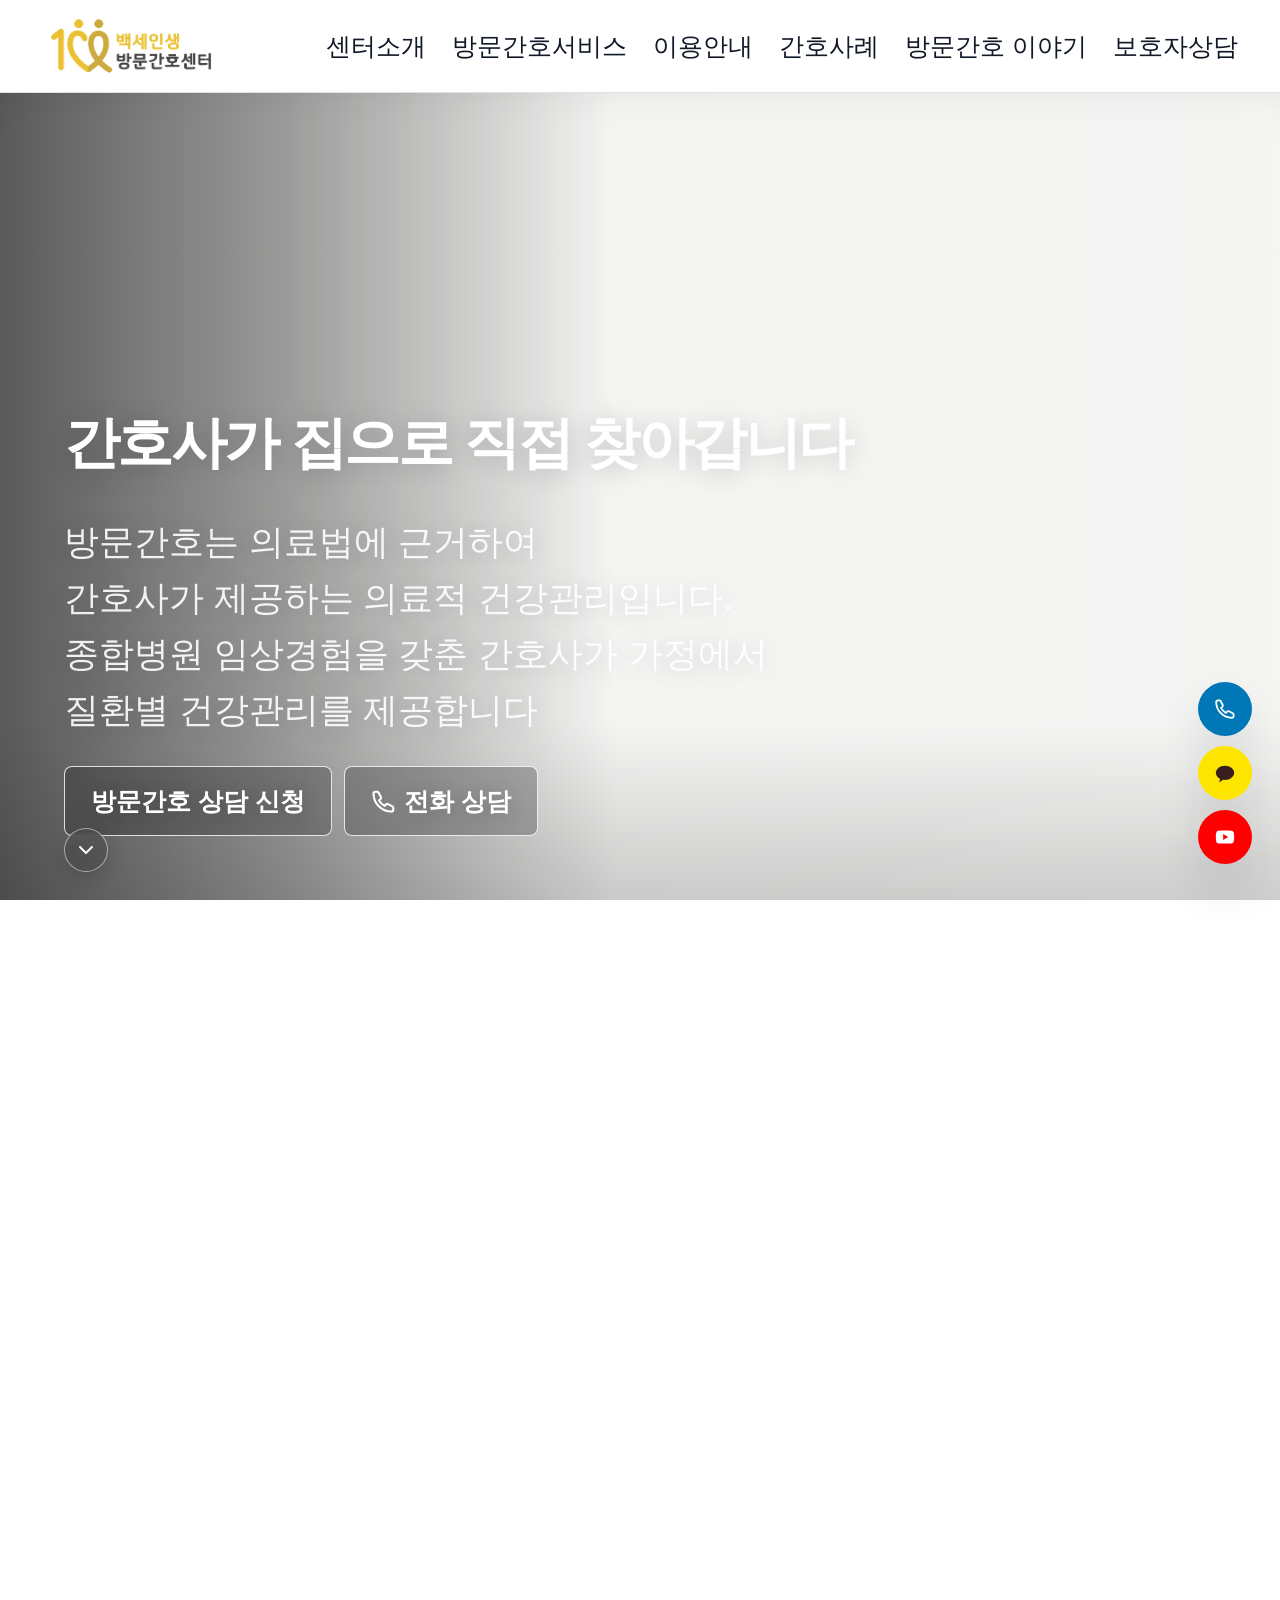
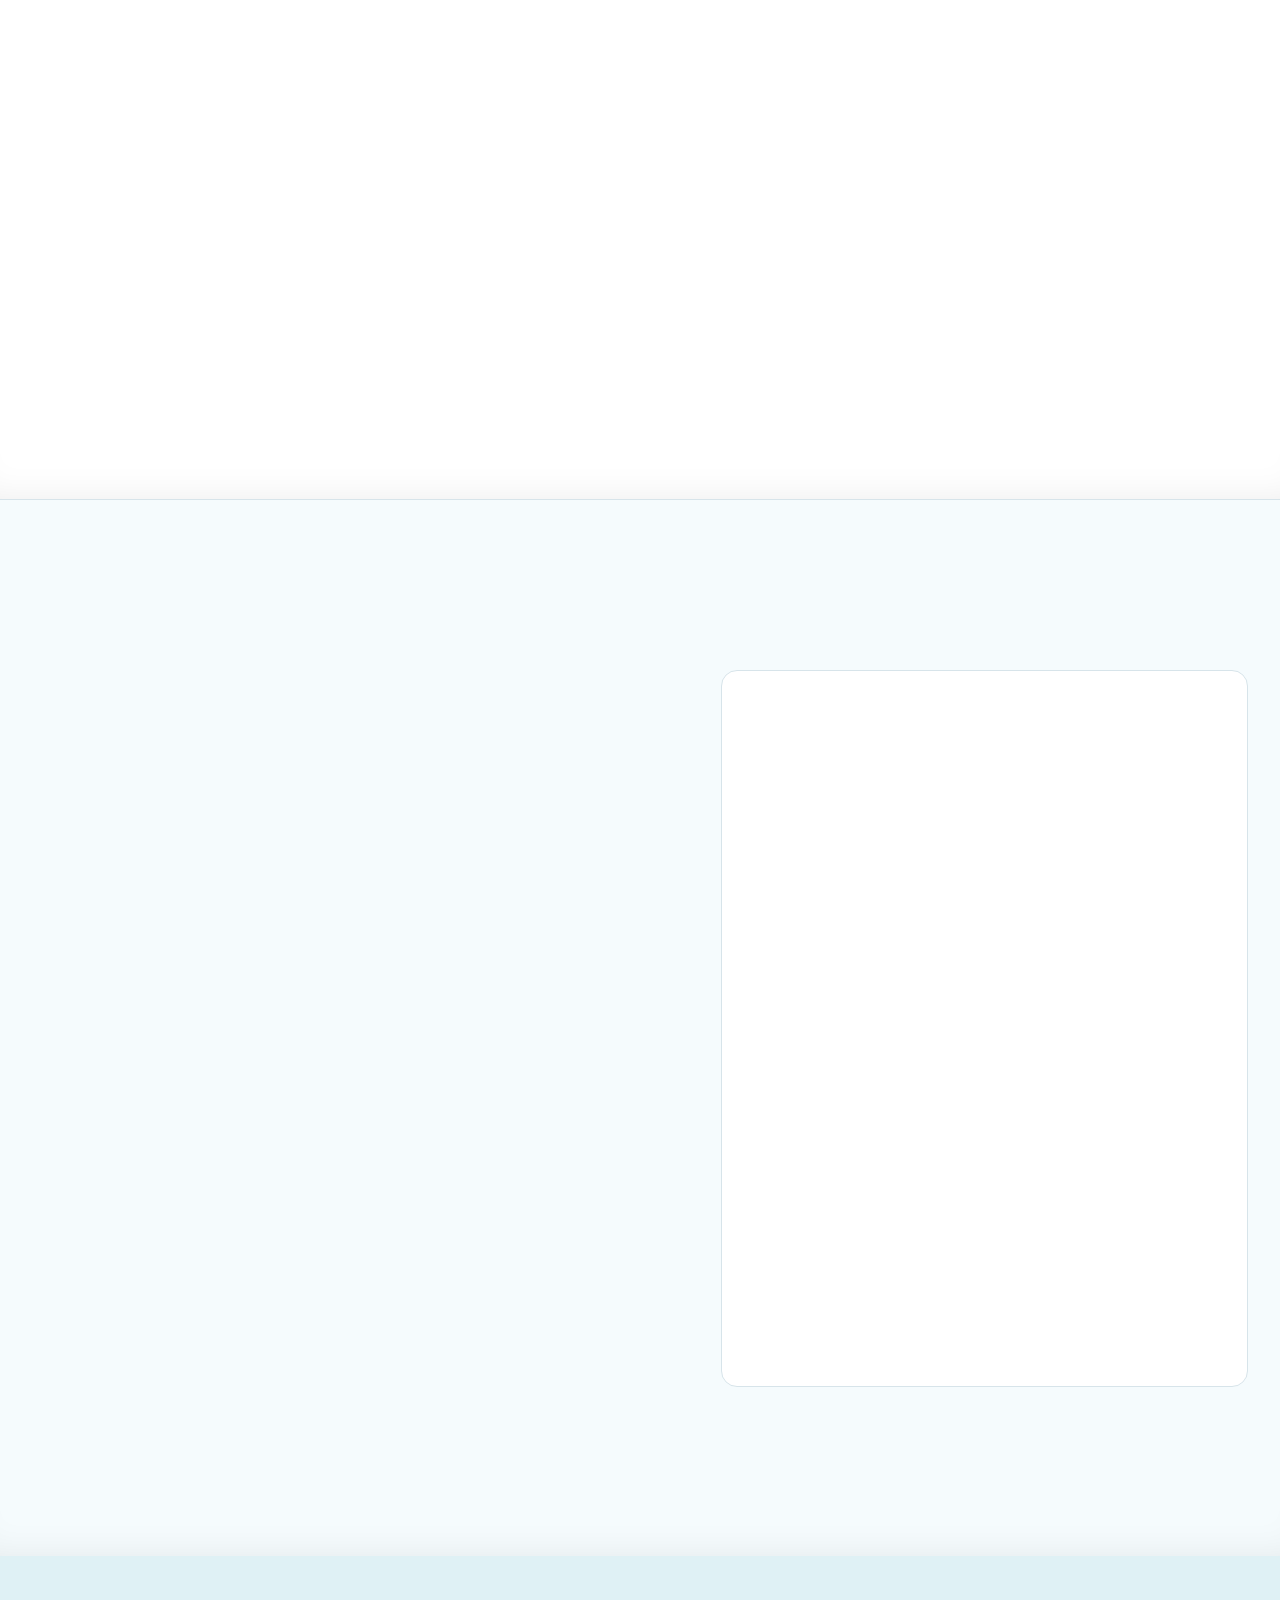
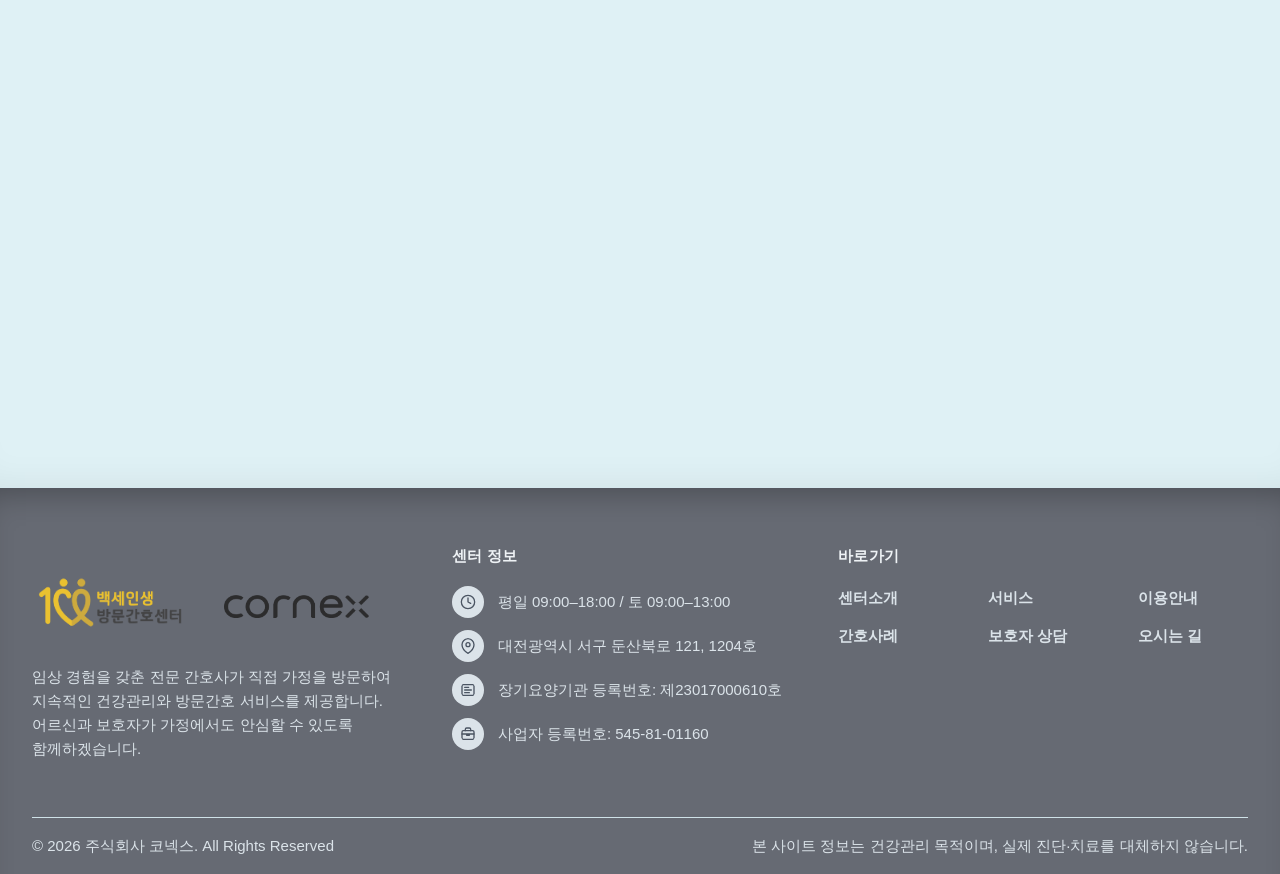
==== commit e616895f: "Revise copy across about/case/guide/index/service for tone and accuracy Softens overclaiming phrases" ====
--- a/index.html
+++ b/index.html
@@ -9,7 +9,8 @@
   <link rel="preconnect" href="https://fonts.gstatic.com" crossorigin>
   <link href="https://fonts.googleapis.com/css2?family=Noto+Sans+KR:wght@300;400;500;700;800&display=swap" rel="stylesheet">
   <link rel="stylesheet" href="css/style.css?v=20260904-r5">
-  <link rel="stylesheet" href="css/consistency.css?v=20260905-r195">
+  <link rel="stylesheet" href="css/consistency.css?v=20260905-r197">
+  <link rel="stylesheet" href="css/no-copy.css?v=20260905-r1">
   <meta property="og:type" content="website">
   <meta property="og:title" content="백세인생 방문간호센터 | 가정으로 찾아가는 전문 방문간호">
   <meta property="og:description" content="임상 경험을 갖춘 전문 간호사가 직접 가정을 방문하여 욕창관리, 재활간호, 만성질환관리 등 개인 맞춤 방문간호 서비스를 제공합니다.">
@@ -119,14 +120,14 @@
             <a href="about.html" class="home-choice-link">
               <span>
                 <strong>센터소개</strong>
-                <em>종합병원 임상 경험을 갖춘 전문 간호사와 센터를 소개합니다</em>
+                <em>종합병원 등 다양한 임상현장에서 경험을 쌓은 간호인력과 센터를 소개합니다</em>
               </span>
               <svg width="16" height="16" viewBox="0 0 24 24" fill="none" stroke="currentColor" stroke-width="2.5" stroke-linecap="round" stroke-linejoin="round" aria-hidden="true"><polyline points="9 18 15 12 9 6"/></svg>
             </a>
             <a href="service.html" class="home-choice-link">
               <span>
                 <strong>방문간호서비스</strong>
-                <em>욕창관리, 만성질환 관리 등 7가지 전문 서비스를 안내합니다</em>
+                <em>욕창관리, 만성질환 관리 등 7가지 주요 방문간호 서비스를 안내합니다</em>
               </span>
               <svg width="16" height="16" viewBox="0 0 24 24" fill="none" stroke="currentColor" stroke-width="2.5" stroke-linecap="round" stroke-linejoin="round" aria-hidden="true"><polyline points="9 18 15 12 9 6"/></svg>
             </a>
@@ -180,5 +181,6 @@
   <div id="footer-placeholder"></div>
   <script src="js/service-catalog.js?v=20260824-r7"></script>
   <script src="js/main.js?v=20260904-r20"></script>
+  <script src="js/no-copy.js?v=20260905-r1"></script>
 </body>
 </html>
--- a/css/consistency.css
+++ b/css/consistency.css
@@ -91,6 +91,7 @@
 .case-main,
 .board-intro,
 .board-section,
+.story-section,
 .counseling-main,
 .guide-panel,
 .cta-banner,
@@ -6077,16 +6078,23 @@
     text-align: left !important;
   }
 
-  /* 표 아래 "2026년 고시 기준" 안내 문구: 출처 문구와 동일한 크기(11px)로 축소 */
+  /* 표 아래 "2026년 고시 기준" 안내 문구: 출처 문구와 동일한 크기(11px)로 축소, 좌측 정렬 */
+  body[data-page="guide"] #tab-cost .guide-cost-notes {
+    margin-top: 16px !important;
+  }
+
   body[data-page="guide"] #tab-cost .guide-cost-notes,
   body[data-page="guide"] #tab-cost .guide-cost-notes li {
     font-size: 11px !important;
     line-height: 1.4 !important;
+    align-items: flex-start !important;
+    text-align: left !important;
   }
 
   body[data-page="guide"] #tab-cost .guide-cost-source {
     font-size: 11px !important;
     line-height: 1.4 !important;
+    text-align: left !important;
   }
 }
 
--- a/css/no-copy.css
+++ b/css/no-copy.css
@@ -0,0 +1,19 @@
+/* 콘텐츠 무단 복사 방지: 일반 텍스트 드래그 선택 차단 (입력 요소는 예외) */
+body {
+  -webkit-user-select: none;
+  -moz-user-select: none;
+  -ms-user-select: none;
+  user-select: none;
+}
+
+input,
+textarea,
+select,
+option,
+[contenteditable="true"],
+[contenteditable=""] {
+  -webkit-user-select: text;
+  -moz-user-select: text;
+  -ms-user-select: text;
+  user-select: text;
+}
